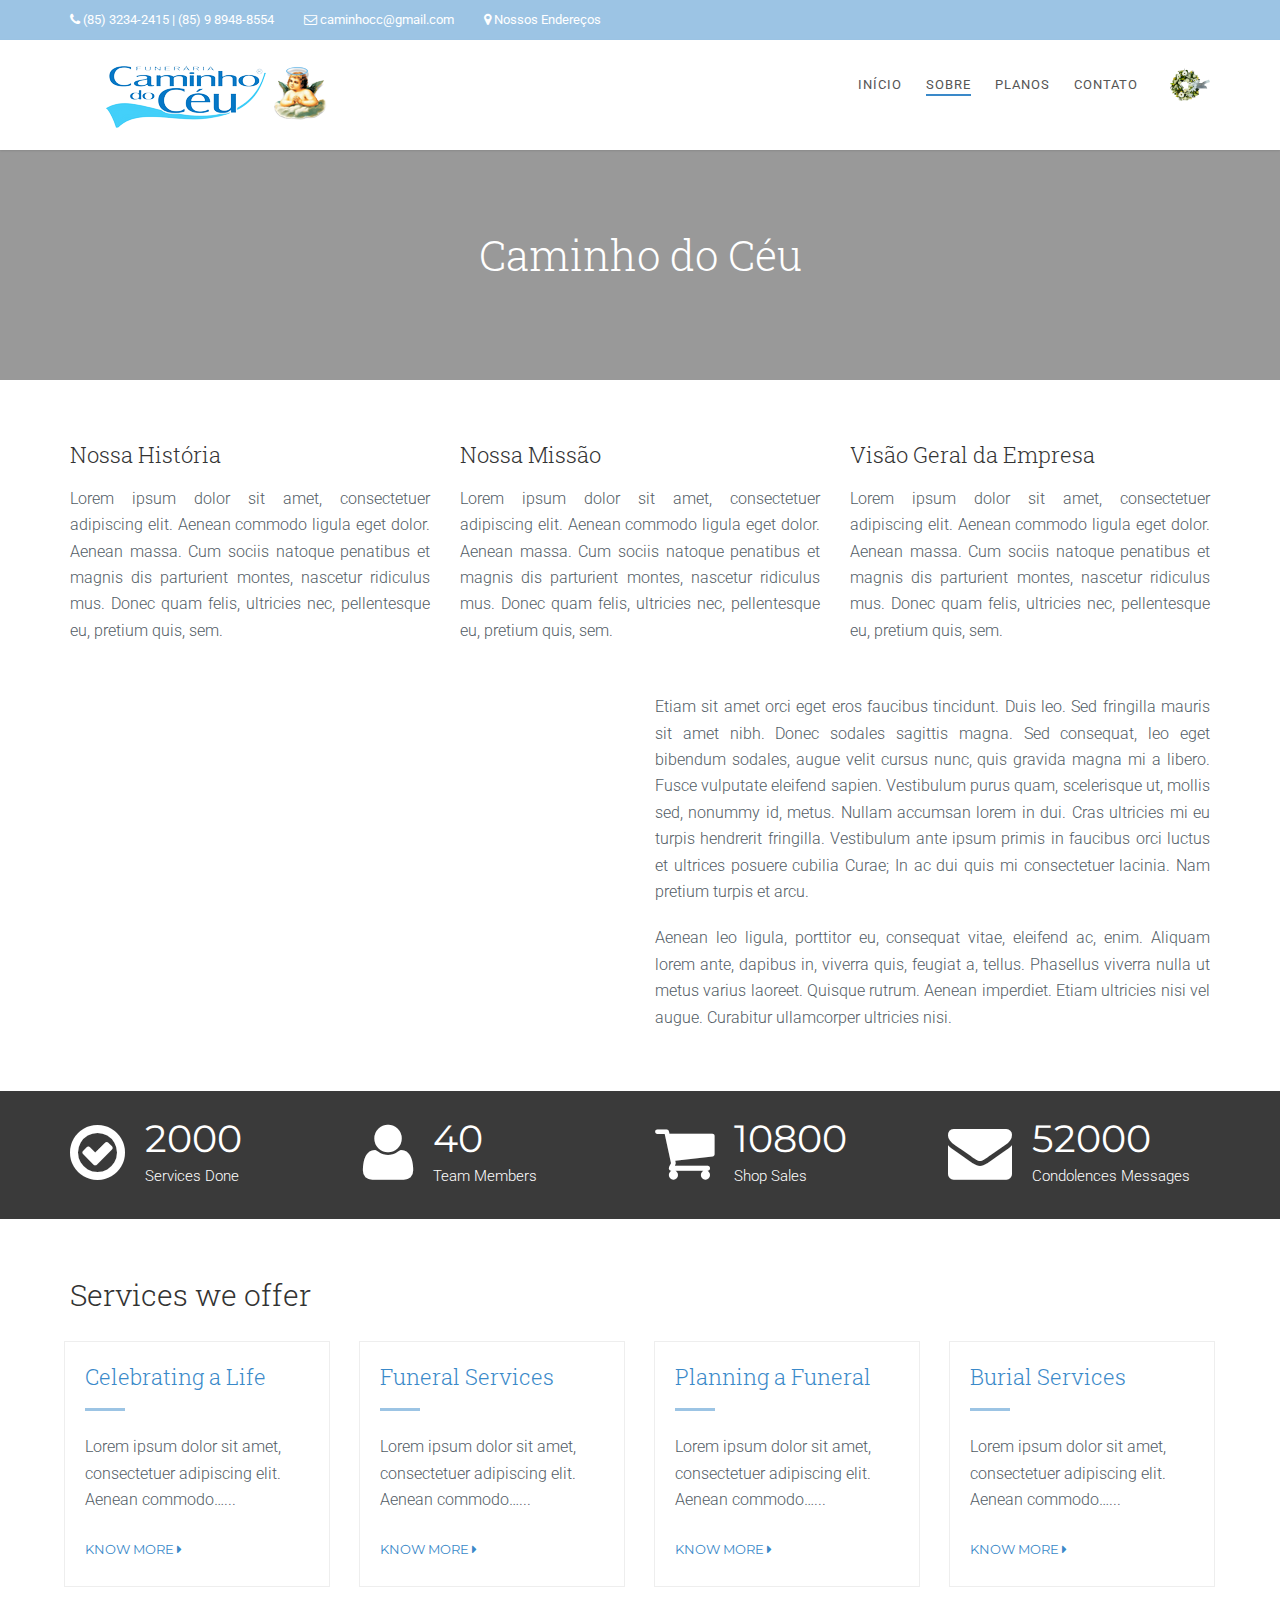
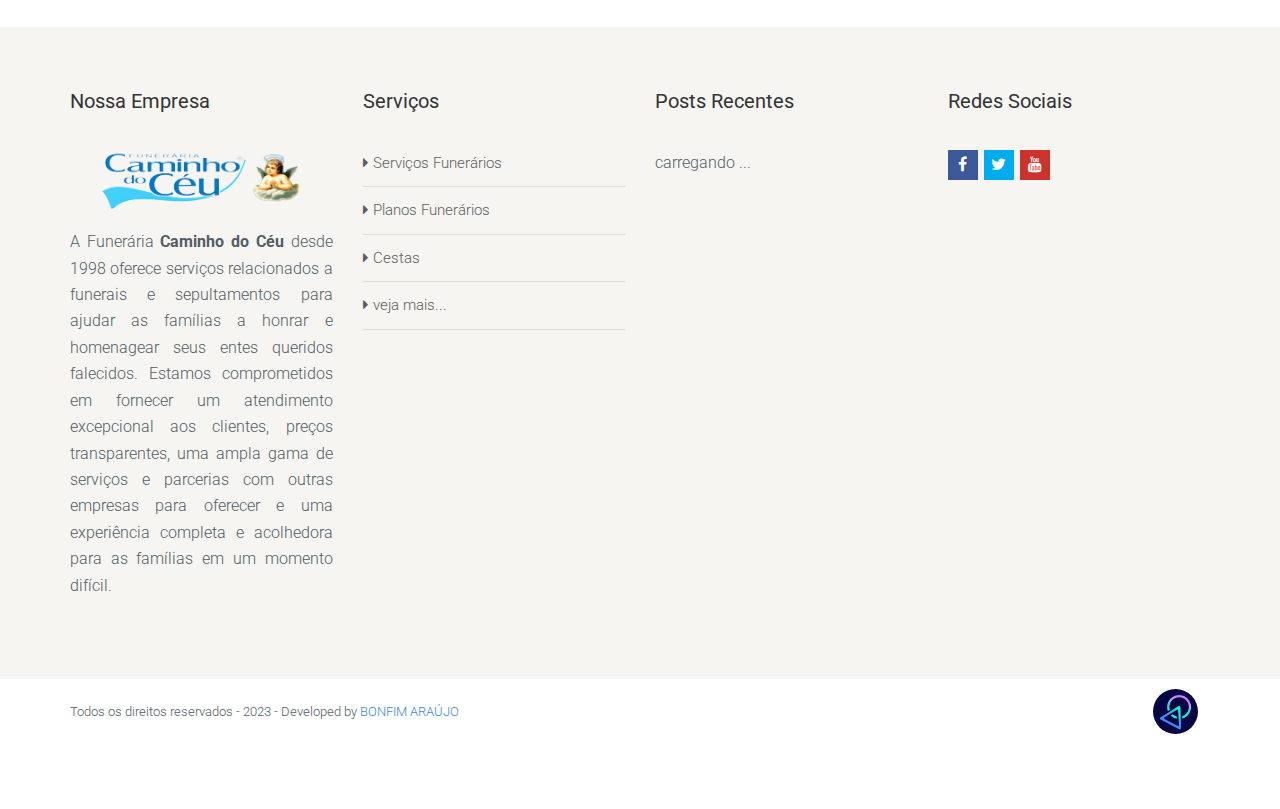
==== about.html @ 75773ca4 "Update about.html" ====
<!DOCTYPE html>
<!--https://preview.imicreation.com/obsequy/about-us.html-->
<html class="no-js" lang="pt-BR">
  <head>
    <!-- NECESSIDADES BÁSICAS DA PÁGINA
  ================================================== -->
    <meta http-equiv="Content-Type" content="text/html; charset=utf-8" />
    <title>Sobre | Caminho do Céu</title>
    <meta name="description" content="Funerária Caminho do Céu" />
    <meta name="keywords" content="" />
    <meta name="author" content="@BONFIM ARAÚJO - B.Click - Designer" />

    <!-- ESPECIFICAÇÕES MOBILE
  ================================================== -->
    <meta name="viewport" content="width=device-width, initial-scale=1.0" />
    <!-- CSS
  ================================================== -->
    <link href="css/bootstrap.css" rel="stylesheet" type="text/css" />
    <!-- Bootstrap -->
    <link href="css/bootstrap-theme.css" rel="stylesheet" type="text/css" />
    <!-- Bootstrap Theme -->
    <link href="css/style.css" rel="stylesheet" type="text/css" />
    <!-- Style Css -->
    <link
      href="vendor/magnific/magnific-popup.css"
      rel="stylesheet"
      type="text/css"
    />
    <!-- Magnific Popup -->
    <link
      href="vendor/owl-carousel/css/owl.carousel.css"
      rel="stylesheet"
      type="text/css"
    />
    <!-- Owl Carousel -->
    <link
      href="vendor/owl-carousel/css/owl.theme.css"
      rel="stylesheet"
      type="text/css"
    />
    <!-- Owl Carousel Theme -->
    <!-- ESTILO DE CORES -->
    <link
      class="alt"
      href="colors/color7.css"
      rel="stylesheet"
      type="text/css"
    />
    <link
      href="style-switcher/css/style-switcher.css"
      rel="stylesheet"
      type="text/css"
    />
    <link href="css/custom.css" rel="stylesheet" type="text/css" />
    <link rel="shortcut icon" href="images/FaviCon.png" type="image/x-icon" />
    <!-- CUSTOM STYLESHEET PARA STYLING ~ fonts Google -->
    <link rel="preconnect" href="https://fonts.googleapis.com" />
    <link rel="preconnect" href="https://fonts.gstatic.com" crossorigin />
    <link
      href="https://fonts.googleapis.com/css2?family=Great+Vibes&display=swap"
      rel="stylesheet"
    />
    <!-- SCRIPTS
  ================================================== -->
    <script src="js/modernizr.js"></script>
    <!-- Modernizr -->
    <script type="text/javascript">
      function rolar(objID) {
        this.location = "#" + objID;
      }
    </script>
    <!--## SCRIPT DE ROLAGEM ## -->
  </head>

  <body class="home">
    <div class="body">
      <!-- INÍCIO topbar -->
      <header class="topbar">
        <!-- INÍCIO container -->
        <div class="container">
          <div class="header-info-col">
            <i class="fa fa-phone"></i>
            <strong>(85) 3234-2415 | (85) 9 8948-8554</strong>
          </div>
          <div class="header-info-col">
            <i class="fa fa-envelope-o"></i>
            <strong
              ><a href="mailto:caminhocc@gmail.com" title=""
                >caminhocc@gmail.com</a
              ></strong
            >
          </div>
          <div onclick="rolar('address_');" class="header-info-col">
            <i class="fa fa-map-marker"></i>
            <strong><a>Nossos Endereços</a></strong>
          </div>
        </div>
        <!-- FIM container -->
      </header>
      <!-- FIM topbar -->
      <!-- INÍCIO header (CABERÇALHO) -->
      <header class="site-header-wrapper">
        <div
          id="undefined-sticky-wrapper"
          class="sticky-wrapper"
          style="height: 90px;"
        >
          <div class="site-header" style="">
            <!-- INÍCIO container -->
            <div class="container">
              <!-- INÍCIO site logo (LOGO) -->
              <div class="site-logo">
                <a href="index.html" title="CaminhoDoCeu" class="default-logo">
                  <img src="images/logo_header204x46.png" alt="CdC"
                /></a>

                <a
                  href="index.html"
                  title="CaminhoDoCeu"
                  class="default-retina-logo"
                  ><img
                    src="images/logo_header2x_292x66.png"
                    alt="CdC"
                    width="204"
                    height="46"
                /></a>
              </div>
              <!-- FIM site logo -->

              <a href="#" id="menu-toggle" class="">
                <i class="fa fa-bars"></i>
              </a>
              <div class="search-module">
                <div class="search-module-opened">
                  <form id="searchform" action="#">
                    <div class="input-group input-group-sm">
                      <input
                        type="text"
                        name="s"
                        id="s"
                        class="form-control input-sm"
                      />
                      <span class="input-group-btn"
                        ><button
                          name="submit"
                          type="submit"
                          class="btn btn-lg btn-default"
                        >
                          <i class="fa fa-search"></i></button
                      ></span>
                    </div>
                  </form>
                </div>
              </div>
              <!-- INICIO main navigation (MENU) -->
              <nav class="main-navigation pull-right">
                <ul class="dd-menu sf-menu sf-js-enabled">
                  <li class="">
                    <a href="index.html" title="Inicio"><span>Início</span></a>
                  </li>
                  <li class="active">
                    <a href="about.html" title="Sobre"><span>Sobre</span></a>
                  </li>
                  <li class="" onclick="rolar('planos_');">
                    <a title="Planos"><span>Planos</span></a>
                  </li>
                  <li class="" onclick="rolar('contato_');">
                    <a title="Contato"><span>Contato</span></a>
                  </li>
                  &nbsp
                  <img
                    style="margin-left: 20px;"
                    src="images/flower-e1476975452944.png"
                    alt=""
                  />
                </ul>
              </nav>
              <!-- FIM main navigation  (MENU) -->
              <!-- INICIO main navigation (MENU) -->
              <nav class="main-navigation pull-right" style="display: none;">
                <ul class="dd-menu sf-menu sf-js-enabled">
                  <li class="active">
                    <a href="index.html" title="Inicio"><span>Início</span></a>
                  </li>
                  <li class="">
                    <a href="about.html" title="Sobre"><span>Sobre</span></a>
                  </li>
                  <li class="" onclick="rolar('planos_');">
                    <a title="Planos"><span>Planos</span></a>
                  </li>
                  <li class="" onclick="rolar('contato_');">
                    <a title="Contato"><span>Contato</span></a>
                  </li>
                  &nbsp<img
                    style="margin-left: 20px;"
                    src="images/flower-e1476975452944.png"
                    alt=""
                  />
                </ul>
              </nav>
              <!-- FIM main navigation  (MENU) -->
            </div>
            <!-- FIM container -->
          </div>
        </div>
      </header>
      <!-- FIM header (CABERÇALHO) -->

      <body class="home" style="background-image: none;">
        <div class="body">
          <!-- end header -->
          <!-- start hero area -->
          <div class="hero-area">
            <!-- start page banner -->
            <div
              class="page-banner page-banner-image parallax"
              style="background: url(images/bg_page_banner_image.jpg);"
            >
              <!-- start container -->
              <div class="container">
                <h1>Caminho do Céu</h1>
              </div>
              <!-- end container -->
            </div>
            <!-- end page banner -->
          </div>
          <!-- end hero area -->
          <!-- Start body content -->
          <div class="main" role="main">
            <div id="content" class="content full padding-tb60">
              <!-- start container -->
              <div class="container">
                <div class="row">
                  <div class="col-md-4 col-sm-4">
                    <h3>Nossa História</h3>
                    <p style="text-align: justify;">
                      Lorem ipsum dolor sit amet, consectetuer adipiscing elit.
                      Aenean commodo ligula eget dolor. Aenean massa. Cum sociis
                      natoque penatibus et magnis dis parturient montes,
                      nascetur ridiculus mus. Donec quam felis, ultricies nec,
                      pellentesque eu, pretium quis, sem.
                    </p>
                  </div>
                  <div class="col-md-4 col-sm-4">
                    <h3>Nossa Missão</h3>
                    <p style="text-align: justify;">
                      Lorem ipsum dolor sit amet, consectetuer adipiscing elit.
                      Aenean commodo ligula eget dolor. Aenean massa. Cum sociis
                      natoque penatibus et magnis dis parturient montes,
                      nascetur ridiculus mus. Donec quam felis, ultricies nec,
                      pellentesque eu, pretium quis, sem.
                    </p>
                  </div>
                  <div class="col-md-4 col-sm-4">
                    <h3>Visão Geral da Empresa</h3>
                    <p style="text-align: justify;">
                      Lorem ipsum dolor sit amet, consectetuer adipiscing elit.
                      Aenean commodo ligula eget dolor. Aenean massa. Cum sociis
                      natoque penatibus et magnis dis parturient montes,
                      nascetur ridiculus mus. Donec quam felis, ultricies nec,
                      pellentesque eu, pretium quis, sem.
                    </p>
                  </div>
                </div>
                <!-- end row -->
                <div class="spacer-30"></div>
                <!-- start row -->
                <div class="row">
                  <div class="col-md-6 col-sm-6">
                    <img src="images/img_girl.jpg" alt="" />
                    <div class="spacer-35"></div>
                  </div>
                  <div class="col-md-6 col-sm-6">
                    <p style="text-align: justify;">
                      Etiam sit amet orci eget eros faucibus tincidunt. Duis
                      leo. Sed fringilla mauris sit amet nibh. Donec sodales
                      sagittis magna. Sed consequat, leo eget bibendum sodales,
                      augue velit cursus nunc, quis gravida magna mi a libero.
                      Fusce vulputate eleifend sapien. Vestibulum purus quam,
                      scelerisque ut, mollis sed, nonummy id, metus. Nullam
                      accumsan lorem in dui. Cras ultricies mi eu turpis
                      hendrerit fringilla. Vestibulum ante ipsum primis in
                      faucibus orci luctus et ultrices posuere cubilia Curae; In
                      ac dui quis mi consectetuer lacinia. Nam pretium turpis et
                      arcu.
                    </p>
                    <p style="text-align: justify;">
                      Aenean leo ligula, porttitor eu, consequat vitae, eleifend
                      ac, enim. Aliquam lorem ante, dapibus in, viverra quis,
                      feugiat a, tellus. Phasellus viverra nulla ut metus varius
                      laoreet. Quisque rutrum. Aenean imperdiet. Etiam ultricies
                      nisi vel augue. Curabitur ullamcorper ultricies nisi.
                    </p>
                  </div>
                </div>
                <!-- end row -->
                <div class="spacer-40"></div>
              </div>
              <!-- end container -->
              <!-- start counters -->
              <div class="counters dgray-bg padding-tb30">
                <!-- start container -->
                <div class="container">
                  <!-- start row -->
                  <div class="row">
                    <div class="col-lg-3 col-md-3 col-sm-3">
                      <div class="fact-ico">
                        <i class="fa fa-check-circle-o fa-4x"></i>
                      </div>
                      <div class="timer" data-perc="9000">
                        <span class="count">2000</span>
                      </div>
                      <span class="fact">Services Done</span>
                    </div>
                    <div class="col-lg-3 col-md-3 col-sm-3">
                      <div class="fact-ico">
                        <i class="fa fa-user fa-4x"></i>
                      </div>
                      <div class="timer" data-perc="96">
                        <span class="count">40</span>
                      </div>
                      <span class="fact">Team Members</span>
                    </div>
                    <div class="col-lg-3 col-md-3 col-sm-3">
                      <div class="fact-ico">
                        <i class="fa fa-shopping-cart fa-4x"></i>
                      </div>
                      <div class="timer" data-perc="1500">
                        <span class="count">10800</span>
                      </div>
                      <span class="fact">Shop Sales</span>
                    </div>
                    <div class="col-lg-3 col-md-3 col-sm-3">
                      <div class="fact-ico">
                        <i class="fa fa-envelope fa-4x"></i>
                      </div>
                      <div class="timer" data-perc="1500">
                        <span class="count">52000</span>
                      </div>
                      <span class="fact">Condolences Messages</span>
                    </div>
                  </div>
                  <!-- end row -->
                </div>
                <!-- end container -->
              </div>
              <!-- end counters -->
              <!-- start container -->
              <div class="container">
                <div class="spacer-55"></div>
                <h2 class="margin-25">Services we offer</h2>
                <!-- start row -->
                <div class="row">
                  <ul
                    class="grid-holder isotope gallery-items"
                    style="position: relative; overflow: hidden; height: 286px;"
                  >
                    <li
                      class="col-md-3 col-sm-6 grid-item service-grid-item format-standard isotope-item"
                      style="
                        position: absolute;
                        left: 0px;
                        top: 0px;
                        transform: translate(0px, 0px);
                      "
                    >
                      <div class="grid-item-inner">
                        <div class="grid-item-content">
                          <h3 class="post-title">
                            <a href="single-service.html">Celebrating a Life</a>
                          </h3>
                          <hr class="sm" />
                          <p>
                            Lorem ipsum dolor sit amet, consectetuer adipiscing
                            elit. Aenean commodo…...
                          </p>
                          <a class="basic-link" href="single-service.html"
                            >Know More <i class="icon icon-arrow-right"></i
                          ></a>
                        </div>
                      </div>
                    </li>
                    <li
                      class="col-md-3 col-sm-6 grid-item service-grid-item format-standard isotope-item"
                      style="
                        position: absolute;
                        left: 0px;
                        top: 0px;
                        transform: translate(295px, 0px);
                      "
                    >
                      <div class="grid-item-inner">
                        <div class="grid-item-content">
                          <h3 class="post-title">
                            <a href="single-service.html">Funeral Services</a>
                          </h3>
                          <hr class="sm" />
                          <p>
                            Lorem ipsum dolor sit amet, consectetuer adipiscing
                            elit. Aenean commodo…...
                          </p>
                          <a class="basic-link" href="single-service.html"
                            >Know More <i class="icon icon-arrow-right"></i
                          ></a>
                        </div>
                      </div>
                    </li>
                    <li
                      class="col-md-3 col-sm-6 grid-item service-grid-item format-standard isotope-item"
                      style="
                        position: absolute;
                        left: 0px;
                        top: 0px;
                        transform: translate(590px, 0px);
                      "
                    >
                      <div class="grid-item-inner">
                        <div class="grid-item-content">
                          <h3 class="post-title">
                            <a href="single-service.html">Planning a Funeral</a>
                          </h3>
                          <hr class="sm" />
                          <p>
                            Lorem ipsum dolor sit amet, consectetuer adipiscing
                            elit. Aenean commodo…...
                          </p>
                          <a class="basic-link" href="single-service.html"
                            >Know More <i class="icon icon-arrow-right"></i
                          ></a>
                        </div>
                      </div>
                    </li>
                    <li
                      class="col-md-3 col-sm-6 grid-item service-grid-item format-standard isotope-item"
                      style="
                        position: absolute;
                        left: 0px;
                        top: 0px;
                        transform: translate(885px, 0px);
                      "
                    >
                      <div class="grid-item-inner">
                        <div class="grid-item-content">
                          <h3 class="post-title">
                            <a href="single-service.html">Burial Services</a>
                          </h3>
                          <hr class="sm" />
                          <p>
                            Lorem ipsum dolor sit amet, consectetuer adipiscing
                            elit. Aenean commodo…...
                          </p>
                          <a class="basic-link" href="single-service.html"
                            >Know More <i class="icon icon-arrow-right"></i
                          ></a>
                        </div>
                      </div>
                    </li>
                  </ul>
                </div>
                <!-- end row -->
                
             
             
          </div>
          <!-- end body content -->
          
      </body>

      <!-- INICIO footer (RODAPE)-->
      <footer class="footer">
        <!-- INICIO site footer -->
        <div class="site-footer">
          <!-- INICIO container -->
          <div class="container">
            <!-- INICIO row -->
            <div class="row">
              <div class="col-md-3 footer_widget">
                <h5>Nossa Empresa</h5>
                <!-- INICIO footer logo -->
                <div class="footer-logo margin-20">
                  <a href="index.html" title="CdC"
                    ><img src="images/logo_header204x46.png" alt="Obsequy"
                  /></a>
                </div>
                <!-- FIM footer logo -->
                <p style="text-align: justify;">
                  A Funerária <strong>Caminho do Céu</strong> desde 1998 oferece
                  serviços relacionados a funerais e sepultamentos para ajudar
                  as famílias a honrar e homenagear seus entes queridos
                  falecidos. Estamos comprometidos em fornecer um atendimento
                  excepcional aos clientes, preços transparentes, uma ampla gama
                  de serviços e parcerias com outras empresas para oferecer e
                  uma experiência completa e acolhedora para as famílias em um
                  momento difícil.
                </p>
              </div>
              <div class="col-md-3 footer_widget">
                <h5>Serviços</h5>
                <!-- INICIO menu services -->
                <div class="menu-services">
                  <ul>
                    <li>
                      <a
                        href="https://api.whatsapp.com/send?phone=5585989488554&text=Ola!%20bom%20dia,%20gostaria%20de%20sabre%20mais%20sobre%20os%20planos."
                        title="Burial Services"
                        >Serviços Funerários</a
                      >
                    </li>
                    <li>
                      <a
                        href="https://api.whatsapp.com/send?phone=5585989488554&text=Ola!%20bom%20dia,%20gostaria%20de%20sabre%20mais%20sobre%20os%20planos."
                        title="Funeral Services"
                        >Planos Funerários</a
                      >
                    </li>
                    <li>
                      <a
                        href="https://api.whatsapp.com/send?phone=5585989488554&text=Ola!%20bom%20dia,%20gostaria%20de%20sabre%20mais%20sobre%20os%20planos."
                        title="Planning a Funeral"
                        >Cestas</a
                      >
                    </li>
                    <li>
                      <a
                        href="https://api.whatsapp.com/send?phone=5585989488554&text=Ola!%20bom%20dia,%20gostaria%20de%20sabre%20mais%20sobre%20os%20planos."
                        title="Catering Services"
                        >veja mais...</a
                      >
                    </li>
                  </ul>
                </div>
                <!-- FIM menu services -->
              </div>
              <div class="col-md-3 footer_widget">
                <h5>Posts Recentes</h5>
                <p style="">carregando ...</p>
                <!-- INICIO recent post -->
                <!--<div class="recent-post">
                            <ul>
                                <li>
                                
                                    <div class="recent-post-imgb">
                                        <a href="single-post.html" title="recent post"><img
                                                src="images/img_recent_post.jpg" alt="recent post"></a>
                                    </div>
                                    
                                    <div class="recent-post-txtb">
                                        <h6><a href="single-post.html" title="Why you should plan ahead">Why you
                                                should plan ahead</a></h6>
                                        <span>Posted on November 8, 2016</span>
                                    </div>
                                  
                                </li>
                                <li>
                             
                                    <div class="recent-post-imgb">
                                        <a href="single-post.html" title="recent post"><img
                                                src="images/img_recent_post2.jpg" alt="recent post"></a>
                                    </div>
                                   
                                    <div class="recent-post-txtb">
                                        <h6><a href="single-post.html" title="What to do when a death occurs">What
                                                to do when a death occurs</a></h6>
                                        <span>Posted on November 8, 2016</span>
                                    </div>
                                   
                                </li>
                                <li>
                                   
                                    <div class="recent-post-imgb">
                                        <a href="single-post.html" title="recent post"><img
                                                src="images/img_recent_post3.jpg" alt="recent post"></a>
                                    </div>
                                    
                                    <div class="recent-post-txtb">
                                        <h6><a href="single-post.html"
                                                title="Funeral Etiquettes you should remember">Funeral Etiquettes
                                                you should remember</a></h6>
                                        <span>Posted on November 8, 2016</span>
                                    </div>
                                  
                                </li>
                            </ul>
                        </div>-->
                <!-- FIM recent post -->
                <div class="spacer-30"></div>
              </div>
              <div class="col-md-3 footer_widget">
                <h5>Redes Sociais</h5>
                <!-- INICIO tweets -->
                <!-- INICIO social icons colored (REDES_SOCIAIS)-->
                <div class="social-icons-colored pull-left">
                  <ul>
                    <li class="facebook">
                      <a title="facebook"><i class="fa fa-facebook"></i></a>
                    </li>
                    <li class="twitter">
                      <a title="twitter"><i class="fa fa-twitter"></i></a>
                    </li>
                    <li class="youtube">
                      <a title="youtube"><i class="fa fa-youtube"></i></a>
                    </li>
                  </ul>
                </div>
                <!-- FIM social icons colored (REDES_SOCIAIS)-->
                <!-- FIM tweets -->
              </div>
            </div>
            <!-- FIM row -->
          </div>
          <!-- FIM container -->
        </div>
        <!-- FIM site footer  (RODAPE)-->
        <!-- INICIO site footer bottom -->
        <div class="site-footer-bottom">
          <!-- INICIO container -->
          <div class="container">
            <!-- INICIO row -->
            <div class="row">
              <div class="col-md-6 col-sm-6">
                <p>
                  Todos os direitos reservados - 2023 - Developed by
                  <a href="https://www.instagram.com/bonfimaraujo18/">
                    BONFIM ARAÚJO</a
                  >
                </p>
              </div>
              <div class="col-md-6 col-sm-6">
                <div class="social-icons-colored pull-right">
                  <ul>
                    <li class="bclick">
                      <a
                        href="https://www.instagram.com/bclick85/"
                        title="instagram"
                        ><img
                          class="bclickimg"
                          src="images/bclick.jpg"
                          alt="bclick"
                      /></a>
                    </li>
                  </ul>
                </div>
              </div>
            </div>
            <!-- FIM row -->
          </div>
          <!-- FIM container -->
        </div>
        <!-- FIM site footer bottom -->
      </footer>
      <!-- FIM footer RODAPE-->
      <a id="back-to-top"><i class="fa fa-arrow-up"></i></a>
    </div>
    <script src="js/jquery-2.2.3.min.js"></script>
    <!-- Jquery Library Call -->
    <script src="vendor/magnific/jquery.magnific-popup.min.js"></script>
    <!-- Maginific Popup Plugin -->
    <script src="js/ui-plugins.js"></script>
    <!-- UI Plugins -->
    <script src="js/helper-plugins.js"></script>
    <!-- Helper Plugins -->
    <script src="vendor/owl-carousel/js/owl.carousel.min.js"></script>
    <!-- Owl Carousel -->
    <script src="js/bootstrap.js"></script>
    <!-- UI -->
    <script src="js/init.js"></script>
    <!-- All Scripts -->
    <script src="vendor/flexslider-js/jquery.flexslider.js"></script>
    <!-- FlexSlider -->
    <script src="js/jquery.mb.YTPlayer.js"></script>
    <script src="style-switcher/js/jquery_cookie.js"></script>
    <script src="style-switcher/js/script.js"></script>
  </body>
</html>
---- css/style.css ----
/*------------------------------------------------------------------
[Master Stylesheet]
Project:	Obsequy
Version:	1.0
Author:	imithemes 
-------------------------------------------------------------------*/
/* Stylesheets and Google fonts import */
@import url("font-awesome.css");
@import url("line-icons.css");
@import url("animations.css");
@import url('https://fonts.googleapis.com/css?family=Montserrat:400,700|Roboto+Slab:100,300,400,700|Roboto:300,300i,400,400i,700,700i');

/*------------------------------------------------------------------
[Table of contents]

0. CSS Reset
1. Basic Styles
2. Typography
3. Margin Bottom Sets
4. Padding Sets
5. Spacers Sets
6. Multi purpose Elements
7. Site Structure & Appearance
	2.1 Topbar
	2.2 Site Header
		2.2.1 Site Logo
	2.3 Hero Slider
	2.4 Main
		2.4.1 Banner
		2.4.2 Fillform
		2.4.3 Hero Area
		2.4.4 Carousel Banner
	2.5 Footer
		2.5.1 Menu Services
		2.5.2 Recent Post
8. Shortcodes Styling
9. Responsive Media Queries
-------------------------------------------------------------------*/

/*-------------------------------------------------------------------------------------------*/
/* 0. CSS Reset */
/*-------------------------------------------------------------------------------------------*/
html, body, div, span, applet, object, iframe, h1, h2, h3, h4, h5, h6, p, blockquote, pre, a, abbr, acronym, address, big, cite, code, del, dfn, em, img, ins, kbd, q, s, samp, small, strike, strong, sub, sup, tt, var, b, u, i, center, dl, dt, dd, ol, ul, li, fieldset, form, label, legend, table, caption, tbody, tfoot, thead, tr, th, td, article, aside, canvas, details, embed, figure, figcaption, footer, header, hgroup, menu, nav, output, ruby, section, summary, time, mark, audio, video {
	margin: 0;
	padding: 0;
	border: 0;
	font: inherit;
	font-size: 100%;
}
/* HTML5 display-role reset for older browsers */
article, aside, details, figcaption, figure, footer, header, hgroup, menu, nav, section {
	display: block;
}
body {
	line-height: 1;
}
ol, ul {
	list-style: none;
}
blockquote, q {
	quotes: none;
}
blockquote:before, blockquote:after, q:before, q:after {
	content: '';
	content: none;
}
table {
	border-spacing: 0;
	border-collapse: collapse;
}
* {
    -webkit-box-sizing: border-box;
    -moz-box-sizing: border-box;
    box-sizing: border-box;
	outline:none;
}
iframe{
	border:0;
}

/* ==================================================
   1. Basic Styles
================================================== */

html, body {
	height: 100%;
}

html, hmtl a{
	width:100%;
	font-size: 100%; 
	-webkit-text-size-adjust: 100%; 
	-ms-text-size-adjust: 100%;
}
a{
	color:#555;
	text-decoration: none;
	cursor: pointer;
	-webkit-transition:all 0.3s ease 0.2s;
	-moz-transition:all 0.3s ease 0.2s;
	-ms-transition:all 0.3s ease 0.2s;
	-o-transition:all 0.3s ease 0.2s;
	transition:all 0.3s ease 0.1s;
}
a:hover,
a:active,
a:focus{
	text-decoration:none;
	outline: 0;
	color:#5e5e5e;
}
a img {
	border: none;
}
a > img {
	vertical-align: middle;	
}
.gray-bg{
	background:#f6f5f2;
}
.gray-text{
	color:#CDCBCB;
}
.lgray-bg{
	background:#fff6e9;
}
.dgray-bg, .notice-bar{
	background:#3a3a3a;
}
.dgray-bg h1, .dgray-bg h2, .dgray-bg h3, .dgray-bg h4, .dgray-bg h5, .dgray-bg h6, .dgray-bg p{
	color:#fff;
}
img {
	max-width: 100%;	
}
img, object, embed, audio, video {
	max-width: 100%;
}
img {
	height: auto;
}
strong, .strong {
  	font-weight: 700;
}
p {
	margin: 0 0 20px;
}
i, em, .italic{
	font-style:italic;
}
.uppercase{
	text-transform:uppercase;
}
.align-left{
	float:left;
	margin:5px 25px 20px 0px!important;
}
.align-right{
	float:right;
	margin:5px 0 20px 25px!important;
}
.text-align-left {
	text-align: left;
}
.text-align-center {
	text-align: center;
}
.text-align-right {
	text-align: right;	
}
.color-text {
    color: #ffffff;
}
.through{
	text-decoration:line-through;
}
.border-radius{
	-webkit-border-radius:100%;
	-moz-border-radius:100%;
	border-radius:100%;
}
::-webkit-input-placeholder,
:-moz-placeholder,
::-moz-placeholder,
:-ms-input-placeholder {
   color: #999;
}
iframe{
	border:0;
}

/* ==================================================
   2. Typography
================================================== */

h1,
h2,
h3,
h4,
h5,
h6{
	margin:0 0 15px 0;
	color:#333;
	font-weight:300;
	line-height:1.4em;
	font-family: 'Roboto Slab', serif;
}
h1{
	font-size:42px;
}
h2{
	font-size:30px;
}
h2 small{
	display:block;
	letter-spacing:.1em;
	text-transform:uppercase;
	font-size:45%
}
h3{
	font-size:22px;
}
h4{
	font-size:18px;
}
h5{
	font-size:13px;
}
h6{
	font-size:13px;
}
h1.huge{
	font-weight:700;
	font-size:60px;
}
h1.short, h2.short, h3.short, h4.short, h5.short, h6.short, p.short{
	margin-bottom:0;
}
h1.long, h2.long, h3.long, h4.long, h5.long, h6.long, p.long{
	margin-bottom:35px;
}
h1.spaced, h2.spaced, h3.spaced, h4.spaced, h5.spaced, h6.spaced {
    margin-top: 22px;
}
h1 a, h2 a, h3 a, h4 a, h5 a, h6 a{
	text-decoration:none;
}
h1 .label, h2 .label, h3 .label, h4 .label, h5 .label, h6 .label{
	font-size:11px;
	position:relative;
	top:-6px;
}
.huge{
	font-size:10em;
}
blockquote {
    background:#f6f5f2;
    border-left:4px solid #7c4c4c;
    margin-bottom:30px;
    padding:30px;
}
blockquote:before {
	display:none;
}
blockquote.aligncenter{
	text-align:center;
}
blockquote cite{
	font-weight:700;
	margin-top:20px;
	display:block;
}
blockquote cite:before{
	content:"- ";
}
p.lead{
	font-size:21px;
	line-height:32px;
}
p.md{
	font-size:16px;
}
p.lg{
	font-size:30px;
}
.lighter p{
	color:#ccc;
}
p.small{
	font-size:10px;
	line-height:13px;
}
.big{
	font-size:200%;
	line-height:1.5em;
}
.thin{
	font-weight:300;
}
p.drop-caps:first-child:first-letter {
    float: left;
    margin-top: 5px;
    margin-right: 5px;
    padding: 4px;
    font-size: 75px;
    line-height: 60px;
}
p.drop-caps.secondary:first-child:first-letter {
    margin-right: 10px;
    padding: 6px 12px;
    border-radius: 4px;
    color: rgb(255, 255, 255);
}
hr{
	display:block;
	clear:both;
	width:100%;
	height:1px;
	border:0;
	background:#E8E8E8;
}
hr.sm{
	border:0 none;
    display:inline-block;
    height:3px;
    margin:0 0 15px;
    position:relative;
    width:40px;
}
hr.md{
	display:inline-block;
	margin:15px 0;
	width:100px;
	height:2px;
	border:0;
}
hr.fw{
	display:block;
	clear:both;
	margin:30px 0;
	width:100%;
	height:1px;
	border:0;
	background:#eee;
}
hr.fw.cont{
	margin:20px 0;
}
ul.checks, ul.angles, ul.carets, ul.chevrons, ul.icons{
	margin:0;
	list-style-type:none;
	margin-bottom:20px;
}
ul.checks > li, ul.angles > li, ul.carets > li, ul.chevrons > li, ul.icons > li{
	margin:5px 0;
}
ul.checks > li > i, ul.angles > li > i, ul.carets > li > i, ul.chevrons > li > i, ul.icons > li > i{
	margin-right:2px;
}
ul.inline{
	margin:10px 0;
}
ul.inline > li{
	display:inline-block;
	margin-right:10px;
}
ul.inline > li i.fa{
	margin-right:2px;
}
ul.nav-list-primary > li a{
	display:block;
	padding:8px;
	border-bottom:1px solid #eee;
	color:#666666;
	text-decoration:none;
}
ul.nav-list-primary > li a:hover{
	text-decoration:none;
}
ul{
	margin:10px 0 10px 20px;
	list-style-type:disc;
}
ol{
	margin:10px 0 10px 30px;
	list-style-type: decimal;
}
ul ul, ol ul{
	margin:10px 0 10px 20px;
}
ul ul{
	list-style-type:circle;
}
dl{
	margin:10px 0;
}
dl dt{
	font-weight:700;
}
address.ico i{
	display:inline-block;
	float:none;
	clear:both;
	padding-top: 3px;
}
address.ico p{
	margin:0;
	padding-bottom:10px;
}
address.ico span{
	display:inline-block;
	padding-left:20px;
}
address{ font-size: 13px;}
.cursive{
	font-style:italic;
	text-transform:none;
	font-weight:400;
	letter-spacing:0;
}
label {
  display: inline-block;
  margin-bottom: 5px;
  font-weight:400;
  color:#666;
}

/* ==================================================
   3. Margin Bottom Sets
================================================== */

.margin-0{
	margin-bottom:0 !important;
}
.margin-5{
	margin-bottom:5px !important;
}
.margin-10{
	margin-bottom:10px !important;
}
.margin-15{
	margin-bottom:15px !important;
}
.margin-20{
	margin-bottom:20px !important;
}
.margin-25{
	margin-bottom:25px !important;
}
.margin-30{
	margin-bottom:30px !important;
}
.margin-35{
	margin-bottom:35px !important;
}
.margin-40{
	margin-bottom:40px !important;
}
.margin-45{
	margin-bottom:45px !important;
}
.margin-50{
	margin-bottom:50px !important;
}
.margin-60{
	margin-bottom:60px !important;
}
.margin-70{
	margin-bottom:70px !important;
}
.margin-80{
	margin-bottom:80px !important;
}
.push-top{
	margin-top:15px;
}

/* ==================================================
   4. Padding Sets
================================================== */
.padding-b0{
	padding-bottom:0!important;
}
.padding-tb0{
	padding-top:0!important;
	padding-bottom:0!important;
}
.padding-tb20{
	padding-top:20px;
	padding-bottom:20px;
}
.padding-tb30{
	padding-top:30px;
	padding-bottom:30px;
}
.padding-t75{
	padding-top:75px;
}
.padding-tb35{
	padding-top:35px;
	padding-bottom:35px;
}
.padding-tb45{
	padding-top:35px;
	padding-bottom:35px;
}
.padding-tb45{
	padding-top:45px;
	padding-bottom:45px;
}
.padding-tb50{
	padding-top:50px;
	padding-bottom:50px;
}
.padding-tb55{
	padding-top:55px;
	padding-bottom:55px;
}
.padding-tb60{
	padding-top:60px;
	padding-bottom:60px;
}
.padding-tb70{
	padding-top:70px;
	padding-bottom:70px;
}
.padding-tb75{
	padding-top:75px;
	padding-bottom:75px;
}
.padding-tb100{
	padding-top:100px;
	padding-bottom:100px;
}
.padding-tb125{
	padding-top:125px;
	padding-bottom:125px;
}
.padding-tb250{
	padding-top:250px;
	padding-bottom:250px;
}
.padding-all0{
	padding:0px !important;
}
.padding-all25{
	padding:25px;
}
.padding-all27{
	padding:27px;
}
.padding-all30{
	padding:30px;
}
.padding-all40{
	padding:40px;
}
/* ==================================================
   5. Spacers Sets
================================================== */
.spacer-10{
	height:10px;
	clear:both;
	width:100%;
}
.spacer-20{
	height:20px;
	clear:both;
	width:100%;
}
.spacer-25{
	height:25px;
	clear:both;
	width:100%;
}
.spacer-30{
	height:30px;
	clear:both;
	width:100%;
}
.spacer-35{
	height:35px;
	clear:both;
	width:100%;
}
.spacer-40{
	height:40px;
	clear:both;
	width:100%;
}
.spacer-45{
	height:45px;
	clear:both;
	width:100%;
}
.spacer-50{
	height:50px;
	clear:both;
	width:100%;
}
.spacer-55{
	height:55px;
	clear:both;
	width:100%;
}
.spacer-60{
	height:60px;
	clear:both;
	width:100%;
}
.spacer-70{
	height:70px;
	clear:both;
	width:100%;
}
.spacer-75{
	height:75px;
	clear:both;
	width:100%;
}
.spacer-80{
	height:80px;
	clear:both;
	width:100%;
}
.spacer-90{
	height:90px;
	clear:both;
	width:100%;
}
.spacer-95{
	height:95px;
	clear:both;
	width:100%;
}
.spacer-100{
	height:100px;
	clear:both;
	width:100%;
}
/* ==================================================
   6. Multi purpose Elements
================================================== */
.overlay-black{
	background:rgba(0,0,0,.7);
	position:absolute;
	width:100%;
	height:100%;
	z-index:0;
	top:0;
	left:0;
}
.overlay-white{
	background:rgba(255,255,255,.99);
}
.checkers-overlay{
	background:url(../images/checkers.png) repeat;
}
.pattern-overlay{
	background:url(../images/pattern.png) repeat;
}
.overlay-accent{
	position:absolute;
	width:100%;
	height:100%;
	z-index:0;
	top:0;
	left:0;
	opacity:.8;
}
.meta-data{
	color:#999;
    display:block;
    font-size:13px;
    font-weight:400;
    line-height:16px;
    text-transform:uppercase;
}
.meta-data a{
	color:#999;
}
.meta-data a:hover{
	text-decoration:none;
}
.meta-data > span{
	display:inline-block;
}
.meta-data i{
	margin-right:4px;
}
.meta-data > span:last-child{
	margin-right:0;
}
p.meta-data{
	font-size:16px;
	line-height:1.7em;
}
.isotope, .isotope .isotope-item {
	-webkit-transition-duration: 0.8s;
	-moz-transition-duration: 0.8s;
	-ms-transition-duration: 0.8s;
	-o-transition-duration: 0.8s;
	transition-duration: 0.8s;
}
.isotope {
	-webkit-transition-property: height, width;
	-moz-transition-property: height, width;
	-ms-transition-property: height, width;
	-o-transition-property: height, width;
	transition-property: height, width;
}
.isotope .isotope-item {
	-webkit-transition-property: -webkit-transform, opacity;
	-moz-transition-property: -moz-transform, opacity;
	-ms-transition-property: -ms-transform, opacity;
	-o-transition-property: -o-transform, opacity;
	transition-property: transform, opacity;
}
.isotope.no-transition, .isotope.no-transition .isotope-item, .isotope .isotope-item.no-transition {
	-webkit-transition-duration: 0s;
	-moz-transition-duration: 0s;
	-ms-transition-duration: 0s;
	-o-transition-duration: 0s;
	transition-duration: 0s;
}
.media-box{
	position:relative;
	z-index:1;
	display:block;
	max-width:100%;
}
.format-gallery .media-box{
	display:block;
}
.magnific-image{
	position:relative;
	display:block;
	width:100%;
	height:100%;
	margin-bottom:20px;
}
.media-box .zoom, .magnific-image .zoom{
	position:absolute;
	width:100%;
	height:100%;
	text-align:center;
	font-size:1.5em;
	z-index:99;
	left:0;
	top:0;
	margin:0;
	background-color:rgba(0,0,0,.4);
	opacity:0;
	-webkit-transition:all 0.3s ease 0.2s;
	-moz-transition:all 0.3s ease 0.2s;
	-ms-transition:all 0.3s ease 0.2s;
	-o-transition:all 0.3s ease 0.2s;
	transition:all 0.3s ease 0.1s;
	overflow:hidden;
}
.media-box .zoom .icon, .magnific-image .zoom .icon{
	width:44px;
	height:44px;
	line-height:42px;
	text-align:center;
	position:absolute;
	font-size:1em;
	left:50%;
	margin:0 0 -22px -22px;
	color:#fff;
	bottom:50%;
	-webkit-transition:all 0.3s ease 0.2s;
	-moz-transition:all 0.3s ease 0.2s;
	-ms-transition:all 0.3s ease 0.2s;
	-o-transition:all 0.3s ease 0.2s;
	transition:all 0.3s ease 0.1s;
}
.media-box:hover, .magnific-image:hover{
	opacity:.9
}
.magnific-image:hover .zoom .icon, .media-box:hover .zoom .icon{
	bottom:50%;
	-webkit-transition: bottom .3s .2s;
	-moz-transition: bottom .3s .2s;
	-ms-transition: bottom .3s .2s;
	-o-transition: bottom .3s .2s;
	transition: bottom .3s .2s;
}
.media-box:hover .zoom, .magnific-image:hover .zoom{
	opacity:1;
	-webkit-transition: opacity .3s .2s;
	-moz-transition: opacity .3s .2s;
	-ms-transition: opacity .3s .2s;
	-o-transition: opacity .3s .2s;
	transition: opacity .3s .2s;
}
.media-box .media-box-wrapper{
	padding:30px;
}
.social-icons{
	margin:0;
	list-style-type:none;
}
.social-icons li{
	display:inline-block;
	margin-right:10px;
}
.social-icons.pull-right li{
	margin-left:10px;
	margin-right:0;
}
.social-icons li:last-child{
	margin-right:0;
}
.social-icons li a{
	text-align:center;
	color:#fff;
	display:block;
}
.social-icons li.facebook a:hover{
	color:#3B5998;
}
.social-icons li.bclick a:hover{
	color:#3B5998;
}
.bclickimg {
	color:#3B5998;
	border-radius: 50%;
    margin-left: -40px;
	margin-top:-10px;
	height:150%;
	max-width: 150%;;
}
.social-icons li.twitter a:hover{
	color:#00ACED;
}
.social-icons li.behance a:hover{
	color:#1769FF;
}
.social-icons li.delicious a:hover{
	color:#3274D1;
}
.social-icons li.deviantart a:hover{
	color:#4B5D50;
}
.social-icons li.digg a:hover{
	color:#14589E;
}
.social-icons li.dribbble a:hover{
	color:#EA4C89;
}
.social-icons li.foursquare a:hover{
	color:#2398C9;
}
.social-icons li.github a:hover{
	color:#4183C4;
}
.social-icons li.google a:hover{
	color:#245DC1;
}
.social-icons li.googleplus a:hover{
	color:#D14836;
}
.social-icons li.instagram a:hover{
	color:#3F729B;
}
.social-icons li.jsfiddle a:hover{
	color:#4679A4;
}
.social-icons li.linkedin a:hover{
	color:#007FB1;
}
.social-icons li.pinterest a:hover{
	color:#CB2027;
}
.social-icons li.reddit a:hover{
	color:#FF4500;
}
.social-icons li.skype a:hover{
	color:#00AFF0;
}
.social-icons li.tumblr a:hover{
	color:#2C4762;
}
.social-icons li.vimeo a:hover{
	color:#44BBFF;
}
.social-icons li.youtube a:hover{
	color:#CD332D;
}
.social-icons li.flickr a:hover{
	color:#0063DB;
}
.social-icons-colored li.facebook a{
	color:#3B5998;
}
.social-icons-colored li.twitter a{
	color:#00ACED;
}
.social-icons-colored li.behance a{
	color:#1769FF;
}
.social-icons-colored li.delicious a{
	color:#3274D1;
}
.social-icons-colored li.deviantart a{
	color:#4B5D50;
}
.social-icons-colored li.digg a{
	color:#14589E;
}
.social-icons-colored li.dribbble a{
	color:#EA4C89;
}
.social-icons-colored li.foursquare a{
	color:#2398C9;
}
.social-icons-colored li.github a{
	color:#4183C4;
}
.social-icons-colored li.google a{
	color:#245DC1;
}
.social-icons-colored li.googleplus a{
	color:#D14836;
}
.social-icons-colored li.instagram a{
	color:#3F729B;
}
.social-icons-colored li.jsfiddle a{
	color:#4679A4;
}
.social-icons-colored li.linkedin a{
	color:#007FB1;
}
.social-icons-colored li.pinterest a{
	color:#CB2027;
}
.social-icons-colored li.reddit a{
	color:#FF4500;
}
.social-icons-colored li.skype a{
	color:#00AFF0;
}
.social-icons-colored li.tumblr a:hover{
	color:#2C4762;
}
.social-icons-colored li.vimeo a{
	color:#44BBFF;
}
.social-icons-colored li.youtube a{
	color:#CD332D;
}
.social-icons-colored li.flickr a{
	color:#0063DB;
}

.social-icons-colored.social-icons-inverted li.facebook a{
	background-color:#3B5998;
}
.social-icons-colored.social-icons-inverted li.twitter a{
	background-color:#00ACED;
}
.social-icons-colored.social-icons-inverted li.behance a{
	background-color:#1769FF;
}
.social-icons-colored.social-icons-inverted li.delicious a{
	background-color:#3274D1;
}
.social-icons-colored.social-icons-inverted li.deviantart a{
	background-color:#4B5D50;
}
.social-icons-colored.social-icons-inverted li.digg a{
	background-color:#14589E;
}
.social-icons-colored.social-icons-inverted li.dribbble a{
	background-color:#EA4C89;
}
.social-icons-colored.social-icons-inverted li.foursquare a{
	background-color:#2398C9;
}
.social-icons-colored.social-icons-inverted li.github a{
	background-color:#4183C4;
}
.social-icons-colored.social-icons-inverted li.google a{
	background-color:#245DC1;
}
.social-icons-colored.social-icons-inverted li.googleplus a{
	background-color:#D14836;
}
.social-icons-colored.social-icons-inverted li.instagram a{
	background-color:#3F729B;
}
.social-icons-colored.social-icons-inverted li.jsfiddle a{
	background-color:#4679A4;
}
.social-icons-colored.social-icons-inverted li.linkedin a{
	background-color:#007FB1;
}
.social-icons-colored.social-icons-inverted li.pinterest a{
	background-color:#CB2027;
}
.social-icons-colored.social-icons-inverted li.reddit a{
	background-color:#FF4500;
}
.social-icons-colored.social-icons-inverted li.skype a{
	background-color:#00AFF0;
}
.social-icons-colored.social-icons-inverted li.tumblr a:hover{
	background-color:#2C4762;
}
.social-icons-colored.social-icons-inverted li.vimeo a{
	background-color:#44BBFF;
}
.social-icons-colored.social-icons-inverted li.youtube a{
	background-color:#CD332D;
}
.social-icons-colored.social-icons-inverted li.flickr a{
	background-color:#0063DB;
}
.social-icons-colored.social-icons-inverted li a{
	width:30px;
	height:30px;
	text-align:center;
	color:#fff;
	line-height:30px;
}
.social-icons-colored.social-icons-inverted li a:hover{
	color:#fff;
}
.social-icons-rounded a{
	border-radius:100%;
}
.social-icons.social-icons-colored li a:hover{
	opacity:.8;
}
.flexslider .slides > li {
	display: none;
	-webkit-backface-visibility:hidden;
}
.slides:after {
	content: ".";
	display: block;
	clear: both;
	visibility: hidden;
	line-height: 0;
	height: 0;
} 
html[xmlns] .slides {
	display: block;
} 
* html .slides {
	height: 1%;
}
.flexslider .slides {
	zoom: 1;
	margin:0;
	list-style-type:none;
}  
.flexslider{
	position:relative;
	z-index:1;
	width:100%;
	overflow:hidden;
	background-image:url(../images/loader.gif) no-repeat center center;
}
#info-content .flexslider{
	overflow: visible;
}
.flex-viewport{
	width:100%;
}
.flexslider > ul.slides{
	height:100%;
}
.flexslider ul.slides li{
	width:100%;
	overflow:hidden;
	position:relative;
	background-attachment:scroll!important
}
.flexslider ul.slides li > a{
	display:block;
}
.flexslider .flex-control-nav{
	width:100%;
	text-align:center;
	position:absolute;
	z-index:111;
	left:0;
	bottom:10px;
	padding:0;
	margin:0;
}
.heroflex.flexslider .flex-control-nav{
	bottom:-40px;
	-webkit-transition:all 0.3s ease 0.2s;
	-moz-transition:all 0.3s ease 0.2s;
	-ms-transition:all 0.3s ease 0.2s;
	-o-transition:all 0.3s ease 0.2s;
	transition:all 0.3s ease 0.1s;
}
.heroflex.flexslider:hover .flex-control-nav{
	bottom:10px;
	-webkit-transition: bottom .3s .2s;
	-moz-transition: bottom .3s .2s;
	-ms-transition: bottom .3s .2s;
	-o-transition: bottom .3s .2s;
	transition: bottom .3s .2s;
}
.flexslider .flex-control-nav li{
	display:inline;
}
.flexslider .flex-control-nav a{
	width:12px;
	height:12px;
	border-radius:100%;
	background-color:#ffffff;
	display:inline-block;
	margin:0 6px;
	text-indent:-9999px;
	text-decoration:none;
}
.flexslider .flex-nav-prev a, .flexslider .flex-nav-next a{
	background:rgba(34,34,34,.7);
	color:#F9F9F9;
	margin-bottom:10px;
	position:absolute;
	top:50%;
	right:10px;
	font-size:14px;
	line-height:25px;
	width:25px;
	height:25px;
  	font-family: FontAwesome;
  	font-style: normal;
  	font-weight: normal;
  	-webkit-font-smoothing: antialiased;
  	-moz-osx-font-smoothing: grayscale;
  	text-decoration:none;
	display:none;
	text-align:center;
	margin-top:-13px;
	z-index:9;
}
.flexslider .flex-nav-prev a:hover, .flexslider .flex-nav-next a:hover{
	background:rgba(34,34,34,1);
}
.flexslider .flex-nav-prev a{
	left:10px;
	right:auto;
}
.flexslider .flex-nav-prev a:before{
  content: "\f104";
}
.flexslider .flex-nav-next a:before{
  content: "\f105";
}
#info-content .flexslider .flex-nav-prev a, #info-content .flexslider .flex-nav-next a{
	background:none;
	right:-10px;
	left:auto;
	opacity:0;
	display:block;
}
#info-content .flexslider .flex-nav-prev a{
	margin-top:-3px;
}
#info-content .flexslider .flex-nav-prev a:before{
  content: "\f0d7";
}
#info-content .flexslider .flex-nav-next a:before{
  content: "\f0d8";
}
.heroflex.flexslider .flex-nav-prev a, .heroflex.flexslider .flex-nav-next a{
	width:70px;
	height:70px;
	right:-70px;
	margin-top:-35px;
	-webkit-transition:all 0.3s ease 0.2s;
	-moz-transition:all 0.3s ease 0.2s;
	-ms-transition:all 0.3s ease 0.2s;
	-o-transition:all 0.3s ease 0.2s;
	transition:all 0.3s ease 0.1s;
	font-size:30px;
	line-height:70px;
	display:block;
	text-align:center;
	z-index:2
}
.flexslider:hover .flex-nav-prev a, .flexslider:hover .flex-nav-next a{
	display:block;
}
.heroflex.flexslider ul.slides li > a{
	display:block;
	height:100%;
	width:100%;
}
.heroflex.flexslider .flex-nav-prev a{
	left:-70px;
}
.heroflex.flexslider:hover .flex-nav-prev a{
	left:10px;
	-webkit-transition: left .3s .2s;
	-moz-transition: left .3s .2s;
	-ms-transition: left .3s .2s;
	-o-transition: left .3s .2s;
	transition: left .3s .2s;
}
.heroflex.flexslider:hover .flex-nav-next a{
	right:10px;
	-webkit-transition: right .3s .2s;
	-moz-transition: right .3s .2s;
	-ms-transition: right .3s .2s;
	-o-transition: right .3s .2s;
	transition: right .3s .2s;
}
.flex-direction-nav{
	margin:0;
	list-style-type:none;
}
.basic-link .icon-arrow-right{
	position:relative;
	bottom:-3px;
	margin-left:2px;
}

.basic-link:hover{
	color:#555;
	text-decoration:none;
}
.basic-link.inverted{
	text-transform:uppercase;
	margin-top:10px;
}
.basic-link.backward .fa-angle-right{
	display:none;
}
.grid-filter{
	margin:0 0 50px 0;
}
.grid-filter-lable{
	display:inline-block;
	margin-right:20px;
	text-transform:uppercase
}
.sort-source{
	list-style-type:none;
	display:inline-block;
	margin:0;
}
.sort-source li{
	display:inline-block;
}
.sort-source li:after{
	content:"/";
	color:#ccc;
}
.sort-source.nav-pills li:after{
	content:"";
}
.sort-source li:last-child:after{
	content:"";
}
.sort-source li a{
	color:#999;
	margin:0 10px;
}
.sort-source.nav-pills li a{
	margin:0;
}
.sort-source.nav-pills li.active a{
	color:#fff;
}
.sort-source li:first-child a{
	margin-left:0;
}
.sort-source li a:hover{
	color:#222;
}
.sort-destination{
	margin:0;
	list-style-type:none;
}
.selectpicker{
	font-weight:400;
	padding-top: 5px;
	padding-bottom: 7px;
}
.selectpicker.btn-default{
	background:#fff;
	padding-left:14px;
	text-transform:none;
	font-size:14px;
	color:#999;
	line-height:1.2em;
	padding-top:8px;
	border: 1px solid #ccc;
	letter-spacing:0;
	text-shadow: none;
	height:35px;
}
.input-lg .selectpicker.btn-default{
	height:46px;
}
.selectpicker.btn-default:focus, .selectpicker.btn-default:active{
	box-shadow:none;
	background:#fff;
}
.btn-group.bootstrap-select.open .dropdown-toggle{
	background:none;
	box-shadow:none;
}
.selectpicker.btn-default .caret{
	margin-top:0!important;
}
.bootstrap-select.btn-group .dropdown-menu li.selected a{
	color:#fff;
}
.bootstrap-select.btn-group .dropdown-menu li.selected a:hover{
	color:#666;
}
.input-lg .selectpicker{
	padding-top:12px;
	padding-bottom:11px;
}
.bootstrap-select.form-control{
	margin-bottom:20px!important;
}
.dgray-bg .icon-box-inline p{
	color:rgba(255,255,255,.4);
}
.carousel-wrapper{
	min-height:150px;
	overflow:hidden;
}
.owl-carousel .owl-wrapper-outer{
	padding-top:0;
}
.widget .owl-carousel .owl-wrapper-outer{
	padding-top:10px;
}
.light-title{
	color:#fff!important;
}
.position-relative{
	position:relative;
}
#message{
	margin-top:20px;
}
.block-style1{
	padding:40px;
	background-position:right bottom;
	background-repeat:no-repeat;
	height:500px
}
.block-style1 em{
	opacity:.7;
}
.line-height-48 {
	line-height:48px;
}
.cta{
	padding:35px 0;
}
.cta h3{
	font-size:24px;
	line-height:48px;
}

/* ==================================================
   7. Site Structure & Appearance
================================================== */
body{
	background-color:#fff;
	color:#525c65;
	font-size:16px;
	font-weight:300;
	font-family:"Roboto", sans-serif;
	line-height:1.65em;
	background-attachment:fixed;
	overflow-x:hidden;
	width:100%;
	height:100%;
}
body.boxed{
	background-color:#333;
}
body.boxed .body{
	position:relative;
	margin:0 auto;
	overflow:hidden;
	width:100%;
	max-width:1200px;
	height:auto;
	background-color:#ffffff;
	-webkit-box-shadow:0 0 2px rgba(0,0,0,.2);
	-moz-box-shadow:0 0 2px rgba(0,0,0,.2);
	box-shadow:0 0 2px rgba(0,0,0,.2);
}
@media (min-width: 1200px) {
	body.boxed .site-header{
		width:1200px;
		left:50%;
		margin-left:-600px;
	}
}
.form-control,
.textarea {
	background:#fff;
	border:1px solid #e2e2e2;
	height:42px;
	line-height:42px;
	padding:5px 12px;
	margin-bottom:27px;
	color:#5c5c5c;
	font-size:16px;
}
.textarea {
	width:100%;
	min-height:137px;
	line-height:normal;
	margin:0 0 25px 0 !important;
	resize:vertical;
}
.button {
	border:none;
	width:138px;
	height:49px;
	line-height:49px;
	display:block;
	color:#fff;
	font-size:12px;
	font-weight:700;
	text-align:center;
	text-transform:uppercase;
	letter-spacing:1px;
	-webkit-transition:all 0.3s ease 0.2s;
	-moz-transition:all 0.3s ease 0.2s;
	-ms-transition:all 0.3s ease 0.2s;
	-o-transition:all 0.3s ease 0.2s;
	transition:all 0.3s ease 0.1s;
}
.button:hover {
	background:#8c5959;
	color:#fff;
}
/* 2.1 Topbar */
.topbar {
    min-height:40px;
    color:#fff;
}
.topbar strong {
	font-weight:400;
}
.topbar .header-info-col {
    line-height:40px;
    margin-right:30px;
    float:left;
    color:#fff;
    font-size:13px;
}
.topbar .header-info-col a {
    color:#fff;
}
.topbar-menu {
    margin:0;
    float:right;
}
.topbar-menu li {
    display:inline-block;
    line-height:40px;
    font-size:13px;
    font-weight:400;
    position:relative;
}
.topbar-menu li:after {
    content:"/";
    margin:0 12px;
}
.topbar-menu li:last-child:after {
    display:none;
    margin-right:0;
}
.topbar-menu a {
    color:#fff;
    display:inline-block;
}
.topbar-menu li > ul {
    background:#f6f5f2;
    min-width:100%;
    margin:0;
    display:none;
    left:-12px;
    position:absolute;
    top:100%;
    z-index:1111;
}
.topbar-menu li:hover > ul {
    display:block;
}
.topbar-menu li > ul li {
    display:block;
    float:none;
    line-height:normal;
    margin:0;
}
.topbar-menu li > ul li a {
    border-bottom:1px solid #eee;
    display:block;
    padding:10px;
    color:#555;
}
.topbar-menu li > ul li::after {
    display:none;
}
/* 2.2 Site Header */
.site-header {
    background:#fff;
    box-shadow:0 1px 2px rgba(0, 0, 0, 0.1);
    transition:all 0.3s ease 0.1s;
    width:100%;
    z-index:999;
    position:relative;
}
.is-sticky .site-header {
    background:rgba(255, 255, 255, 0.9);
    z-index:999;
}
/* 2.2.1 Site Logo */
.site-logo {
    padding:22px 0;
    float:left;
}
.default-logo{
	display:block;
}
.default-retina-logo {
    display: none;
}
.search-module-trigger, 
.cart-module-trigger {
    width:30px;
    line-height:90px;
    margin-left:15px;
    float:right;
    text-align:right;
    position:relative;
}
.search-module-opened, .cart-module-opened {
    top:90px;
}
.search-module-opened, .cart-module-opened {
    background:#fff;
    border:1px solid #ddd;
    display:none;
    max-width:250px;
    padding:15px;
    position:absolute;
    right:15px;
    top:100%;
    z-index:999;
}
.search-module-opened .input-group .form-control {
    height:38px;
}
.search-module-opened .btn-default,
.cart-module-opened .btn-default {
	height:38px !important;
}
.dd-menu{
	margin:0;
	list-style-type:none;
	display:block;
}
#menu-toggle {
    line-height:90px;
    margin-left:25px;
	display:none;
    float:right;
    color:#333;
    font-size:24px;
}
.dd-menu > li {
    display:inline-block;
    margin-left:20px;
    float:none ;
    font-size:13px;
    font-weight:400;
    position:relative;
}
.dd-menu > li > a {
    line-height:90px;
    color:#555;
    display:block;
    letter-spacing:1px;
    text-transform:uppercase;
    transition:all 0.3s ease 0.1s;
	position:relative;
}
.dd-menu > li > a > i {
    font-size: 10px;
}
.dd-menu > li > ul > li a:hover{
	color:#fff!important;
}
.dd-menu li span {
	position:relative;
}
.dd-menu li span:after {
	content:"";
	width:0;
	height:2px;
	margin:auto;
	display:block;
	position:absolute;
	bottom:-4px;
	left:0;
	right:0;
	color:transparent;
	-webkit-transition:all 0.3s ease 0.2s;
	-moz-transition:all 0.3s ease 0.2s;
	-ms-transition:all 0.3s ease 0.2s;
	-o-transition:all 0.3s ease 0.2s;
	transition:all 0.3s ease 0.1s;
}
.dd-menu li:hover span:after,
.dd-menu li.active span:after {
	width:100%;
}
.dd-menu > li:hover > a > span:before, .dd-menu > li.current-menu-item > a > span:before, .dd-menu > li.current-menu-parent > a > span:before {
    opacity: 0.8;
    transform: translateZ(0px) scaleX(1);
}
.dd-menu > li ul {
    background:#222;
    display:none;
    height:auto;
    left:-20px;
    list-style-type:none;
    margin:0;
    min-width:210px;
    position:absolute;
    top:100%;
    z-index:999;
}
.dd-menu > li ul:before {
	-moz-border-bottom-colors:none;
    -moz-border-left-colors:none;
    -moz-border-right-colors:none;
    -moz-border-top-colors:none;
    border-color:transparent transparent #222;
    border-image:none;
	border-style:solid;
    border-width:8px;
    content:" ";
    height:0;
    left:35px;
    margin:-15px 0 0;
    pointer-events:none;
    position:absolute;
    top:auto;
    width:0;
}
.dd-menu > li > ul li {
    line-height:normal;
    font-size:14px;
    position:relative;
}
.dd-menu > li > ul > li > a, 
.dd-menu > li > ul > li > ul > li > a, 
.dd-menu > li > ul > li > ul > ul > li > a {
    border-bottom:1px solid rgba(0, 0, 0, 0.08);
    display:block;
    padding:10px 20px;
    color:#f6f5f2;
    text-decoration:none;
}
.dd-menu > li > ul li ul {
    border:0 none;
    left:100% !important;
    list-style-type:none;
    margin:0 0 0 10px;
    min-width:150px;
    position:absolute;
    top:0 !important;
}
.dd-menu > li ul li ul:before {
    -moz-border-bottom-colors:none;
    -moz-border-left-colors:none;
    -moz-border-right-colors:none;
    -moz-border-top-colors:none;
    border-color:transparent #7c4c4c transparent transparent;
    border-image:none;
    border-style:solid;
    border-width:8px;
    content:" ";
    height:0;
    left:0;
    margin:13px 0 0 -15px;
    pointer-events:none;
    position:absolute;
    top:auto;
    width:0;
}

/* 2.3 Hero Slider */
.hero-slider {
	position:relative;
}
.hero-slider .slides li {
	background-position:center center !important;
	background-repeat:no-repeat !important;
	-webkit-background-size:cover !important;
	-moz-background-size:cover !important;
	background-size:cover !important;
	min-height:500px;
}
.hero-caption {
	background:rgba(255, 255, 255, 0.80);
	width:475px;
	padding:23px 25px 30px 25px;
	top:110px;
	position:relative;
}
.hero-caption h1 {
	line-height:60px;
	color:#474747;
	font-size:45px;
	font-weight:400;
}
.hero-caption p {
	line-height:22px;
	margin-bottom:30px;
	font-size:17px;
	font-weight:300;
}
.btn-services {
	height:41px;
	line-height:17px;
	padding:12px 35px;
	display:inline-block;
	color:#fff;
	font-size:17px;
	font-weight:500;
	text-align:center;
	-moz-border-radius:20px;
	-webkit-border-radius:20px;
	border-radius:20px;
}
.btn-services:hover {
	background:#d69433;
	color:#fff;
}
.hero-slider.heroflex.flexslider .flex-nav-prev a, 
.hero-slider.heroflex.flexslider .flex-nav-next a {
	width:40px;
	height:40px;
	line-height:40px;
	font-size:15px;
}

/* 2.4 Main */
.main {
	width:100%;
}
.white-text {
	color:#fff;
}
.bg-white {
	background:#fff;
}
.text-underline {
	text-decoration:underline;
}
.btn-all {
	background:#fafafa;
	border:1px solid #fff;
	-moz-border-radius:5px;
	-webkit-border-radius:5px;
	border-radius:5px;
	padding:10px 20px;
	display:block;
	color:#666;
	font-size:14px;
	text-align:center;
}
.btn-all:hover {
	background:#f0f0f0;
	border-color:#f0f0f0;
	color:#5e5e5e;
}
.btn-all i {
	margin-left:0.5em;
}
.row.no-gutters {
   margin-right:0;
   margin-left:0;
}
.row.no-gutters > [class^="col-"],
.row.no-gutters > [class*=" col-"] {
   padding-right:0;
   padding-left:0;
}
.obituary-grid-item {
    position:relative;
}
.obituary-grid-item .grid-item-inner::before, 
.obituary-carousel-item::before {
    background:rgba(0, 0, 0, 0) linear-gradient(rgba(0, 0, 0, 0) 0%, rgba(0, 0, 0, 0.6) 100%) repeat scroll 0 0;
    width:100%;
    height:50%;
    bottom:0;
    content:"";
    left:0;
    position:absolute;
    z-index:2;
}
.media-block {
	position:relative;
	display:block;
}
.media-block:before {
	content:"";
	background-color:rgba(0, 0, 0, 0.4);
	width:100%;
	height:100%;
	top:0;
	left:0;
	position:absolute;
	opacity:0;
	display:block;
	z-index:99;
	-webkit-transition:all 0.3s ease 0.2s;
	-moz-transition:all 0.3s ease 0.2s;
	-ms-transition:all 0.3s ease 0.2s;
	-o-transition:all 0.3s ease 0.2s;
	transition:all 0.3s ease 0.1s;
}
.media-block:hover:before {
	opacity:1;
	transition: opacity 0.3s ease 0.2s;
}
.media-block:after {
	content:"\f14c";
	font-family:'FontAwesome';
	width:44px;
	height:44px;
	line-height:44px;
	margin:-22px 0 0 -22px;
	text-align:center;
	top:50%;
	left:50%;
	position:absolute;
	font-size:1.5em;
	color:#fff;
	z-index:999;
	opacity:0;
}
.media-block:hover:after {
	opacity:1;
	transition: opacity 0.3s ease 0.2s;
}
.obituary-grid-item .grid-item-content {
    width:100%;
	height:auto !important;
    padding:20px;
    color:#fff;
    text-align:center;
    position:absolute;
    bottom:0;
    left:0;
    z-index:2;
}
.obituary-grid-item h3 {
    color:#fff;
    margin-bottom:0;
    text-transform:uppercase;
}
.obituary-grid-item hr.sm {
    margin-bottom:6px;
}
.obituary-grid-item .meta-data {
    color:#dbe2e8;
    font-size:12px;
}
.carousel-area {
	padding:22px 30px 30px 30px;
}
.carousel-area h2 {
	padding-top:8px;
	margin-bottom:20px;
}
.carousel-area .owl-carousel .owl-wrapper-outer {
	padding-top:0;
}
.carousel-wrapper img {
	width:100%;
}
.carousel-wrapper-outer {
	overflow:hidden;
}
.carousel-area .carousel-wrapper {
	padding-top:0;
	overflow:visible;
}
.carousel-area .owl-theme .owl-buttons div {
	background:#f6f5f2;
	width:39px;
	height:45px;
	line-height:45px;
	padding:0;
	margin:0;
	font-size:12px;
	color:#666;
	display:block;
	top:-68px;
}
.carousel-area .owl-theme .owl-buttons div:hover {
	background:#f0efed;
	color:#666;
}
.carousel-area .owl-theme .owl-buttons div.owl-prev {
	right:40px;
	left:auto;
}
.carousel-area .owl-theme .owl-buttons div.owl-next {
	right:0px;
}
/* 2.4.1 Banner */
.banner {
	min-height:200px;
	position:relative;
}
.banner:before {
	content:"";
	background-color:rgba(124, 76 , 76, 0.80);
	width:100%;
	height:100%;
	left:0;
	top:0;
	position:absolute;
}
.banner-caption {
	width:100%;
	left:0;
	top:50%;
	-moz-transform:translateY(-50%);
	-webkit-transform:translateY(-50%);
	transform:translateY(-50%);
	position:absolute;
}
.banner-caption h2 {
	margin-bottom:0;
	color:#fff;
}
.service-grid-item .grid-item-content {
    background:#fff;
    border:1px solid #eee;
	height:auto !important;
    padding:20px;
}
.read-more {
	font-size:13px;
	font-weight:400;
	text-transform:uppercase;
}
.read-more::after {
    -moz-osx-font-smoothing:grayscale;
    content:"\f0da";
    display:inline-block;
    font-family:FontAwesome;
    font-size:inherit;
    margin-left:5px;
    position:relative;
    text-rendering:auto;
}

.border-heading {
	border-top:1px solid #ebebeb;
	font-size:36px;
	text-align:center;
}
.border-heading span {
	background:#fff;
	padding:20px 30px;
	display:inline-block;
	top:-45px;
	margin-bottom:-45px;
	position:relative;
}
.gray-bg .border-heading span{
	background:#f6f5f2;
}
.testimonial-grid-item {
    padding:50px 0 20px 0;
}
.testimonial-grid-item .meta-data {
	color:#999;
}
.testimonial-outer {
    background:#fff;
    border-radius:3px;
    box-shadow:0 0 15px rgba(0, 0, 0, 0.05);
    position:relative;
}
.testimonial-image {
    width:100%;
    margin-bottom:-60px;
    text-align:center;
    top:-40px;
    position:relative;
}
.testimonial-image img {
	-moz-border-radius:100%;
	-webkit-border-radius:100%;
	border-radius:100%;
    box-shadow:0 0 15px rgba(0, 0, 0, 0.12);
    height:80px;
    width:80px;
}
.testimonial-inner {
    padding:50px 30px 30px;
    text-align:center;
}
.testimonial-outer h4 {
    margin-bottom:0;
}
.testimonial-outer .meta-data {
    font-size:11px;
}
.owl-theme .owl-page span {
	background:#eceae4;
	border:none !important;
}
.post-grid-item .grid-item-content {
    background:#fff;
    border:1px solid #eee;
    padding:20px;
	margin-bottom:1px;
	overflow:hidden;
	position:relative;
}
.grid-post-date {
    background:#f6f5f2;
    width:60px;
    height:100%;
    color:#999;
    left:0;
    padding-top:25px;
    position:absolute;
    text-align:center;
    top:0;
}
.grid-post-date .post-date {
    line-height:21px;
    font-size:28px;
    font-weight:700;
}
.grid-post-date .post-month {
    line-height:12px;
    display:block;
    font-size:12px;
    text-transform:uppercase;
}
.grid-item-content-in {
    padding-left:60px;
}
.post-grid-item h3 {
    margin-bottom:10px;
}
p.meta-data {
    font-size: 16px;
    line-height: 1.7em;
}
.grid-holder {
    list-style-type:none;
    margin:0;
	width:101%;
	margin-left:-.5%
}
.isotope .grid-item {
    margin-bottom:40px;
}
.team-grid-item .grid-item-content {
    background:#fff;
    border:1px solid #eee;
    padding:20px 25px 25px;
}
.team-grid-item h3, .team-list-item h3 {
    margin-bottom:4px;
}
.team-item-excerpt {
    margin-top:15px;
}
.team-grid-item .social-icons-rounded, 
.team-list-item .social-icons-rounded {
    margin:20px 0 0 0;
}
.team-grid-item .social-icons-colored li.facebook a,
.team-grid-item .social-icons-colored li.linkedin a,
.team-grid-item .social-icons-colored li.twitter a {
	background:none;
	color:#555;
}
.team-grid-item .social-icons-colored li.facebook a:hover {
	background:#3b5998;
}
.team-grid-item .social-icons-colored li a:hover {
	color:#fff !important;
}
.team-grid-item .social-icons-colored li.linkedin a:hover {
	background:#007fb1;
}
.team-grid-item .social-icons-colored li.twitter a:hover {
	background:#00aced;
}
.team-grid-item .social-icons-colored li.phone a:hover {
	background:#00aced;
}
.single-team-post .push-top {
    margin-top:17px;
}
.team-grid-item p, .team-list-item p {
    margin-bottom:5px;
}
.post-media {
    margin-bottom:30px;
}
.widget {
    margin-bottom:40px;
}
.widget .textwidget img {
	border:1px solid #eee;
}
.widgettitle {
    margin-bottom:24px;
    position:relative;
}
.twitter-widget ul{
	margin:0;
	list-style-type:none;
}
.twitter-widget ul li{
	padding-bottom:10px;
	margin-bottom:10px;
	border-bottom:1px solid rgba(0, 0, 0, 0.1);
}
.twitter-widget ul li:last-child{
	border-bottom:0;
	padding-bottom:0;
	margin-bottom:0;
}
.twitter-widget ul li:nth-child(odd){
	display:none;
}
.widget_custom_category ul {
	list-style:none;
	margin:0;
}
.widget_custom_category li {
	border-bottom:1px solid #eee;
    margin-bottom:10px;
    padding-bottom:10px;
}
.widget_custom_category li:last-child {
	border-bottom:none;
}
.widget_custom_category li a {
	color:#5e5e5e;
    display:inline-block;
    position:relative;
}
.widget_custom_category li a:before {
	content:"\f0da";
	font-family:FontAwesome;
	font-style:normal;
    font-weight:normal;
    margin-right:5px;
    text-decoration:none;
}
.widget_custom_category li .fa-chevron-right::before {
	display:none;
}
.post-content table {
	border:1px solid #eee;
	-moz-border-radius:4px;
	-webkit-border-radius:4px;
    border-radius:4px;
    width:100%;
    margin:20px 0;
}
.post-content table th, .post-content table td {
    border-left:1px solid #eee;
    border-top:1px solid #eee;
	width:33.3%;
    line-height:18px;
    padding:8px;
    text-align:left;
    vertical-align:top;
}
.post-content table thead:first-child tr:first-child th:first-child, 
.post-content table tbody:first-child tr:first-child td:first-child {
    border-radius:4px 0 0;
}
.post-content table thead:first-child tr:first-child th, 
.post-content table tbody:first-child tr:first-child th, 
.post-content table tbody:first-child tr:first-child td {
    border-top:0 none;
}
.obituary-grid-item .grid-item-inner {
    position:relative;
}
#condolences .post-comments {
	border-bottom:none !important;
}
.obituary-list-item, 
.post-list-item, 
.team-list-item {
    border-bottom:1px solid #eee;
    margin-bottom:40px;
    padding-bottom:40px;
}
.single-team-post {
    border-bottom:none;
    margin-bottom:0;
    padding-bottom:0;
}
.obituary-list-item h3, 
.post-list-item h3, 
.post-grid-item h3 {
    margin-bottom: 10px;
}
.obituary-list-item:last-child, 
.team-list-item:last-child {
    border-bottom:none;
    margin-bottom:0;
    padding-bottom:0;
}
.nav-tabs > li {
	margin-bottom:-1px;
}
.nav-tabs > li > a:before {
    bottom:-1px;
    box-shadow:0 1px 6px rgba(0, 0, 0, 0.4);
    content:"";
    width:100%;
    display:block;
    height:1px;
    left:0;
    position:absolute;
	
}
.nav-tabs > li.active > a {
	color:#fff !important;
}
.comments {
    list-style-type:none;
    margin:0;
    padding-top:25px;
}
.comments li {
    border-bottom:1px solid #eee;
    margin-bottom:35px;
}
.comments li .post-comment-block {
    padding-bottom:15px;
}
.comments li .img-thumbnail {
    border:1px solid #fff;
    border-radius:100%;
    box-shadow:0 0 1px rgba(0, 0, 0, 0.2);
    width:80px;
    margin-left:0;
    margin-right:20px;
    float:left;
}
.post-comment-content {
    padding-left:100px;
}
.comments li h5 {
    margin-bottom:5px;
    font-size:16px;
    font-weight:700;
}
.comments li .meta-data {
    margin-bottom:12px;
	color:#999;
}
.comment-respond .form-control {
	margin-bottom:15px;
}
.obituary-photographs {
    list-style-type:none;
}
.obituary-photographs li {
    margin-bottom:30px;
	width: 259px;
}

.woocommerce .products ul, 
.woocommerce ul.products {
	list-style:none;
	margin:40px 0 1em 0;
	padding:0;
	float:none;
}
.woocommerce ul.products li.product, 
.woocommerce-page ul.products li.product {
    width:22.05%;
    padding: 0;
    margin:0 2.5% 2.992em 0;
    float:left;
    text-align:center;
    position: relative;
}
.woocommerce ul.products li.product .onsale {
    left:auto;
    margin:-0.5em -0.5em 0 0;
    right:0;
    top:0;
	box-shadow: none;
    padding:0 4px !important;
    text-shadow: none !important;
}
.woocommerce span.onsale {
	-moz-border-radius:100%;
	-webkit-border-radius:100%;
    border-radius:100%;
    color:#fff;
    font-size:0.857em;
    font-weight:700;
    left:-0.5em;
    line-height:3.236;
    margin:0;
    min-height:3.236em;
    min-width:3.236em;
    padding:0.202em;
    position:absolute;
    text-align:center;
    top:-0.5em;
}
.woocommerce ul.products li.product h3 {
    font-size: 1em;
    margin: 0;
    padding: 0.5em 0;
}
.woocommerce ul.products li.product .price {
    display:block;
    font-size:0.857em;
    font-weight:400;
    margin-bottom:0.5em;
}
.woocommerce ul.products li.product .price del {
    color:inherit;
    display:block;
    opacity:0.5;
}
.woocommerce ul.products li.product .price ins {
    background:none;
    font-weight:700;
}
.woocommerce ul.products li.product .button {
	background: #fff none repeat scroll 0 0;
    border: 1px solid #ccc;
    border-radius: 3px;
    box-shadow: none;
	width:auto;
	height:auto;
	line-height:1;
    color: #333;
    font-size: 12px;
    font-weight: bold;
    letter-spacing: 0.07em;
    padding: 9px 10px;
    text-shadow: none;
    text-transform: uppercase;
    margin-top:1em;
	display:inline-block;
	cursor:pointer;
	position:relative;
	overflow:visible;
	white-space:nowrap;
}
.woocommerce ul.products li.product a {
    text-decoration:none;
}
.woocommerce ul.products li.product .button:hover {
	background:#ebebeb;
	border:1px solid #adadad;
	color:#333;
}
.np-links {
    border-top:1px solid #eee;
    margin-top:30px;
    padding-bottom:30px;
    padding-top:30px;
}
.prev-post-link {
    padding-left:30px;
}
.pn-link {
    position:relative;
}
.pn-link a {
    display:block;
}
.pn-link a:before {
	color:#999;
    content:"\f060";
    font-family:"FontAwesome";
    left:0;
    position:absolute;
    top:0;
}
.next-post-link {
    padding-right:30px;
}
.pn-link.next-post-link a::before {
    content:"\f061";
    left:auto;
    right:0;
}
.pn-link span {
    color:#999;
    display:block;
    font-size:12px;
    line-height:15px;
} 
.obituary-list-item .meta-data, .post-list-item .meta-data, .post-grid-item .meta-data {
    margin-bottom: 20px;
}
.meta-data > div {
    display:inline-block;
    margin-right:20px;
	color:#999;
}
.meta-data i {
    margin-right:3px;
	color:#999;
}
.meta-data a {
    color:#999;
}
.input-group {
    border-collapse:separate;
    display:table;
    position:relative;
}
.widget_search .form-control {
	width:78%;
	height:44px;
	float:left;
	color:#555;
	font-size:14px;
}
.widget_search .input-group-btn .btn {
	padding:7px 20px;
}
.widget_recent_entries ul,
.widget_recent_comments ul,
.widget_archive ul,
.widget_categories ul,
.widget_meta ul {
	list-style:none;
	margin:0;
	padding:0;
}
.widget_recent_entries li,
.widget_recent_comments li,
.widget_archive li,
.widget_categories li,
.widget_meta li {
	border-bottom: 1px solid #eee;
    margin-bottom: 10px;
    padding-bottom: 10px;
}
.widget_recent_entries ul li a:before, 
.widget_recent_comments ul li:before,
.widget_archive ul li a:before,
.widget_categories ul li a:before,
.widget_meta ul li a:before {
	content:"\f0f6";
    font-family: FontAwesome;
    margin-right:7px;
    text-decoration:none;
}
.widget_recent_comments ul li:before {
	content:"\f075";
}
.widget_archive ul li a:before,
.widget_categories ul li a:before,
.widget_meta ul li a:before {
	content:"\f0da";
}
.widget_recent_entries li a,
.widget_recent_comments li a,
.widget_archive li a,
.widget_categories li a,
.widget_meta li a {
	color:#5e5e5e;
    position:relative;
}
.widget_categories li .fa-chevron-right {
	display:none;
}
.post-caption {
    background:#fff;
    border:1px solid #eee;
    max-width:100%;
	margin-right:20px;
    padding:5px;
    text-align:center;
}
.post-caption-text {
    line-height:1.5;
    margin:9px 0;
    padding-right:10px;
    font-size:12px;
    font-style:italic;
}
.post-caption p.post-caption-text {
    line-height:17px;
    margin:0;
    padding:5px 4px 0;
    font-size:11px;
}
.tagcloud a {
    background:#666;
    border-radius:3px;
    color:#fff;
    display:inline-block;
    font-size:13px;
    margin-bottom:10px;
    padding:4px 11px;
    text-decoration:none;
}
.single-post.post-comments {
    border-top:1px solid #eee;
	padding:30px 0;
	margin-bottom:30px;
}
.post-comments {
    border-bottom:1px solid #eee;
}
.single-post.post-comments .comments li {
	border-bottom:none;
	margin-bottom:0;
}
.single-post.post-comments .post-comment-block {
	padding-bottom:0;
}
.comment-respond .form-control {
	font-size:14px;
	color:#555;
	padding:10px 12px;
}
.woocommerce-result-count.pull-left,
.woocommerce-ordering pull-right {
	margin-bottom:1em;
}
.give-icon-question {
	margin-left:3px;
}
.tooltip-inner {
    background-color:#000;
    border-radius:4px;
	max-width:280px;
	line-height:16px;
	font-weight:700;
    color:#fff;
    padding:7px 10px;
    text-align:left;
}
.video-section .overlay {
	background-color:rgba(71, 71, 71, 0.20);
	min-height:496px; 
}
#controlBar_bgndVideo {
	display:none !important;
}
/* 2.4.2 Fillform */
.fillform {
	background:#fff;
	padding:54px 50px 70px 50px;
	margin-bottom:30px;
	border-radius:3px;
}
.services-wrapper p strong {
	font-weight:700;
}
.services-wrapper p span {
	display:block;
}
.services-wrapper p a {
	color:#fff;
}
.services-wrapper p a:hover {
	text-decoration:underline;
}
/* 2.4.3 Hero Area */
.hero-area {
	color:#fff;
	text-align:center;
	position:relative;
}
.page-banner{
	padding:35px 0;
}
.page-banner-image:before {
	background:#000;
	content:'';
	opacity:0.4;
	width:100%;
	height:100%;
	position:absolute;
	left:0;
	top:0;
	z-index:11;
}
.page-banner-image {
	height:250px;
}
.hero-area .col-md-12 {
	position:static;
}
.hero-area .page-banner-image h1 {
	-moz-transform:translateY(-50%);
	-webkit-transform:translateY(-50%);
	transform:translateY(-50%);
	width:100%;
	color:#fff;
	position:absolute;
	left:0;
	top:50%;
	z-index:99;
}
.page-banner {
	background:#f6f5f2;
}
.page-banner h1 {
	color:#555;
}
.page-banner h1 small {
    display:block;
    font-size:18px;
    line-height:34px;
	font-weight:300;
}
.counters .timer,
.counters .fact,
.counters i {
	color:#fff !important;
}
.counters .fact {
	font-size:15px;
}
.counters .timer {
	font-family: 'Montserrat', sans-serif;
	font-weight:400 !important;
}
.accent-bg h2 {
	line-height:48px;
	margin-bottom:0;
}
.basic-link {
	font-family: Montserrat;
	line-height:32px;
	display:inline-block;
	font-style:normal;
	font-size:13px;
	font-weight:400;
	text-transform:uppercase;
}
.basic-link i {
	display:none;
}
/* 2.4.4 Carousel Banner */
.carousel-banner {
	background-repeat:no-repeat !important;
	background-position:center top !important;
	-webkit-background-size:cover !important;
	-khtml-background-size:cover !important;
	-moz-background-size:cover !important;
	-o-background-size:cover !important;
	background-size:cover !important;
	height:472px;
}
.carousel-banner .carousel-wrapper {
	width:718px;
	margin:0 auto;
	padding-top:55px;
}
.team-grid-item .grid-item-content {
	background:#fff;
	border:1px solid #eee;
	padding:20px 25px 25px 25px;
}
.team-grid-item h3 {
	margin-bottom:4px;
}
.social-icons, .social-icons-colored {
	list-style:none;
	margin:0;
}
.contact-form-wrapper {
	background:#fff;
	box-shadow:0 0 10px rgba(0, 0, 0, 0.2);
	padding:30px 40px 50px 40px;
}
.pull-top {
	margin-bottom:-100px;
	position:relative;
	top:-100px;
}
.post-content-banner-in {
	background-repeat:repeat !important;
	height:321px;
}
.service-list-item {
	background:#fff;
	box-shadow:0 0 15px rgba(0, 0, 0, 0.05);
	padding:30px;
	margin-bottom:40px;
	border-radius:3px;
}
.pagination {
	border:1px solid #ddd;
	margin:0;
	border-radius:0;
}
.pagination ul {
	list-style:none;
	margin:0;
}
.pagination li {
	border-left:1px solid #ddd;
	float:left;
}
.pagination li:first-child {
	border-left:none;
}
.pagination li a {
	padding:10px 15px;
	display:block;
	color:#666;
}
.pagination li a:hover {
	background:#eee;
}
.pagination li.active a {
	background:#7c4c4c;
	color:#fff;
}
.testimonial-image {
    margin-bottom: -60px;
    position: relative;
    text-align: center;
    top: -40px;
    width: 100%;
}
.testimonial-image .fa {
    font-size: 60px;
    margin-top: 10px;
}
.carousel-area2 .carousel-wrapper-outer {
	padding-top:23px;
}
.carousel-area2 .carousel-area .owl-theme .owl-buttons div.owl-prev,
.carousel-area2 .carousel-area .owl-theme .owl-buttons div.owl-next {
	margin-top:-1px;
}

.accordion2 .accordion-group {
	margin-bottom:2px;
}
.accordion2 .accordion-heading .accordion-toggle.active,
.accordion2 .accordion-heading.accordionize .accordion-toggle i, 
.accordion2 .accordion-heading.togglize .accordion-toggle i {
	color:#666;
}
.accordion2 .accordion-heading .accordion-toggle,
.accordion2 .accordion-inner {
	background:#f8f8f8;
	border:1px solid #f0f0f0;
	padding:9px 20px 9px 46px;
	margin-bottom:0;
	color:#666;
}
.accordion2 .accordion-inner  {
	padding:14px 20px;
	margin-top:2px;
}
.accordion2 .accordion-heading.accordionize .accordion-toggle i, 
.accordion2 .accordion-heading.togglize .accordion-toggle i {
	left:20px;
	font-size:20px;
	margin-top:-8px;
}
.accordion2 .accordion-heading:hover .accordion-toggle,
.accordion2 .accordion-heading:hover .accordion-toggle.inactive {
	background:#f0f0f0;
	color:#666;
}
.menu-services-links {
	border:1px solid #eee;
}
.menu-services-links ul {
	list-style:none;
	margin:0;
}
.menu-services-links li {
	border-top:1px solid #eee;
	line-height:60px;
}
.menu-services-links:first-child {
	border-top:none;
}
.menu-services-links li a {
	border-left:4px solid transparent;
	padding:0 20px;
	display:block;
	color:#666;
}
.menu-services-links li a:hover,
.menu-services-links li.active a,
.menu-services-links li.active a:hover {
	background:#f6f5f2;
	border-left:4px solid #7c4c4c;
	color:#666;
}

.nav-tabs2 {
	border-bottom:1px solid #eee;
	margin-bottom:30px;
}
.nav-tabs2 li {
	border-left:1px solid #eee;
	border-right:1px solid #eee;
	border-top:1px solid #eee;
	float:left;
	line-height:44px;
	font-weight:700;
}
.nav-tabs2 li:first-child {
	border-right:none;
}
.nav-tabs2 li a {
	background:#f8f8f8;
	padding:0 16px;
}
.nav-tabs2 li.active a {
	background:#fff;
}
.tab-content2 h3 {
	font-size:24px;
}
.tab-content2-column {
	margin-bottom:55px;
}
.tab-content2 {
	border:none;
	padding:0;
}
.tab-content2 strong {
	margin-bottom:2px;
	display:block;
	color:#333;
	font-size:22px;
	font-weight:300;
}
.rating {
	margin:-9px 0 13px 0;
}
.rating ul {
	list-style:none;
	margin:-5px 0 0 0;
}
.rating li {
	float:left;
}
.rating li a:after {
	content:"\f006";
	display:block;
	color:#7c4c4c;
	font-size:17px;
	font-family:'FontAwesome';
}
.rating li:hover a:after,
.rating li.active a:after {
	content:"\f005";
}
.flower-images .onsale {
	background:#f1ad48;
	width:44px;
	height:44px;
	line-height:44px;
	display:block;
	color:#fff;
	font-size:14px;
	font-weight:700;
	border-radius:100%;
	text-align:center;
}
.flower-info .price {
	margin-bottom:20px;
	display:inline-block;
	margin-right:2px;
	color:#cbdbc4;
	font-size:22px;
	text-decoration:line-through;
}
.flower-info .price2 {
	margin-bottom:20px;
	color:#77a47c;
	font-size:22px;
	font-weight:700;
	text-decoration:underline;
}
.flower-info .form-control {
	border:1px solid #e2e2e2;
	width:51px;
	float:left;
	margin:0 4px 0 0;
	text-align:center;
}
.flower-info .button {
	width:108px;
	height:30px;
	line-height:30px;
	margin-bottom:65px;
	border-radius:3px;
}
.flower-info  span a {
	color:#7c4c4c;
}


/* 2.5 Footer */
.footer_widget h5 {
	margin-bottom:35px;
	font-size:20px;
	font-weight:400;
}
.site-footer {
	background:#f6f5f2;
	padding:60px 0;
}
.site-footer a{
	color:#5e5e5e;
}
/* 2.5.1 Menu Services */
.menu-services {
	margin-bottom:30px;
}
.menu-services ul,
.recent-post ul {
	list-style:none;
	margin:0;
}
.menu-services li {
	padding-bottom:10px;
	margin-bottom:10px;
}
.menu-services li {
	border-bottom:1px solid rgba(0, 0, 0, 0.1);
}
.menu-services li a {
	color:#5e5e5e;
	font-size:15px;
}
.menu-services li a:before,
.basic-link:after {
	-moz-osx-font-smoothing: grayscale;
    font-family: FontAwesome;
    font-style: normal;
    font-weight: normal;
    margin-right: 5px;
    text-decoration: none;
	content:"\f0da";
}
/* 2.5.2 Recent Post */
.recent-post li {
	border-top:1px solid rgba(0, 0, 0, 0.1);
	padding-top:11px;
	margin-bottom:11px;
}
.recent-post li:first-child {
	border-top:none;
	padding-top:0;
}
.recent-post-imgb {
	background:#fff;
	width:70px;
	float:left;
	margin:5px 20px 0 0;
	position:relative;
}
.recent-post-imgb img {
	border:1px solid #eee;
	padding:4px;
}
.recent-post-imgb:before {
	background:rgba(0, 0, 0, 0.4);
	content:'';
	width:100%;
	height:100%;
	margin:0;
	text-align:center;
	opacity:0;
	transition:all 0.3s ease 0.1s;
	cursor:pointer;
	position:absolute;
	left:0;
	top:0;
	z-index:4;
}
.recent-post-imgb:after {
	content:"\f14c";
}
.recent-post-imgb:after {
	-moz-osx-font-smoothing:grayscale;    
	font-family: FontAwesome;
	width:44px;
	height:44px;
	line-height:44px;
	margin:-22px 0 0 -22px;
	color:#fff;
	font-size:1.5em;
	text-align:center;
	text-decoration:none;
	font-weight:normal;
	font-style:normal;
	opacity:0;
	cursor:pointer;
	position:absolute;
	left:50%;
	top:50%;
	z-index:5;
}
.recent-post-imgb:hover:before,
.recent-post-imgb:hover:after {
	opacity:1;
	transition:opacity 0.3s ease 0.2s;
}
.recent-post-txtb {
	overflow:hidden;
}
.recent-post-txtb h6 {
	margin-bottom:0;
	font-weight:400;
	font-size:15px;
}
.recent-post-txtb span {
	line-height:12px;
	color:#999;
	font-size:11px;
	font-weight:400;
	text-transform:uppercase;
}
.site-footer-bottom{
	padding:20px 0;
}
.site-footer-bottom p {
    margin-bottom:0;
    font-size:13px;
}
.social-icons-colored ul {
	list-style:none;
	margin:0;
}
.social-icons-colored li {
	margin-left:2px;
	display:inline-block;
}
.social-icons-colored li:first-child {
	margin-left:0;
}
.social-icons-colored li a {
	width:30px;
	height:30px;
	line-height:30px;
	display:block;
	color:#fff !important;
	font-size:16px;
	text-align:center;
}
.social-icons-colored li a:hover {
	opacity:0.8;
}
.social-icons-colored li.facebook a {
	background:#3b5998;
}
.social-icons-colored li.twitter a {
	background:#00aced;
}
.social-icons-colored li.youtube a {
	background:#cd332d;
}
.submit:hover {
	background:#7c4c4c;
	opacity:0.9;
}
#back-to-top{
	background:#fff;
    border:1px solid #f6f5f2;
    border-radius:100%;
    width:50px;
    bottom:15px;
    color:#333;
    display:block;
    font-size:22px;
    height:50px;
    line-height:48px;
    overflow:hidden;
    position:fixed;
    right:-50px;
    text-align:center;
    z-index:1111;
	-webkit-transition:all 0.3s ease 0.2s;
	-moz-transition:all 0.3s ease 0.2s;
	-ms-transition:all 0.3s ease 0.2s;
	-o-transition:all 0.3s ease 0.2s;
	transition:all 0.3s ease 0.1s;
}

/* Fonts */
.btn-all, .read-more, .recent-post h6 {
	font-family: 'Montserrat', sans-serif;
}

.footer_widget h5, .recent-post h6 {
    font-family: "Roboto",sans-serif;
}

.accordion2 .accordion-heading .accordion-toggle, .tab-content2 strong {
	font-family: "Roboto Slab";
}

.header:before, .header:after, .tab-nav:before, .tab-nav:after, .post-comment-block:before, .post-comment-block:after, .give-donation-level-button-wrap:before, .give-donation-level-button-wrap:after, .give-gateway-radio-list:before,  .give-gateway-radio-list:after, .fillform2-row:before, .fillform2-row:after, .give_terms_agreement:before, .give_terms_agreement:after, .give-final-total-wrap:before, .give-final-total-wrap:after, .woocommerce ul.products:before, .woocommerce ul.products:after, .rating:before, .rating:after {
	content:'';
	display:table;
}
.header:after, .tab-nav:after, .post-comment-block:after, .give-donation-level-button-wrap:after, .give-gateway-radio-list:after, .fillform2-row:after, .give_terms_agreement:after, .give-final-total-wrap:after, .woocommerce ul.products:after, .rating:after {
	clear:both;
}

/* ==================================================
   8. Shortcodes Styling
================================================== */
.fact-ico{
	float:left;
	margin:0 20px 0 0;
}
.fact{
	margin-top:10px;
	display:block;
	color:#666;
	font-size:18px;
}
.fact.padding-l0{
	padding-left:0;
}
.counters .timer{
	display:-block;
	color:#333;
	font-weight:700;
	font-size:38px;
	margin-top:5px;
}
.counters .timer.timer-huge{
	 font-size:80px;
	 line-height:80px
}
.parallax-light .fact-ico, .parallax-light .timer, .parallax-light h1, .parallax-light h2, .parallax-light h3, .parallax-light h4, .parallax-light h5, .parallax-light h6, .parallax-light .subhead{
	color:#fff;
	position:relative;
	z-index:2;
}
.parallax-light .fact, .parallax-light p{
	color:rgba(255,255,255,.7);
	margin-bottom:0;
}
.parallax-light .icon-box.ibox-light.ibox-plain .ibox-icon i{
	color:#fff;
}
.parallax-text-block{
	padding:40px;
	background:#fff;
	width:360px;
	box-shadow:0 0 10px rgba(0,0,0,.2);
}
.icon-box{
	margin-bottom:30px;
}
.icon-box.ibox-plain.ibox-small{
	padding-left:26px
}
.icon-box .ibox-icon{
	display:block;
	position: absolute;
	width:50px;
	height:50px;
	top:0;
	left:0
}
.icon-box .ibox-icon a,.icon-box .ibox-icon i,.icon-box .ibox-icon img{
	display:block;
	position:relative;
	width:100%;
	height:100%;
	color:#fff
}
.icon-box .ibox-icon i,.icon-box .ibox-icon img{
	border-radius:50%;
}
.icon-box .ibox-icon i{
	font-style:normal;
	font-size:20px;
	text-align:center;
	line-height:64px
}
.icon-box .before-heading{
	font-size:14px
}
.icon-box.ibox-large{
	padding:0 0 0 115px
}
.icon-box.ibox-large .ibox-icon {
	width:96px;
	height:96px;
}
.icon-box.ibox-outline .ibox-icon {
	border:1px solid;
	border-radius:50%;
	padding:3px;
}
.icon-box.ibox-outline .ibox-icon i {
	line-height:46px;
}
.icon-box.ibox-outline.ibox-large .ibox-icon {
	padding:4px;
}
.icon-box.ibox-rounded .ibox-icon,.icon-box.ibox-rounded .ibox-icon i,.icon-box.ibox-rounded .ibox-icon img {
	border-radius:3px!important;
}
.icon-box.ibox-rounded.ibox-large .ibox-icon,.icon-box.ibox-rounded.ibox-large .ibox-icon i,.icon-box.ibox-rounded.ibox-large .ibox-icon img {
	border-radius:4px!important;
}
.icon-box.ibox-light .ibox-icon i,.icon-box.ibox-light .ibox-icon img {
	border:1px solid #eee;
	background-color:#f9f9f9;
	color:#444;
}
.icon-box.ibox-light .ibox-icon i {
	line-height:62px;
}
.icon-box.ibox-light.ibox-large .ibox-icon i {
	line-height:96px;
}
.icon-box.ibox-light.ibox-outline.ibox-large .ibox-icon i {
	line-height:84px;
}
.icon-box.ibox-dark.ibox-outline .ibox-icon {
	border-color:#444;
}
.icon-box.ibox-dark .ibox-icon i,.icon-box.ibox-dark .ibox-icon img {
	background-color:#3d4143;
}
.icon-box.ibox-border .ibox-icon {
	border:1px solid;
	border-radius:50%;
	padding:0;
}
.icon-box.ibox-border .ibox-icon i,.icon-box.ibox-border .ibox-icon img {
	border:none;
	background-color:transparent!important;
}
.icon-box.ibox-border.ibox-dark .ibox-icon {
	border-color:#3d4143;
}
.icon-box.ibox-plain .ibox-icon {
	border:none!important;
	height:auto!important;
}
.icon-box.ibox-plain .ibox-icon i,.icon-box.ibox-plain .ibox-icon img {
	border:none!important;
	background-color:transparent!important;
	border-radius:0;
}
.icon-box.ibox-plain .ibox-icon i {
	font-size:48px;
	line-height:1!important;
}
.icon-box.ibox-plain.ibox-image .ibox-icon {
	width:auto;
}
.icon-box.ibox-plain.ibox-image .ibox-icon img {
	width:auto;
	display:inline-block;
}
.icon-box.ibox-plain.ibox-small {
	padding-left:42px;
}
.icon-box.ibox-plain.ibox-small .ibox-icon {
	width:28px;
}
.icon-box.ibox-plain.ibox-small h3 {
	font-size:15px;
	line-height:26px;
	margin-bottom:10px;
}
.icon-box.ibox-plain.ibox-small p {
	margin-left:-42px;
}
.icon-box.ibox-plain.ibox-small .ibox-icon i {
	font-size:28px;
}
.icon-box.ibox-plain.ibox-small .ibox-icon img {
	height:28px;
}
.icon-box.ibox-plain.ibox-large .ibox-icon i {
	font-size:72px;
}
.icon-box.ibox-center {
	text-align:center;
	padding:0;
}
.icon-box.ibox-center .ibox-icon {
	position:relative;
	width:96px;
	height:96px;
	margin:0 auto 30px;
}
.icon-box.ibox-center.ibox-outline .ibox-icon i {
	line-height:88px;
}
.icon-box.ibox-center p {
	margin-top:15px;
}
.icon-box.ibox-center.ibox-large .ibox-icon {
	width:128px;
	height:128px;
}
.icon-box.ibox-center.ibox-large .ibox-icon i {
	font-size:70px;
	line-height:128px;
}
.icon-box.ibox-center.ibox-large.ibox-outline .ibox-icon i {
	line-height:118px;
}
.icon-box.ibox-center.ibox-light .ibox-icon i {
	line-height:94px;
}
.icon-box.ibox-center.ibox-light.ibox-outline.ibox-large .ibox-icon i {
	line-height:114px;
}
.icon-box.ibox-center.ibox-large.ibox-border .ibox-icon i {
	line-height:126px!important;
}
.icon-box.ibox-center.ibox-plain .ibox-icon i {
	font-size:48px;
}
.icon-box.ibox-center.ibox-large.ibox-plain .ibox-icon i {
	font-size:112px;
}
.icon-box.ibox-center.ibox-large.ibox-plain .ibox-icon img {
	height:128px;
}
.icon-box.ibox-center.ibox-small .ibox-icon {
	width:64px;
	height:64px;
}
.icon-box.ibox-center.ibox-small .ibox-icon i {
	font-size:28px;
	line-height:64px;
}
.icon-box.ibox-center.ibox-small.ibox-outline .ibox-icon i {
	line-height:58px;
}
.icon-box.ibox-center.ibox-small.ibox-plain .ibox-icon i {
	font-size:56px;
}
.icon-box.ibox-center.ibox-small p {
	font-size:14px;
	margin-top:10px;
}
.icon-box.ibox-center.ibox-plain.ibox-small p {
	margin-left:0;
}
.icon-box.ibox-right {
	text-align:right;
	padding:0 80px 0 0;
}
.icon-box.ibox-right.ibox-large {
	padding-right:115px;
}
.icon-box.ibox-right .ibox-icon {
	left:auto;
	right:0;
}
.icon-box.ibox-right.ibox-plain.ibox-small {
	padding:0 42px 0 0;
}
.icon-box.ibox-right.ibox-plain.ibox-small p {
	margin:0 -42px 0 0;
}
.icon-box h3+.ibox-icon {
	margin-top:20px!important;
}
.icon-box h3 span.subtitle {
	display:block;
	margin-top:5px;
	color:#444;
	text-transform:none;
}
.icon-box.ibox-center:not(.ibox-bg) h3:after {
	content:'';
	display:block;
	width:30px;
	border-top:2px solid #505050;
	-webkit-transition:width .3s ease;
	-o-transition:width .3s ease;
	transition:width .3s ease;
	margin:20px auto;
}
.icon-box.ibox-center:not(.ibox-bg):hover h3:after {
	width:50px;
}
.icon-box.ibox-center.noborder:not(.ibox-bg) h3:after,.icon-box.ibox-center.nobottomborder:not(.ibox-bg) h3:after {
	display:none;
}
.icon-box.ibox-center.ibox-italic p {
	font-style:italic;
}
.icon-box.ibox-bg.ibox-center {
	margin-top:68px;
	background-color:#fff;
	border:1px solid #eee;
	border-radius:5px;
	padding:68px 30px 30px;
}
.icon-box.ibox-bg.ibox-center:first-child {
	margin-top:48px;
}
.icon-box.ibox-bg.ibox-center.ibox-large {
	margin-top:84px;
	padding-top:84px;
}
.icon-box.ibox-bg.ibox-center.ibox-large:first-child {
	margin-top:64px;
}
.icon-box.ibox-bg.ibox-center .ibox-icon {
	position:absolute;
	top:-48px;
	left:50%;
	margin:0 0 0 -48px;
}
.icon-box.ibox-bg.ibox-center.ibox-large .ibox-icon {
	top:-64px;
	left:50%;
	margin-left:-64px;
}
.icon-box.ibox-bg.ibox-center.ibox-border .ibox-icon,.icon-box.ibox-bg.ibox-center.ibox-outline .ibox-icon,.icon-box.ibox-bg.ibox-center.ibox-plain .ibox-icon {
	background-color:#FFF;
}
.icon-box .ibox-icon i {
	z-index:1;
	-webkit-transition:background-color .3s,color .3s;
	-o-transition:background-color .3s,color .3s;
	transition:background-color .3s,color .3s;
}
.icon-box .ibox-icon i:after {
	pointer-events:none;
	position:absolute;
	width:100%;
	height:100%;
	border-radius:50%;
	content:'';
	-webkit-box-sizing:content-box;
	-moz-box-sizing:content-box;
	box-sizing:content-box;
	top:-3px;
	left:-3px;
	box-shadow:0 0 0 2px #3d4143;
	-webkit-transition:0 .3s,opacity .3s;
	-webkit-transform:scale(.8);
	-moz-transition:0 .3s,opacity .3s;
	-moz-transform:scale(.8);
	-ms-transform:scale(.8);
	transition:transform .3s,opacity .3s;
	transform:scale(.8);
	opacity:0;
	padding:3px;
}
.icon-box .ibox-icon i:hover,.icon-box:hover .ibox-icon i {
	background-color:#3d4143;
	color:#fff;
}
.icon-box.ibox-outline:hover .ibox-icon{
	border-color:#3d4143;
}
.icon-box {
	position:relative;
	margin-top:20px;
	padding:0 0 0 80px;
}
.icon-box:first-child {
	margin-top:0;
}
.icon-box .ibox-icon {
	display:block;
	position:absolute;
	width:50px;
	height: 50 px;
	top:0;
	left:0;
}
.icon-box .ibox-icon a,.icon-box .ibox-icon i,.icon-box .ibox-icon img {
	display:block;
	position:relative;
	width:100%;
	height:100%;
	color:#fff;
}
.icon-box .ibox-icon i,.icon-box .ibox-icon img {
	border-radius:50%;
}
.icon-box .ibox-icon i {
	font-style:normal;
	font-size:28px;
	text-align:center;
	line-height:64px;
}
.icon-box h3 {
	font-size:21px;
	font-family:"Roboto", sans-serif;
	margin-bottom:12;
	font-weight:300;
}
.icon-box p {
	margin:8px 0 0;
}
.icon-box .before-heading {
	font-size:14px;
}
.icon-box.ibox-large {
	padding:0 0 0 115px;
}
.icon-box.ibox-large .ibox-icon i,.icon-box.ibox-center .ibox-icon i {
	font-size:42px;
	line-height:96px;
}
.icon-box.ibox-outline.ibox-large .ibox-icon i,.icon-box.ibox-center.ibox-light.ibox-outline .ibox-icon i {
	line-height:86px;
}
.icon-box.ibox-light.ibox-outline .ibox-icon,.icon-box.ibox-border.ibox-light .ibox-icon {
	border-color:#eee;
}
.icon-box.ibox-light.ibox-outline .ibox-icon i,.icon-box.ibox-center.ibox-light.ibox-outline.ibox-small .ibox-icon i {
	line-height:54px;
}
.icon-box.ibox-border .ibox-icon i,.icon-box.ibox-center.ibox-small.ibox-border .ibox-icon i {
	line-height:62px!important;
}
.icon-box.ibox-border.ibox-large .ibox-icon i,.icon-box.ibox-center.ibox-border .ibox-icon i {
	line-height:94px!important;
}
.icon-box.ibox-border.ibox-light .ibox-icon i,.icon-box.ibox-border.ibox-light .ibox-icon img,.icon-box.ibox-plain.ibox-light .ibox-icon i,.icon-box.ibox-plain.ibox-light .ibox-icon img {
	color:#888;
}
.icon-box.ibox-border.ibox-dark .ibox-icon i,.icon-box.ibox-border.ibox-dark .ibox-icon img,.icon-box.ibox-plain.ibox-dark .ibox-icon i,.icon-box.ibox-plain.ibox-dark .ibox-icon img {
	color:#444;
}
.icon-box.ibox-plain .ibox-icon img,.icon-box.ibox-center.ibox-small.ibox-plain .ibox-icon img {
	height:64px;
}
.icon-box.ibox-plain.ibox-large .ibox-icon img,.icon-box.ibox-center.ibox-plain .ibox-icon img {
	height:96px;
}
.ibox-rounded .ibox-icon i:after,.ibox-border.ibox-rounded .ibox-icon i:after {
	border-radius:3px;
}
.icon-box.ibox-white .ibox-icon{
	border-color:#fff!important;
}
.icon-box.ibox-white .ibox-icon i{
	color:#fff!important;
}
.icon-box.ibox-white h3{
	color:#fff;
}
.icon-box.ibox-white p{
	color:#fff;
	opacity:.7;
}
.parallax{
	background-attachment: fixed!important;
	background-position:center center;
	-webkit-background-size:cover;
	-moz-background-size:cover;
	background-size:cover;
	background-repeat:no-repeat;
	position:relative;
}
.touch .parallax, .page-banner.parallax{
	background-attachment:scroll!important;
}
.pricing-table {
	margin-top: 50px;	
	margin-bottom: 50px;
}
.pricing-table:after { 
	display: block; 
	visibility: hidden; 
	clear: both; 
	height: 0;
	content: "";
}
.pricing-table > div:first-child .pricing-column-content, .pricing-table > div:first-child h3 {
	border-left: 1px solid #eee!important;
}
.pricing-column {
	float: left;
	overflow: hidden;
	padding: 0px;
	background-color: #fff;
	text-align: center;
	-webkit-transition: box-shadow 0.2s linear;
	-moz-transition: box-shadow 0.2s linear;
	-o-transition: box-shadow 0.2s linear;
	transition: box-shadow 0.2s linear;
}
.pricing-column .features{
	padding:0;
	margin-bottom:0;
	background:none;
}
.pricing-column .features a{
	color:#5e5e5e;
}
.pricing-column .pricing-column-content {
	padding: 0px 0px 20px 0px;
	border-right: 1px solid #eee;
	border-bottom: 1px solid #eee;
}
.pricing-column.highlight {
	z-index: 1;
	margin: -20px 0 0 -1px;
	background-color: #ffffff;
}
.pricing-column.highlight .pricing-column-content, .pricing-column.highlight h3  {
	border: none;
}
.pricing-column.highlight h3 .highlight-reason {
	display: block;
    color: rgba(0,0,0,0.4);
    text-transform: uppercase;
    letter-spacing: 1.5px;
    font-size: 12px;
}
.pricing-column.highlight .pricing-column-content {
	border-right: 1px solid #eee;
	border-bottom: 1px solid #eee;
	border-left: 1px solid #eee;
}
.pricing-table .popover{
	text-align:center;
}
.pricing-column ul li {
	padding: 10px 25px;
	border-bottom: 1px solid #eee;
	color: #666666!important;
	list-style: none;
	line-height: 18px;
}
.pricing-column ul li a{
	margin-left:10px;
}
.pricing-column ul li:first-child {
	border-top: 1px solid #eee;
}
.pricing-column ul li:nth-child(2n+1) {
	background-color: #F9F8F5;
}
.pricing-column.highlight h3 {
	margin-bottom: 0px!important;
	padding: 15px 0px;
	color: #ffffff!important;
}
.toggle .pricing-column h3 {
	font-size: 26px!important;
}
.pricing-column h3 {
	margin-bottom: 0px;
	padding: 18px 0px 18px 0px;
	border-top: 1px solid #eee;
	border-right: 1px solid #eee;
	border-bottom: 1px solid #eee;
	background-color: #ffffff;
	font-size: 26px;
	line-height: 28px;
}
.pricing-column h4 {
	margin-bottom: 0px;
	margin-left: -22px;
	padding: 20px 30px 6px 30px;	
	color: #333333;
	font-size: 54px!important;
	line-height: 42px!important;
}
.pricing-column h4 .dollar-sign {
	position: relative;
	top: -14px;
	right: -6px;
	font-size: 22px;
	line-height: 22px;
}
.pricing-column .interval {
	display: block;
	padding-bottom: 17px;
	min-height: 38px;
	color: #999999;
}
.pricing-column ul {
	margin-left: 0px;
}
.pricing-column .btn{
	margin-top:25px;
}
.pricing-column.highlight .btn{
	margin-bottom:20px;
}
.pricing-table.six-cols > div {
	width: 16.5%;
}
.pricing-table.five-cols > div {
	width: 20%;
}
.pricing-table.four-cols > div {
	width: 25%;
}
.pricing-table.three-cols > div {
	width: 33.2%;
}
.pricing-table.two-cols > div {
	width: 50%;
}

/* ==================================================
   9. Responsive Media Queries
================================================== */
@media (min-width:1200px){
}
@media (min-width: 992px) and (max-width: 1199px) {
	.fact-ico {
		margin:0 20px 10px 0;
	}
	.post-content-banner-in {
		height:inherit;
		padding-bottom:50px;
	}
}
@media only screen and (max-width: 992px) {
	.site-header {
		position:relative;
	}
	.site-header .col-md-12 {
		position:static;
	}
	.main-navigation{
		border-top:1px solid #e6e6e6;
		display:none;
		position:absolute;
		width:100%;
		float:none;
		background:#fff;
		top:100%;
		left:0;
		margin-top:0;
	}
	.main-navigation .container{
		width:100%;
	}
	.dd-menu > li{
		width:100%;
		float:none;
		display:block;
		margin-left:0;
	}
	#menu-toggle{
		display:inline-block;
		float:right;
	}
	.dd-menu > li > a {
		border-bottom:1px solid #e6e6e6;
		border-right:0 none;
		color:#333;
		font-size:15px;
		line-height:50px !important;
		padding-left:25px;
	}
	.dd-menu > li > a > span:after {
		display:none;
	}
	.dd-menu > li > a:hover{
		color:#7c4c4c;
	}
	.dd-menu > li ul, .dd-menu > li > ul li ul{
		position:static;
	}
	.hide-br{
		display:none;
	}
	h1.huge{
		font-size:35px;
	}
	.pricing-column.highlight {
		margin: 0;
  	}
	.pricing-table > div:third-child .pricing-column-content, .pricing-table > div:nth-child(2n+1) h3 {
		border-left: 1px solid #eeeeee!important;
	}
  	.pricing-column ul li:first-child {
	  	border-top: 1px solid #eeeeee;
  	}
  	.pricing-column ul li:nth-child(2n+1) {
	  	background-color: #f8f8f8;
  	}
  	.pricing-column.highlight .btn{
	  	margin-bottom:0;
  	}
	.pricing-table.six-cols > div {
		width: 50%;
	}
	.pricing-table.five-cols > div {
		width: 50%;
	}
	.pricing-table.four-cols > div {
		width: 50%;
	}
	.pricing-table.three-cols > div {
		width: 50%;
	}
	.pricing-table.two-cols > div {
		width: 50%;
	}
	h2.size-24 {
		font-size:19px;
	}
	.obituary-photo-frame img {
		width:100%;
	}
	.widget_search .form-control {
		width:92%;
	}
	.contact-form-wrapper.pull-top {
		top:inherit;
		margin-bottom:0;
	}
	.post-content-banner-in {
		height:inherit;
	}
}
@media (min-width: 768px) and (max-width: 991px) {
	.fact-ico {
		float:none;
		margin:0 auto 20px auto;
	}
	.team-carousel .carousel-wrapper {
		padding-top:70px !important;
		top:-60px !important;
		position:relative;
	}
	.team-carousel .owl-theme .owl-buttons div {		
		background:#f6f5f2 !important;
		display:block !important;
		top:-55px !important;
		color:#666 !important;
	}
	.team-carousel .owl-theme .owl-buttons div:hover {
		background:#f0efed !important;
		color:#666;
	}
	.team-carousel .owl-theme .owl-buttons div.owl-prev {
		left:89% !important;
	}
	.team-carousel.owl-theme .owl-buttons div.owl-next {
		right:-6px !important;
	}
	.post-content-banner-in {
		padding-bottom:50px;
	}
}
@media only screen and (max-width: 767px) {
	/* Isotope */
	.isotope {
		overflow: visible !important;
		height: auto !important;
	}
	.isotope-item {
		position: static !important;
		margin-right: auto;
		margin-left: auto;
		width: auto;
		float:none;
		-webkit-transform: none !important;
		-moz-transform: none !important;
		-ms-transform: none !important;
		-o-transform: none !important;
		transform: none !important;
	}
	.isotope-hidden {
		display: none !important;
	}
	.pricing-table.six-cols > div {
		margin:0 auto 30px;
		width: 100%;
	}
	.pricing-table.five-cols > div {
		margin:0 auto 30px;
		width: 100%;
	}
	.pricing-table.four-cols > div {
		margin:0 auto 30px;
		width: 100%;
	}
	.pricing-table.three-cols > div {
		margin:0 auto 30px;
		width: 100%;
	}
	.pricing-table.two-cols > div {
		margin:0 auto 30px;
		width: 100%;
	}
	.topbar {
		padding-bottom:10px;
	}
	.topbar-menu {
		float:none;
	}
	.topbar .header-info-col {
		line-height:25px;
		float:none;
	}
	.cart-module-trigger {
		display:none;
	}
	.hero-caption {
		width:375px;
		top:22px;
	}
	.hero-caption h1 {
		line-height:30px;
		margin-bottom:0;
		font-size:18px;
	}
	.hero-caption p {
		line-height:22px;
		margin-bottom:0;
		font-size:13px;
	}
	.hero-slider .slides li {
		min-height:240px;
	}
	h1 {
		font-size:28px;
	}
	.carousel-area h2 {
		font-size:22px;
	}
	.carousel-wrapper-outer {
		padding-bottom:77px;
	}
	.carousel-area .owl-theme .owl-buttons div {
		top:auto;
		bottom:-77px;
	}
	.carousel-area .owl-theme .owl-buttons div.owl-prev {
		left:50%;
		margin-left:-24px;
	}
	.carousel-area .owl-theme .owl-buttons div.owl-next {
		right:50%;
		margin-right:-65px;
	}
	.border-heading {
		font-size:22px;
	}
	h2.size-24 {
		font-size:24px;
		line-height:24px !important;
	}
	.btn-shoping-now.pull-right {
		float:left !important;
		margin-top:30px;
	}
	.gallery-items .grid-item-inner img {
		width:100%;
	}
	.obituary-info-tabs > li {
		margin-bottom:10px;
		margin-right:10px;
	}
	.woocommerce ul.products li.product, .woocommerce-page ul.products li.product {
		width:auto;
		float:none;
		margin:0 0 20px 0;
	}
	.media-box.grid-featured-img {
		margin-bottom:20px;
	}
	.widget_search .form-control {
		width:87%;
	}
	.woocommerce-result-count.pull-left,
	.woocommerce-ordering.pull-right {
		float:none !important;
	}
	
	.page-banner-image {
		height:145px;
	}
	.page-banner h1, .page-banner-text {
		font-size:26px;
	}
	.fact-ico {
		float: none;
		margin:20px 0;
		margin-right: 0;
		text-align: center;
	}
	.counters .timer,
	.counters .fact {
		text-align:center;
	}
	.counters .fact {
		margin-bottom:50px;
	}
	.carousel-banner .carousel-wrapper {
		width:auto;
	}
	.carousel-banner {
		height:inherit !important;
	}
	.team-carousel .carousel-wrapper {
		min-height:inherit;
		padding-bottom:65px !important;
	}
	.team-carousel .owl-theme .owl-buttons div,
	.carousel-area2 .owl-theme .owl-buttons div {		
		background:#f6f5f2 !important;
		display:block !important;
		top:inherit !important;
		bottom:-45px !important;
		color:#666 !important;
	}
	.team-carousel .owl-theme .owl-buttons div:hover {
		background:#f0efed !important;
		color:#666;
	}
	.team-carousel .owl-theme .owl-buttons div.owl-prev {
		left:40% !important;
	}
	.team-carousel .owl-theme .owl-buttons div.owl-next,
	.carousel-area2 .owl-theme .owl-buttons div.owl-next {
		right:40% !important;
	}
	.give-donation-level-button-wrap li {
		margin-bottom:5px;
	}
	.fillform2-row .col1, .fillform2-row .col2 {
		width:auto;
		float:none;
	}
	.video-box {
		margin-top:30px;
	}
	.listings-block .service-list-item .media-box img {
		width:100%;
	}
	.carousel-area2 .carousel-wrapper-outer  {
		padding-bottom:95px !important;
	}
	.carousel-area2 .owl-theme .owl-buttons div {
		bottom:-74px !important;
	}
	.carousel-area2 .owl-theme .owl-buttons div.owl-prev {
		left:41% !important;
	}
	.pagination {
		margin-bottom:35px;
	}
	.copyrights-col-left{
		margin-bottom:15px;
	}
	.copyrights-col-left, .copyrights-col-right{
		text-align:center;
	}
	.fact, .timer{
		text-align:center;
	}
	#sidebar-col{
		margin-top:40px;
	}
}
@media only screen and (max-width: 480px) {
	.hero-caption {
		width:290px;
		display:none;
	}
	.hero-caption p br {
		display:none;
	}
	.widget_search .form-control {
		width:81%;
	}
	
	.carousel-banner {
		height:inherit;
	}
	.team-carousel .owl-theme .owl-buttons div.owl-prev {
		left:35% !important;
	}
	.team-carousel .owl-theme .owl-buttons div.owl-next,
	.carousel-area2 .owl-theme .owl-buttons div.owl-next {
		right:35% !important;
	}
	.carousel-area2 .owl-theme .owl-buttons div.owl-prev {
		left:37% !important;
	}
}
@media
only screen and (-webkit-min-device-pixel-ratio: 2),
only screen and (   min--moz-device-pixel-ratio: 2),
only screen and (     -o-min-device-pixel-ratio: 2/1),
only screen and (        min-device-pixel-ratio: 2),
only screen and (                min-resolution: 192dpi),
only screen and (                min-resolution: 2dppx) { 
	.default-logo{
		display:none;
	}
	.default-retina-logo{
		display:block;
	}
}
---- colors/color7.css ----
a, a:hover, .text-primary, .btn-primary .badge, .btn-link,a.list-group-item.active > .badge,.nav-pills > .active > a > .badge, p.drop-caps:first-letter, .accent-color, .nav-np .next:hover, .nav-np .prev:hover, .basic-link, .pagination > li > a:hover,.pagination > li > span:hover,.pagination > li > a:focus,.pagination > li > span:focus, .icon-box-inline span, .pricing-column h3, .post .post-title a:hover, a, .post-actions .comment-count a:hover, .pricing-column .features a:hover, .list-group-item a:hover, .icon-box.ibox-plain .ibox-icon i,.icon-box.ibox-plain .ibox-icon img, .icon-box.ibox-border .ibox-icon i,.icon-box.ibox-border .ibox-icon img, address strong, ul.checks > li > i, ul.angles > li > i, ul.carets > li > i, ul.chevrons > li > i, ul.icon > li > i, .widget li .meta-data a:hover, .sort-source li.active a, #menu-toggle:hover, .site-footer .footer_widget a:hover, .megamenu-sub-title i, .fact-ico, .widget_categories ul li a:hover, .widget_archive ul li a:hover, .widget_recent_entries ul li a:hover, .widget_recent_entries ul li a:hover, .widget_recent_comments ul li a:hover, .widget_links ul li a:hover, .widget_meta ul li a:hover, .widget.recent_posts ul li h5 a:hover, .widget_links ul li.active a, .dd-menu > li a:hover, .dd-menu > li.current-menu-item > a, .dd-menu > li.current-menu-parent > a, .widget a:hover, .testimonial-image .fa, .woocommerce ul.products li.product .price, .menu-services li a:hover{
	color:#3A89C9;
}
.accent-color{
	color:#3A89C9!important;
}
p.drop-caps.secondary:first-letter, .btn-primary,
.btn-primary.disabled,
.btn-primary[disabled],
fieldset[disabled] .btn-primary,
.btn-primary.disabled:hover,
.btn-primary[disabled]:hover,
fieldset[disabled] .btn-primary:hover,
.btn-primary.disabled:focus,
.btn-primary[disabled]:focus,
fieldset[disabled] .btn-primary:focus,
.btn-primary.disabled:active,
.btn-primary[disabled]:active,
fieldset[disabled] .btn-primary:active,
.btn-primary.disabled.active,
.btn-primary[disabled].active,
fieldset[disabled] .btn-primary.active,
.dropdown-menu > .active > a,
.dropdown-menu > .active > a:hover,
.dropdown-menu > .active > a:focus,
.nav-pills > li.active > a,
.nav-pills > li.active > a:hover,
.nav-pills > li.active > a:focus,
.pagination > .active > a,
.pagination > .active > span,
.pagination > .active > a:hover,
.pagination > .active > span:hover,
.pagination > .active > a:focus,
.pagination > .active > span:focus,
.label-primary,
.progress-bar-primary,
a.list-group-item.active,
a.list-group-item.active:hover,
a.list-group-item.active:focus,
.panel-primary > .panel-heading, .carousel-indicators .active, .flex-control-nav a:hover, .flex-control-nav a.flex-active, .media-box .media-box-wrapper, .icon-box.icon-box-style1:hover .ico, .owl-theme .owl-page.active span, .owl-theme .owl-controls.clickable .owl-page:hover span, .ibox-effect.ibox-dark .ibox-icon i:hover,.ibox-effect.ibox-dark:hover .ibox-icon i,.ibox-border.ibox-effect.ibox-dark .ibox-icon i:after, .icon-box .ibox-icon i,.icon-box .ibox-icon img, .icon-box .ibox-icon i,.icon-box .ibox-icon img, .icon-box.ibox-dark.ibox-outline:hover .ibox-icon i, .pricing-column.highlight h3, .fblock-image-overlay, .overlay-accent, .tagcloud a:hover, .nav-tabs > li.active > a, .nav-tabs > li.active > a:hover, .nav-tabs > li.active > a:focus, .social-share-bar .share-buttons-tc li a, .dd-menu > li ul, .social-icons-colored li.envelope a:hover, .social-icons-inverted li.envelope a, .dd-menu li span:after, .btn-services{
  background-color: #3A89C9;
}
.donate-button, .woocommerce a.button.alt:hover, .woocommerce button.button.alt:hover, .woocommerce input.button.alt:hover, .woocommerce #respond input#submit.alt:hover, .woocommerce #content input.button.alt:hover, .woocommerce-page a.button.alt:hover, .woocommerce-page button.button.alt:hover, .woocommerce-page input.button.alt:hover, .woocommerce-page #respond input#submit.alt:hover, .woocommerce-page #content input.button.alt:hover, .woocommerce a.button.alt:active, .woocommerce button.button.alt:active, .woocommerce input.button.alt:active, .woocommerce #respond input#submit.alt:active, .woocommerce #content input.button.alt:active, .woocommerce-page a.button.alt:active, .woocommerce-page button.button.alt:active, .woocommerce-page input.button.alt:active, .woocommerce-page #respond input#submit.alt:active, .woocommerce-page #content input.button.alt:active, .wpcf7-form .wpcf7-submit, .accent-bg, .accent-overlay:before{
  background-color: #3A89C9!important;
}
p.demo_store, .woocommerce a.button.alt, .woocommerce button.button.alt, .woocommerce input.button.alt, .woocommerce #respond input#submit.alt, .woocommerce #content input.button.alt, .woocommerce-page a.button.alt, .woocommerce-page button.button.alt, .woocommerce-page input.button.alt, .woocommerce-page #respond input#submit.alt, .woocommerce-page #content input.button.alt, .wpcf7-form .wpcf7-submit, .woocommerce .widget_price_filter .ui-slider .ui-slider-handle, .woocommerce-page .widget_price_filter .ui-slider .ui-slider-handle, .woocommerce .widget_layered_nav ul li.chosen a, .woocommerce-page .widget_layered_nav ul li.chosen a{
  background: #3A89C9;
}
.btn-primary:hover,
.btn-primary:focus,
.btn-primary:active,
.btn-primary.active{
  background: #3A89C9;
  opacity:.9
}
.nav .open > a,
.nav .open > a:hover,
.nav .open > a:focus,
.pagination > .active > a,
.pagination > .active > span,
.pagination > .active > a:hover,
.pagination > .active > span:hover,
.pagination > .active > a:focus,
.pagination > .active > span:focus,
a.thumbnail:hover,
a.thumbnail:focus,
a.thumbnail.active,
a.list-group-item.active,
a.list-group-item.active:hover,
a.list-group-item.active:focus,
.panel-primary,
.panel-primary > .panel-heading, .btn-primary.btn-transparent, .icon-box.icon-box-style1 .ico, .icon-box-inline span, .icon-box.ibox-border .ibox-icon, .icon-box.ibox-outline .ibox-icon, .icon-box.ibox-dark.ibox-outline:hover .ibox-icon, .nav-tabs > li.active > a, .nav-tabs > li.active > a:hover, .nav-tabs > li.active > a:focus{
	border-color:#3A89C9;
}
.panel-primary > .panel-heading + .panel-collapse .panel-body, .woocommerce .woocommerce-info, .woocommerce-page .woocommerce-info, .woocommerce .woocommerce-message, .woocommerce-page .woocommerce-message{
	border-top-color:#3A89C9;
}
.panel-primary > .panel-footer + .panel-collapse .panel-body, .dd-menu > li > a:before, .dd-menu > li ul:before{
	border-bottom-color:#3A89C9;
}
.dd-menu > ul > li > ul li:hover, blockquote, #sidebar-col .widget_nav_menu ul li.current-menu-item a, #sidebar-col .widget_nav_menu ul li a:hover{
	border-left-color:#3A89C9;
}
.dd-menu > li ul li ul:before{
	border-right-color:#3A89C9;
}
.ibox-border.ibox-effect.ibox-dark .ibox-icon i:hover,.ibox-border.ibox-effect.ibox-dark:hover .ibox-icon i {
	box-shadow:0 0 0 1px #3A89C9;
}
.ibox-effect.ibox-dark .ibox-icon i:after {
	box-shadow:0 0 0 2px #3A89C9;
}
@media only screen and (max-width: 992px) {
	.dd-menu > li:hover > a, .dd-menu > li:hover > a > i{
		color:#3A89C9;
	}
}

/* Secondary Color Set */
.topbar, hr.sm, .btn-secondary, .social-icons-colored li.phone a:hover, .social-icons-inverted li.phone a, .icon-box.ibox-secondary .ibox-icon i,.icon-box.ibox-secondary .ibox-icon img, .woocommerce span.onsale, .woocommerce-page span.onsale, .cart-module-footer{
	background:#9CC4E4;
}
.obituary-list-item .meta-data, .team-grid-item .meta-data, .team-list-item .meta-data, .icon-box.ibox-border.ibox-secondary .ibox-icon i,.icon-box.ibox-border.ibox-secondary .ibox-icon img,.icon-box.ibox-plain.ibox-secondary .ibox-icon i,.icon-box.ibox-plain.ibox-secondary .ibox-icon img{
	color:#9CC4E4;
}
.secondary-color{
	color:#9CC4E4!important;
}
.cta-fw, .secondary-bg, .secondary-overlay:before{
	background-color:#9CC4E4!important;
}
.icon-box.ibox-secondary.ibox-outline .ibox-icon, .icon-box.ibox-border.ibox-secondary .ibox-icon {
	border-color:#9CC4E4;
}
---- style-switcher/css/style-switcher.css ----
#switcher { left: 0; padding: 8px 0; position: fixed; top: 160px; z-index: 3000; }
.styleswitcher h4{color:#333; font-size:12px; font-weight:bold; text-transform:uppercase; margin:10px 0 10px 6px;}
.styleswitcher .arrow-box { top:20px; right:-40px; position: absolute; }
.switch-button { background:#fff;cursor:pointer; display: block; box-shadow:2px 1px 5px rgba(0, 0, 0, 0.1); -webkit-box-shadow:2px 1px 5px rgba(0, 0, 0, 0.1); -moz-box-shadow:2px 1px 5px rgba(0, 0, 0, 0.1); -o-box-shadow:2px 1px 5px rgba(0, 0, 0, 0.1); width:40px; height:40px; line-height:40px;text-align:center;font-size:21px; color:#333;} 
.styleswitcher { position: fixed; top: 20px; left: 0; width: auto; background:#FFF; padding:20px 10px 12px 10px; width:202px; z-index:3000; box-shadow:0px 10px 25px rgba(0, 0, 0, 0.3); -webkit-box-shadow:0px 10px 25px rgba(0, 0, 0, 0.3); -moz-box-shadow:0px 10px 25px rgba(0, 0, 0, 0.3); -o-box-shadow:0px 10px 25px rgba(0, 0, 0, 0.3);}
.styleswitcher p { margin:0; }
.styleswitcher small{font-size:9px; margin-left:6px;}
.styleswitcher ul { margin: 0 auto; padding: 0; width:100%; }
ul.background-selector img:hover, ul.background-selector1 img:hover{ cursor: pointer; }
.styleswitcher ul li { list-style: none; margin:0 4px 10px 8px; display:inline-block;}
.styleswitcher ul li a { float: left; width: 20px; height: 20px; text-decoration:none; border:1px solid #999; }
.styleswitcher ul li a:hover { border:1px solid #ccc;}
.styleswitcher ul li.nomargin { margin-bottom:2px; }
ul.background-selector img { height:20px; width:20px; border:1px solid #999; }
ul.background-selector1 li{margin-bottom:2px;}
ul.background-selector1 img { height:20px; width:20px; border:1px solid #999; }
ul.color-scheme li a:hover { opacity: 1; filter: alpha(opacity=100); }

ul.color-scheme li a{width:30px; height:30px; opacity:1; background-repeat:no-repeat; background-size:100%;}
ul.color-scheme li a:hover { opacity: 1; filter: alpha(opacity=100); }
ul.color-scheme li a.color7 { background-image: url(colors/color7.png); }
.styleswitcher ul.layouts{margin-bottom:10px;}
ul.layouts li{ margin-right:10px;}
ul.layouts li a{width:auto; height:auto;padding:1px 15px; border:1px solid #999; color:#666666;}
ul.layouts li a:hover{text-decoration:none;}
ul.layouts li.active a{border-width:2px; padding:0 10px;}
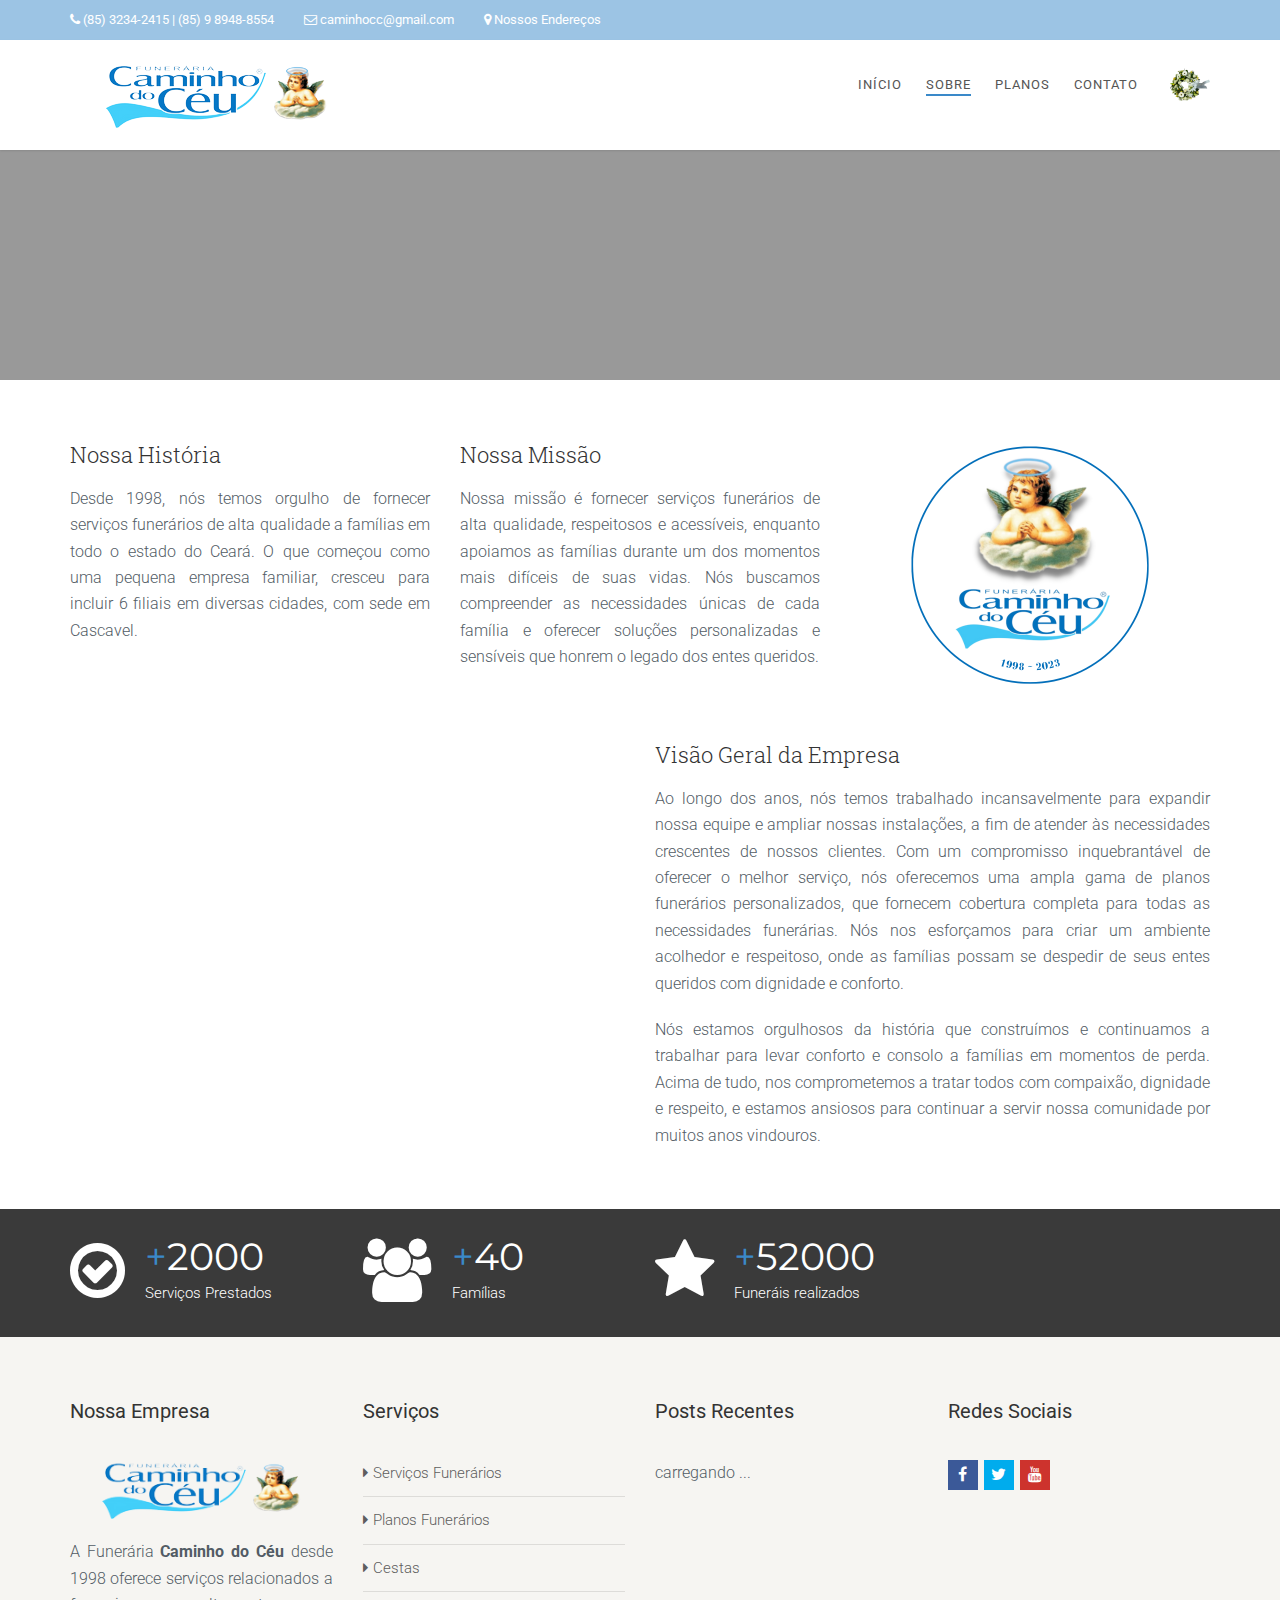
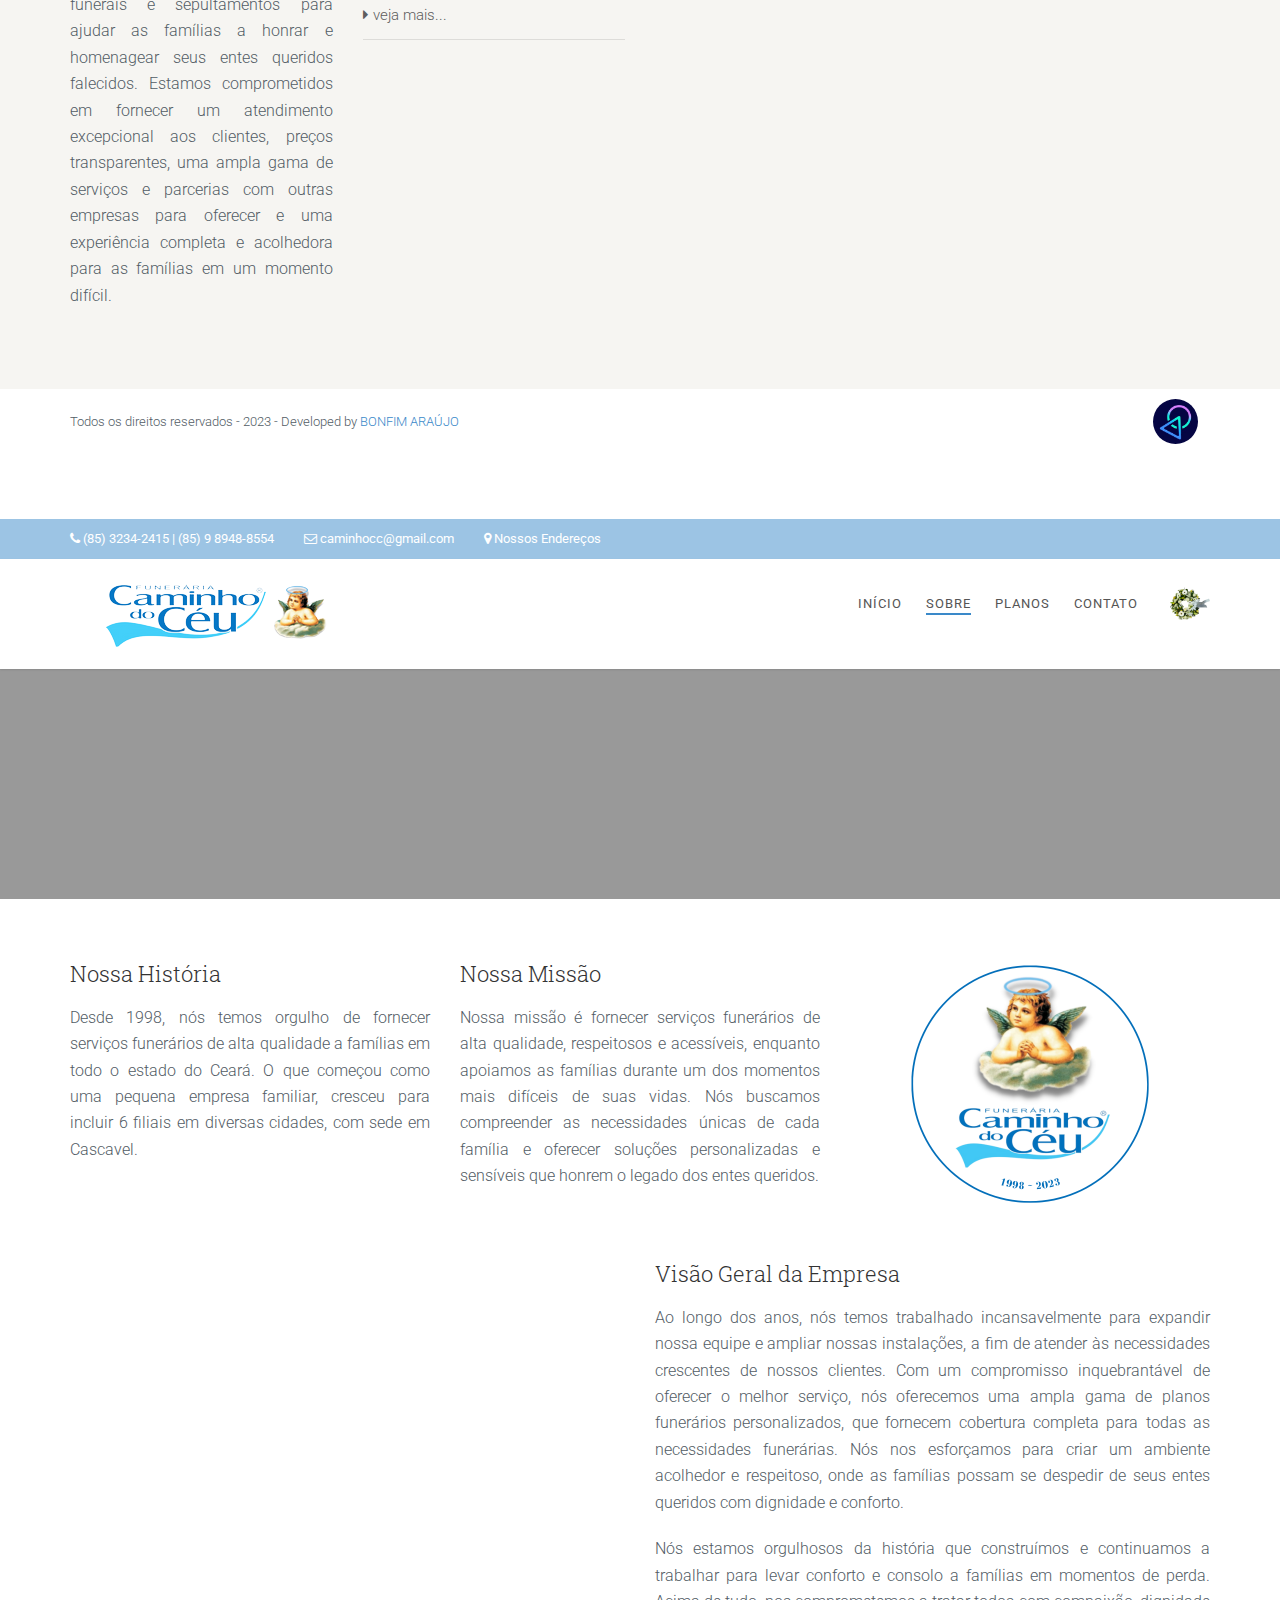
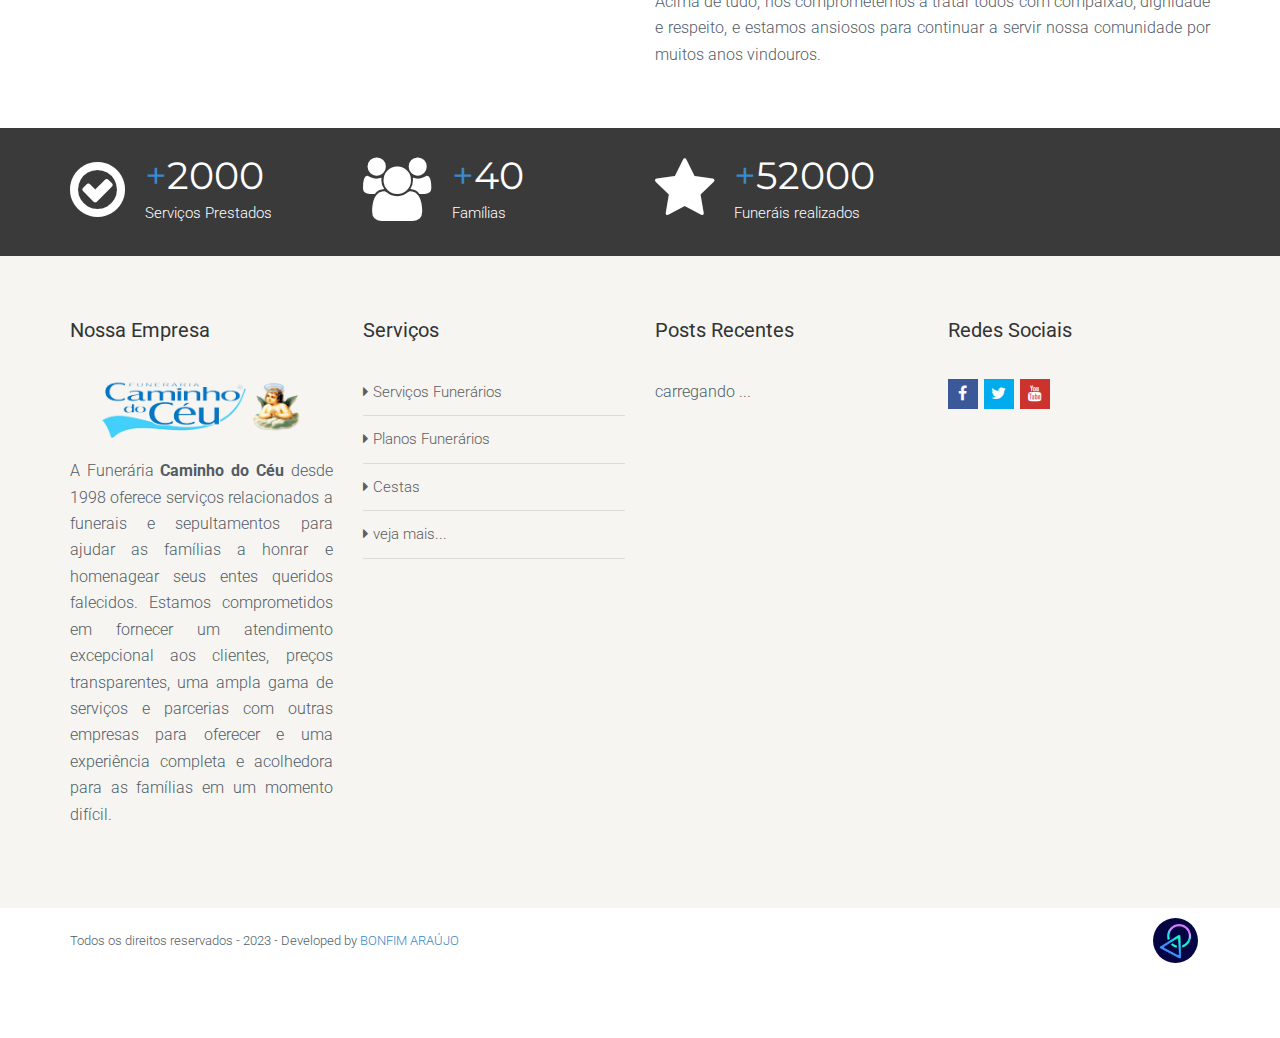
==== commit 2be2b4e1: "Update about.html" ====
--- a/about.html
+++ b/about.html
@@ -1,5 +1,5 @@
 <!DOCTYPE html>
-<!--https://preview.imicreation.com/obsequy/about-us.html-->
+
 <html class="no-js" lang="pt-BR">
   <head>
     <!-- NECESSIDADES BÁSICAS DA PÁGINA
@@ -9,68 +9,43 @@
     <meta name="description" content="Funerária Caminho do Céu" />
     <meta name="keywords" content="" />
     <meta name="author" content="@BONFIM ARAÚJO - B.Click - Designer" />
+    <meta charset="utf-8"/>
 
     <!-- ESPECIFICAÇÕES MOBILE
   ================================================== -->
     <meta name="viewport" content="width=device-width, initial-scale=1.0" />
+
     <!-- CSS
   ================================================== -->
-    <link href="css/bootstrap.css" rel="stylesheet" type="text/css" />
-    <!-- Bootstrap -->
-    <link href="css/bootstrap-theme.css" rel="stylesheet" type="text/css" />
-    <!-- Bootstrap Theme -->
-    <link href="css/style.css" rel="stylesheet" type="text/css" />
-    <!-- Style Css -->
-    <link
-      href="vendor/magnific/magnific-popup.css"
-      rel="stylesheet"
-      type="text/css"
-    />
-    <!-- Magnific Popup -->
-    <link
-      href="vendor/owl-carousel/css/owl.carousel.css"
-      rel="stylesheet"
-      type="text/css"
-    />
-    <!-- Owl Carousel -->
-    <link
-      href="vendor/owl-carousel/css/owl.theme.css"
-      rel="stylesheet"
-      type="text/css"
-    />
-    <!-- Owl Carousel Theme -->
+    <link href="css/bootstrap.css" rel="stylesheet" type="text/css" /><!-- Bootstrap -->
+    <link href="css/bootstrap-theme.css" rel="stylesheet" type="text/css" /><!-- Bootstrap Theme -->
+    <link href="css/style.css" rel="stylesheet" type="text/css" /><!-- Style Css -->
+    <link href="vendor/magnific/magnific-popup.css" rel="stylesheet" type="text/css"/><!-- Magnific Popup -->
+    <link href="vendor/owl-carousel/css/owl.carousel.css" rel="stylesheet" type="text/css"/><!-- Owl Carousel -->
+    <link href="vendor/owl-carousel/css/owl.theme.css" rel="stylesheet" type="text/css"/><!-- Owl Carousel Theme -->
+    
     <!-- ESTILO DE CORES -->
-    <link
-      class="alt"
-      href="colors/color7.css"
-      rel="stylesheet"
-      type="text/css"
-    />
-    <link
-      href="style-switcher/css/style-switcher.css"
-      rel="stylesheet"
-      type="text/css"
-    />
+    <link class="alt" href="colors/color7.css" rel="stylesheet" type="text/css"/>
+    <link href="style-switcher/css/style-switcher.css" rel="stylesheet" type="text/css"/>
     <link href="css/custom.css" rel="stylesheet" type="text/css" />
     <link rel="shortcut icon" href="images/FaviCon.png" type="image/x-icon" />
+    
     <!-- CUSTOM STYLESHEET PARA STYLING ~ fonts Google -->
     <link rel="preconnect" href="https://fonts.googleapis.com" />
     <link rel="preconnect" href="https://fonts.gstatic.com" crossorigin />
-    <link
-      href="https://fonts.googleapis.com/css2?family=Great+Vibes&display=swap"
-      rel="stylesheet"
-    />
+    <link href="https://fonts.googleapis.com/css2?family=Great+Vibes&display=swap" rel="stylesheet"/>
+
     <!-- SCRIPTS
   ================================================== -->
-    <script src="js/modernizr.js"></script>
-    <!-- Modernizr -->
+    <script src="js/modernizr.js"></script><!-- Modernizr -->
     <script type="text/javascript">
       function rolar(objID) {
         this.location = "#" + objID;
       }
     </script>
     <!--## SCRIPT DE ROLAGEM ## -->
-  </head>
+  
+ </head>
 
   <body class="home">
     <div class="body">
@@ -100,30 +75,17 @@
       <!-- FIM topbar -->
       <!-- INÍCIO header (CABERÇALHO) -->
       <header class="site-header-wrapper">
-        <div
-          id="undefined-sticky-wrapper"
-          class="sticky-wrapper"
-          style="height: 90px;"
-        >
+        <div id="undefined-sticky-wrapper" class="sticky-wrapper" style="height: 90px;">
           <div class="site-header" style="">
             <!-- INÍCIO container -->
             <div class="container">
               <!-- INÍCIO site logo (LOGO) -->
               <div class="site-logo">
                 <a href="index.html" title="CaminhoDoCeu" class="default-logo">
-                  <img src="images/logo_header204x46.png" alt="CdC"
-                /></a>
-
-                <a
-                  href="index.html"
-                  title="CaminhoDoCeu"
-                  class="default-retina-logo"
-                  ><img
-                    src="images/logo_header2x_292x66.png"
-                    alt="CdC"
-                    width="204"
-                    height="46"
-                /></a>
+                  <img src="images/logo_header204x46.png" alt="CdC"/></a>
+
+                <a href="index.html" title="CaminhoDoCeu" class="default-retina-logo">
+                  <img src="images/logo_header2x_292x66.png" alt="CdC" width="204" height="46"/></a>
               </div>
               <!-- FIM site logo -->
 
@@ -134,20 +96,11 @@
                 <div class="search-module-opened">
                   <form id="searchform" action="#">
                     <div class="input-group input-group-sm">
-                      <input
-                        type="text"
-                        name="s"
-                        id="s"
-                        class="form-control input-sm"
-                      />
-                      <span class="input-group-btn"
-                        ><button
-                          name="submit"
-                          type="submit"
-                          class="btn btn-lg btn-default"
-                        >
-                          <i class="fa fa-search"></i></button
-                      ></span>
+                      <input type="text" name="s" id="s" class="form-control input-sm"/>
+                      <span class="input-group-btn">
+                          <button name="submit" type="submit" class="btn btn-lg btn-default">
+                          <i class="fa fa-search"></i>
+                          </button></span>
                     </div>
                   </form>
                 </div>
@@ -168,11 +121,7 @@
                     <a title="Contato"><span>Contato</span></a>
                   </li>
                   &nbsp
-                  <img
-                    style="margin-left: 20px;"
-                    src="images/flower-e1476975452944.png"
-                    alt=""
-                  />
+                  <img style="margin-left: 20px;" src="images/flower-e1476975452944.png" alt=""/>
                 </ul>
               </nav>
               <!-- FIM main navigation  (MENU) -->
@@ -191,11 +140,7 @@
                   <li class="" onclick="rolar('contato_');">
                     <a title="Contato"><span>Contato</span></a>
                   </li>
-                  &nbsp<img
-                    style="margin-left: 20px;"
-                    src="images/flower-e1476975452944.png"
-                    alt=""
-                  />
+                  &nbsp<img style="margin-left: 20px;" src="images/flower-e1476975452944.png" alt=""/>
                 </ul>
               </nav>
               <!-- FIM main navigation  (MENU) -->
@@ -212,13 +157,18 @@
           <!-- start hero area -->
           <div class="hero-area">
             <!-- start page banner -->
-            <div
-              class="page-banner page-banner-image parallax"
-              style="background: url(images/bg_page_banner_image.jpg);"
-            >
+            <div class="page-banner page-banner-image parallax" 
+                style="background: url(images/bg_banner_about.png );
+                       position: relative;
+                       width: 105%;
+                       background-position: -59px 0%;
+                       -moz-background-size: cover;
+                       -webkit-background-size: 
+                       cover;background-size: 
+                       cover;cursor: pointer;">
               <!-- start container -->
               <div class="container">
-                <h1>Caminho do Céu</h1>
+                <h1></h1>
               </div>
               <!-- end container -->
             </div>
@@ -234,31 +184,26 @@
                   <div class="col-md-4 col-sm-4">
                     <h3>Nossa História</h3>
                     <p style="text-align: justify;">
-                      Lorem ipsum dolor sit amet, consectetuer adipiscing elit.
-                      Aenean commodo ligula eget dolor. Aenean massa. Cum sociis
-                      natoque penatibus et magnis dis parturient montes,
-                      nascetur ridiculus mus. Donec quam felis, ultricies nec,
-                      pellentesque eu, pretium quis, sem.
+                      Desde 1998, nós temos orgulho de fornecer serviços funerários 
+                      de alta qualidade a famílias em todo o estado do Ceará. O que 
+                      começou como uma pequena empresa familiar, cresceu para incluir 
+                      6 filiais em diversas cidades, com sede em Cascavel. 
                     </p>
                   </div>
                   <div class="col-md-4 col-sm-4">
                     <h3>Nossa Missão</h3>
                     <p style="text-align: justify;">
-                      Lorem ipsum dolor sit amet, consectetuer adipiscing elit.
-                      Aenean commodo ligula eget dolor. Aenean massa. Cum sociis
-                      natoque penatibus et magnis dis parturient montes,
-                      nascetur ridiculus mus. Donec quam felis, ultricies nec,
-                      pellentesque eu, pretium quis, sem.
+                      Nossa missão é fornecer serviços funerários de alta qualidade,
+                      respeitosos e acessíveis, enquanto apoiamos as famílias durante
+                      um dos momentos mais difíceis de suas vidas. Nós buscamos compreender 
+                      as necessidades únicas de cada família e oferecer soluções personalizadas 
+                      e sensíveis que honrem o legado dos entes queridos.
                     </p>
                   </div>
                   <div class="col-md-4 col-sm-4">
-                    <h3>Visão Geral da Empresa</h3>
-                    <p style="text-align: justify;">
-                      Lorem ipsum dolor sit amet, consectetuer adipiscing elit.
-                      Aenean commodo ligula eget dolor. Aenean massa. Cum sociis
-                      natoque penatibus et magnis dis parturient montes,
-                      nascetur ridiculus mus. Donec quam felis, ultricies nec,
-                      pellentesque eu, pretium quis, sem.
+                    <!--<h3>Visão Geral da Empresa</h3>-->
+                    <p style="text-align: center;">
+                     <img style="width: 250px; height: 250px"  class="about_img" src="images/since98.png" >
                     </p>
                   </div>
                 </div>
@@ -267,29 +212,38 @@
                 <!-- start row -->
                 <div class="row">
                   <div class="col-md-6 col-sm-6">
-                    <img src="images/img_girl.jpg" alt="" />
+                    <!--<img src="images/since98.png" alt="" />-->
+
+                    <!--GALERIA _ABOOUT-->
+                    <div class="galeria">
+                      <div class="imagen"></div>
+                      <div class="imagen"></div>
+                      <div class="imagen"></div>
+                      <div class="imagen"></div>
+                     </div>
+
+
                     <div class="spacer-35"></div>
                   </div>
                   <div class="col-md-6 col-sm-6">
+                        <h3>Visão Geral da Empresa</h3>
                     <p style="text-align: justify;">
-                      Etiam sit amet orci eget eros faucibus tincidunt. Duis
-                      leo. Sed fringilla mauris sit amet nibh. Donec sodales
-                      sagittis magna. Sed consequat, leo eget bibendum sodales,
-                      augue velit cursus nunc, quis gravida magna mi a libero.
-                      Fusce vulputate eleifend sapien. Vestibulum purus quam,
-                      scelerisque ut, mollis sed, nonummy id, metus. Nullam
-                      accumsan lorem in dui. Cras ultricies mi eu turpis
-                      hendrerit fringilla. Vestibulum ante ipsum primis in
-                      faucibus orci luctus et ultrices posuere cubilia Curae; In
-                      ac dui quis mi consectetuer lacinia. Nam pretium turpis et
-                      arcu.
+                      Ao longo dos anos, nós temos trabalhado incansavelmente 
+                      para expandir nossa equipe e ampliar nossas instalações, a fim de 
+                      atender às necessidades crescentes de nossos clientes.
+                      Com um compromisso inquebrantável de oferecer o melhor serviço, 
+                      nós oferecemos uma ampla gama de planos funerários personalizados, 
+                      que fornecem cobertura completa para todas as necessidades funerárias. 
+                      Nós nos esforçamos para criar um ambiente acolhedor e respeitoso, onde 
+                      as famílias possam se despedir de seus entes queridos com dignidade e 
+                      conforto.
                     </p>
                     <p style="text-align: justify;">
-                      Aenean leo ligula, porttitor eu, consequat vitae, eleifend
-                      ac, enim. Aliquam lorem ante, dapibus in, viverra quis,
-                      feugiat a, tellus. Phasellus viverra nulla ut metus varius
-                      laoreet. Quisque rutrum. Aenean imperdiet. Etiam ultricies
-                      nisi vel augue. Curabitur ullamcorper ultricies nisi.
+                      Nós estamos orgulhosos da história que construímos e continuamos 
+                      a trabalhar para levar conforto e consolo a famílias em momentos 
+                      de perda. Acima de tudo, nos comprometemos a tratar todos com compaixão, 
+                      dignidade e respeito, e estamos ansiosos para continuar a servir nossa 
+                      comunidade por muitos anos vindouros.
                     </p>
                   </div>
                 </div>
@@ -308,36 +262,27 @@
                         <i class="fa fa-check-circle-o fa-4x"></i>
                       </div>
                       <div class="timer" data-perc="9000">
-                        <span class="count">2000</span>
-                      </div>
-                      <span class="fact">Services Done</span>
+                        <a>+</a><span class="count">2000</span>
+                      </div>
+                      <span class="fact">Serviços Prestados</span>
                     </div>
                     <div class="col-lg-3 col-md-3 col-sm-3">
                       <div class="fact-ico">
-                        <i class="fa fa-user fa-4x"></i>
+                        <i class="fa fa-users fa-4x"></i>
                       </div>
                       <div class="timer" data-perc="96">
-                        <span class="count">40</span>
-                      </div>
-                      <span class="fact">Team Members</span>
+                        <a>+</a><span class="count">40</span>
+                      </div>
+                      <span class="fact">Famílias</span>
                     </div>
                     <div class="col-lg-3 col-md-3 col-sm-3">
                       <div class="fact-ico">
-                        <i class="fa fa-shopping-cart fa-4x"></i>
+                        <i class="fa fa-star fa-4x"></i>
                       </div>
                       <div class="timer" data-perc="1500">
-                        <span class="count">10800</span>
-                      </div>
-                      <span class="fact">Shop Sales</span>
-                    </div>
-                    <div class="col-lg-3 col-md-3 col-sm-3">
-                      <div class="fact-ico">
-                        <i class="fa fa-envelope fa-4x"></i>
-                      </div>
-                      <div class="timer" data-perc="1500">
-                        <span class="count">52000</span>
-                      </div>
-                      <span class="fact">Condolences Messages</span>
+                        <a>+</a><span class="count">52000</span>
+                      </div>
+                      <span class="fact">Funeráis realizados</span>
                     </div>
                   </div>
                   <!-- end row -->
@@ -346,122 +291,7 @@
               </div>
               <!-- end counters -->
               <!-- start container -->
-              <div class="container">
-                <div class="spacer-55"></div>
-                <h2 class="margin-25">Services we offer</h2>
-                <!-- start row -->
-                <div class="row">
-                  <ul
-                    class="grid-holder isotope gallery-items"
-                    style="position: relative; overflow: hidden; height: 286px;"
-                  >
-                    <li
-                      class="col-md-3 col-sm-6 grid-item service-grid-item format-standard isotope-item"
-                      style="
-                        position: absolute;
-                        left: 0px;
-                        top: 0px;
-                        transform: translate(0px, 0px);
-                      "
-                    >
-                      <div class="grid-item-inner">
-                        <div class="grid-item-content">
-                          <h3 class="post-title">
-                            <a href="single-service.html">Celebrating a Life</a>
-                          </h3>
-                          <hr class="sm" />
-                          <p>
-                            Lorem ipsum dolor sit amet, consectetuer adipiscing
-                            elit. Aenean commodo…...
-                          </p>
-                          <a class="basic-link" href="single-service.html"
-                            >Know More <i class="icon icon-arrow-right"></i
-                          ></a>
-                        </div>
-                      </div>
-                    </li>
-                    <li
-                      class="col-md-3 col-sm-6 grid-item service-grid-item format-standard isotope-item"
-                      style="
-                        position: absolute;
-                        left: 0px;
-                        top: 0px;
-                        transform: translate(295px, 0px);
-                      "
-                    >
-                      <div class="grid-item-inner">
-                        <div class="grid-item-content">
-                          <h3 class="post-title">
-                            <a href="single-service.html">Funeral Services</a>
-                          </h3>
-                          <hr class="sm" />
-                          <p>
-                            Lorem ipsum dolor sit amet, consectetuer adipiscing
-                            elit. Aenean commodo…...
-                          </p>
-                          <a class="basic-link" href="single-service.html"
-                            >Know More <i class="icon icon-arrow-right"></i
-                          ></a>
-                        </div>
-                      </div>
-                    </li>
-                    <li
-                      class="col-md-3 col-sm-6 grid-item service-grid-item format-standard isotope-item"
-                      style="
-                        position: absolute;
-                        left: 0px;
-                        top: 0px;
-                        transform: translate(590px, 0px);
-                      "
-                    >
-                      <div class="grid-item-inner">
-                        <div class="grid-item-content">
-                          <h3 class="post-title">
-                            <a href="single-service.html">Planning a Funeral</a>
-                          </h3>
-                          <hr class="sm" />
-                          <p>
-                            Lorem ipsum dolor sit amet, consectetuer adipiscing
-                            elit. Aenean commodo…...
-                          </p>
-                          <a class="basic-link" href="single-service.html"
-                            >Know More <i class="icon icon-arrow-right"></i
-                          ></a>
-                        </div>
-                      </div>
-                    </li>
-                    <li
-                      class="col-md-3 col-sm-6 grid-item service-grid-item format-standard isotope-item"
-                      style="
-                        position: absolute;
-                        left: 0px;
-                        top: 0px;
-                        transform: translate(885px, 0px);
-                      "
-                    >
-                      <div class="grid-item-inner">
-                        <div class="grid-item-content">
-                          <h3 class="post-title">
-                            <a href="single-service.html">Burial Services</a>
-                          </h3>
-                          <hr class="sm" />
-                          <p>
-                            Lorem ipsum dolor sit amet, consectetuer adipiscing
-                            elit. Aenean commodo…...
-                          </p>
-                          <a class="basic-link" href="single-service.html"
-                            >Know More <i class="icon icon-arrow-right"></i
-                          ></a>
-                        </div>
-                      </div>
-                    </li>
-                  </ul>
-                </div>
-                <!-- end row -->
-                
              
-             
-          </div>
           <!-- end body content -->
           
       </body>
@@ -672,3 +502,507 @@
     <script src="style-switcher/js/script.js"></script>
   </body>
 </html>
+<!DOCTYPE html>
+
+<html class="no-js" lang="pt-BR">
+  <head>
+    <!-- NECESSIDADES BÁSICAS DA PÁGINA
+  ================================================== -->
+    <meta http-equiv="Content-Type" content="text/html; charset=utf-8" />
+    <title>Sobre | Caminho do Céu</title>
+    <meta name="description" content="Funerária Caminho do Céu" />
+    <meta name="keywords" content="" />
+    <meta name="author" content="@BONFIM ARAÚJO - B.Click - Designer" />
+    <meta charset="utf-8"/>
+
+    <!-- ESPECIFICAÇÕES MOBILE
+  ================================================== -->
+    <meta name="viewport" content="width=device-width, initial-scale=1.0" />
+
+    <!-- CSS
+  ================================================== -->
+    <link href="css/bootstrap.css" rel="stylesheet" type="text/css" /><!-- Bootstrap -->
+    <link href="css/bootstrap-theme.css" rel="stylesheet" type="text/css" /><!-- Bootstrap Theme -->
+    <link href="css/style.css" rel="stylesheet" type="text/css" /><!-- Style Css -->
+    <link href="vendor/magnific/magnific-popup.css" rel="stylesheet" type="text/css"/><!-- Magnific Popup -->
+    <link href="vendor/owl-carousel/css/owl.carousel.css" rel="stylesheet" type="text/css"/><!-- Owl Carousel -->
+    <link href="vendor/owl-carousel/css/owl.theme.css" rel="stylesheet" type="text/css"/><!-- Owl Carousel Theme -->
+    
+    <!-- ESTILO DE CORES -->
+    <link class="alt" href="colors/color7.css" rel="stylesheet" type="text/css"/>
+    <link href="style-switcher/css/style-switcher.css" rel="stylesheet" type="text/css"/>
+    <link href="css/custom.css" rel="stylesheet" type="text/css" />
+    <link rel="shortcut icon" href="images/FaviCon.png" type="image/x-icon" />
+    
+    <!-- CUSTOM STYLESHEET PARA STYLING ~ fonts Google -->
+    <link rel="preconnect" href="https://fonts.googleapis.com" />
+    <link rel="preconnect" href="https://fonts.gstatic.com" crossorigin />
+    <link href="https://fonts.googleapis.com/css2?family=Great+Vibes&display=swap" rel="stylesheet"/>
+
+    <!-- SCRIPTS
+  ================================================== -->
+    <script src="js/modernizr.js"></script><!-- Modernizr -->
+    <script type="text/javascript">
+      function rolar(objID) {
+        this.location = "#" + objID;
+      }
+    </script>
+    <!--## SCRIPT DE ROLAGEM ## -->
+  
+ </head>
+
+  <body class="home">
+    <div class="body">
+      <!-- INÍCIO topbar -->
+      <header class="topbar">
+        <!-- INÍCIO container -->
+        <div class="container">
+          <div class="header-info-col">
+            <i class="fa fa-phone"></i>
+            <strong>(85) 3234-2415 | (85) 9 8948-8554</strong>
+          </div>
+          <div class="header-info-col">
+            <i class="fa fa-envelope-o"></i>
+            <strong
+              ><a href="mailto:caminhocc@gmail.com" title=""
+                >caminhocc@gmail.com</a
+              ></strong
+            >
+          </div>
+          <div onclick="rolar('address_');" class="header-info-col">
+            <i class="fa fa-map-marker"></i>
+            <strong><a>Nossos Endereços</a></strong>
+          </div>
+        </div>
+        <!-- FIM container -->
+      </header>
+      <!-- FIM topbar -->
+      <!-- INÍCIO header (CABERÇALHO) -->
+      <header class="site-header-wrapper">
+        <div id="undefined-sticky-wrapper" class="sticky-wrapper" style="height: 90px;">
+          <div class="site-header" style="">
+            <!-- INÍCIO container -->
+            <div class="container">
+              <!-- INÍCIO site logo (LOGO) -->
+              <div class="site-logo">
+                <a href="index.html" title="CaminhoDoCeu" class="default-logo">
+                  <img src="images/logo_header204x46.png" alt="CdC"/></a>
+
+                <a href="index.html" title="CaminhoDoCeu" class="default-retina-logo">
+                  <img src="images/logo_header2x_292x66.png" alt="CdC" width="204" height="46"/></a>
+              </div>
+              <!-- FIM site logo -->
+
+              <a href="#" id="menu-toggle" class="">
+                <i class="fa fa-bars"></i>
+              </a>
+              <div class="search-module">
+                <div class="search-module-opened">
+                  <form id="searchform" action="#">
+                    <div class="input-group input-group-sm">
+                      <input type="text" name="s" id="s" class="form-control input-sm"/>
+                      <span class="input-group-btn">
+                          <button name="submit" type="submit" class="btn btn-lg btn-default">
+                          <i class="fa fa-search"></i>
+                          </button></span>
+                    </div>
+                  </form>
+                </div>
+              </div>
+              <!-- INICIO main navigation (MENU) -->
+              <nav class="main-navigation pull-right">
+                <ul class="dd-menu sf-menu sf-js-enabled">
+                  <li class="">
+                    <a href="index.html" title="Inicio"><span>Início</span></a>
+                  </li>
+                  <li class="active">
+                    <a href="about.html" title="Sobre"><span>Sobre</span></a>
+                  </li>
+                  <li class="" onclick="rolar('planos_');">
+                    <a title="Planos"><span>Planos</span></a>
+                  </li>
+                  <li class="" onclick="rolar('contato_');">
+                    <a title="Contato"><span>Contato</span></a>
+                  </li>
+                  &nbsp
+                  <img style="margin-left: 20px;" src="images/flower-e1476975452944.png" alt=""/>
+                </ul>
+              </nav>
+              <!-- FIM main navigation  (MENU) -->
+              <!-- INICIO main navigation (MENU) -->
+              <nav class="main-navigation pull-right" style="display: none;">
+                <ul class="dd-menu sf-menu sf-js-enabled">
+                  <li class="active">
+                    <a href="index.html" title="Inicio"><span>Início</span></a>
+                  </li>
+                  <li class="">
+                    <a href="about.html" title="Sobre"><span>Sobre</span></a>
+                  </li>
+                  <li class="" onclick="rolar('planos_');">
+                    <a title="Planos"><span>Planos</span></a>
+                  </li>
+                  <li class="" onclick="rolar('contato_');">
+                    <a title="Contato"><span>Contato</span></a>
+                  </li>
+                  &nbsp<img style="margin-left: 20px;" src="images/flower-e1476975452944.png" alt=""/>
+                </ul>
+              </nav>
+              <!-- FIM main navigation  (MENU) -->
+            </div>
+            <!-- FIM container -->
+          </div>
+        </div>
+      </header>
+      <!-- FIM header (CABERÇALHO) -->
+
+      <body class="home" style="background-image: none;">
+        <div class="body">
+          <!-- end header -->
+          <!-- start hero area -->
+          <div class="hero-area">
+            <!-- start page banner -->
+            <div class="page-banner page-banner-image parallax" 
+                style="background: url(images/bg_banner_about.png );
+                       position: relative;
+                       width: 105%;
+                       background-position: -59px 0%;
+                       -moz-background-size: cover;
+                       -webkit-background-size: 
+                       cover;background-size: 
+                       cover;cursor: pointer;">
+              <!-- start container -->
+              <div class="container">
+                <h1></h1>
+              </div>
+              <!-- end container -->
+            </div>
+            <!-- end page banner -->
+          </div>
+          <!-- end hero area -->
+          <!-- Start body content -->
+          <div class="main" role="main">
+            <div id="content" class="content full padding-tb60">
+              <!-- start container -->
+              <div class="container">
+                <div class="row">
+                  <div class="col-md-4 col-sm-4">
+                    <h3>Nossa História</h3>
+                    <p style="text-align: justify;">
+                      Desde 1998, nós temos orgulho de fornecer serviços funerários 
+                      de alta qualidade a famílias em todo o estado do Ceará. O que 
+                      começou como uma pequena empresa familiar, cresceu para incluir 
+                      6 filiais em diversas cidades, com sede em Cascavel. 
+                    </p>
+                  </div>
+                  <div class="col-md-4 col-sm-4">
+                    <h3>Nossa Missão</h3>
+                    <p style="text-align: justify;">
+                      Nossa missão é fornecer serviços funerários de alta qualidade,
+                      respeitosos e acessíveis, enquanto apoiamos as famílias durante
+                      um dos momentos mais difíceis de suas vidas. Nós buscamos compreender 
+                      as necessidades únicas de cada família e oferecer soluções personalizadas 
+                      e sensíveis que honrem o legado dos entes queridos.
+                    </p>
+                  </div>
+                  <div class="col-md-4 col-sm-4">
+                    <!--<h3>Visão Geral da Empresa</h3>-->
+                    <p style="text-align: center;">
+                     <img style="width: 250px; height: 250px"  class="about_img" src="images/since98.png" >
+                    </p>
+                  </div>
+                </div>
+                <!-- end row -->
+                <div class="spacer-30"></div>
+                <!-- start row -->
+                <div class="row">
+                  <div class="col-md-6 col-sm-6">
+                    <!--<img src="images/since98.png" alt="" />-->
+
+                    <!--GALERIA _ABOOUT-->
+                    <div class="galeria">
+                      <div class="imagen"></div>
+                      <div class="imagen"></div>
+                      <div class="imagen"></div>
+                      <div class="imagen"></div>
+                     </div>
+
+
+                    <div class="spacer-35"></div>
+                  </div>
+                  <div class="col-md-6 col-sm-6">
+                        <h3>Visão Geral da Empresa</h3>
+                    <p style="text-align: justify;">
+                      Ao longo dos anos, nós temos trabalhado incansavelmente 
+                      para expandir nossa equipe e ampliar nossas instalações, a fim de 
+                      atender às necessidades crescentes de nossos clientes.
+                      Com um compromisso inquebrantável de oferecer o melhor serviço, 
+                      nós oferecemos uma ampla gama de planos funerários personalizados, 
+                      que fornecem cobertura completa para todas as necessidades funerárias. 
+                      Nós nos esforçamos para criar um ambiente acolhedor e respeitoso, onde 
+                      as famílias possam se despedir de seus entes queridos com dignidade e 
+                      conforto.
+                    </p>
+                    <p style="text-align: justify;">
+                      Nós estamos orgulhosos da história que construímos e continuamos 
+                      a trabalhar para levar conforto e consolo a famílias em momentos 
+                      de perda. Acima de tudo, nos comprometemos a tratar todos com compaixão, 
+                      dignidade e respeito, e estamos ansiosos para continuar a servir nossa 
+                      comunidade por muitos anos vindouros.
+                    </p>
+                  </div>
+                </div>
+                <!-- end row -->
+                <div class="spacer-40"></div>
+              </div>
+              <!-- end container -->
+              <!-- start counters -->
+              <div class="counters dgray-bg padding-tb30">
+                <!-- start container -->
+                <div class="container">
+                  <!-- start row -->
+                  <div class="row">
+                    <div class="col-lg-3 col-md-3 col-sm-3">
+                      <div class="fact-ico">
+                        <i class="fa fa-check-circle-o fa-4x"></i>
+                      </div>
+                      <div class="timer" data-perc="9000">
+                        <a>+</a><span class="count">2000</span>
+                      </div>
+                      <span class="fact">Serviços Prestados</span>
+                    </div>
+                    <div class="col-lg-3 col-md-3 col-sm-3">
+                      <div class="fact-ico">
+                        <i class="fa fa-users fa-4x"></i>
+                      </div>
+                      <div class="timer" data-perc="96">
+                        <a>+</a><span class="count">40</span>
+                      </div>
+                      <span class="fact">Famílias</span>
+                    </div>
+                    <div class="col-lg-3 col-md-3 col-sm-3">
+                      <div class="fact-ico">
+                        <i class="fa fa-star fa-4x"></i>
+                      </div>
+                      <div class="timer" data-perc="1500">
+                        <a>+</a><span class="count">52000</span>
+                      </div>
+                      <span class="fact">Funeráis realizados</span>
+                    </div>
+                  </div>
+                  <!-- end row -->
+                </div>
+                <!-- end container -->
+              </div>
+              <!-- end counters -->
+              <!-- start container -->
+             
+          <!-- end body content -->
+          
+      </body>
+
+      <!-- INICIO footer (RODAPE)-->
+      <footer class="footer">
+        <!-- INICIO site footer -->
+        <div class="site-footer">
+          <!-- INICIO container -->
+          <div class="container">
+            <!-- INICIO row -->
+            <div class="row">
+              <div class="col-md-3 footer_widget">
+                <h5>Nossa Empresa</h5>
+                <!-- INICIO footer logo -->
+                <div class="footer-logo margin-20">
+                  <a href="index.html" title="CdC"
+                    ><img src="images/logo_header204x46.png" alt="Obsequy"
+                  /></a>
+                </div>
+                <!-- FIM footer logo -->
+                <p style="text-align: justify;">
+                  A Funerária <strong>Caminho do Céu</strong> desde 1998 oferece
+                  serviços relacionados a funerais e sepultamentos para ajudar
+                  as famílias a honrar e homenagear seus entes queridos
+                  falecidos. Estamos comprometidos em fornecer um atendimento
+                  excepcional aos clientes, preços transparentes, uma ampla gama
+                  de serviços e parcerias com outras empresas para oferecer e
+                  uma experiência completa e acolhedora para as famílias em um
+                  momento difícil.
+                </p>
+              </div>
+              <div class="col-md-3 footer_widget">
+                <h5>Serviços</h5>
+                <!-- INICIO menu services -->
+                <div class="menu-services">
+                  <ul>
+                    <li>
+                      <a
+                        href="https://api.whatsapp.com/send?phone=5585989488554&text=Ola!%20bom%20dia,%20gostaria%20de%20sabre%20mais%20sobre%20os%20planos."
+                        title="Burial Services"
+                        >Serviços Funerários</a
+                      >
+                    </li>
+                    <li>
+                      <a
+                        href="https://api.whatsapp.com/send?phone=5585989488554&text=Ola!%20bom%20dia,%20gostaria%20de%20sabre%20mais%20sobre%20os%20planos."
+                        title="Funeral Services"
+                        >Planos Funerários</a
+                      >
+                    </li>
+                    <li>
+                      <a
+                        href="https://api.whatsapp.com/send?phone=5585989488554&text=Ola!%20bom%20dia,%20gostaria%20de%20sabre%20mais%20sobre%20os%20planos."
+                        title="Planning a Funeral"
+                        >Cestas</a
+                      >
+                    </li>
+                    <li>
+                      <a
+                        href="https://api.whatsapp.com/send?phone=5585989488554&text=Ola!%20bom%20dia,%20gostaria%20de%20sabre%20mais%20sobre%20os%20planos."
+                        title="Catering Services"
+                        >veja mais...</a
+                      >
+                    </li>
+                  </ul>
+                </div>
+                <!-- FIM menu services -->
+              </div>
+              <div class="col-md-3 footer_widget">
+                <h5>Posts Recentes</h5>
+                <p style="">carregando ...</p>
+                <!-- INICIO recent post -->
+                <!--<div class="recent-post">
+                            <ul>
+                                <li>
+                                
+                                    <div class="recent-post-imgb">
+                                        <a href="single-post.html" title="recent post"><img
+                                                src="images/img_recent_post.jpg" alt="recent post"></a>
+                                    </div>
+                                    
+                                    <div class="recent-post-txtb">
+                                        <h6><a href="single-post.html" title="Why you should plan ahead">Why you
+                                                should plan ahead</a></h6>
+                                        <span>Posted on November 8, 2016</span>
+                                    </div>
+                                  
+                                </li>
+                                <li>
+                             
+                                    <div class="recent-post-imgb">
+                                        <a href="single-post.html" title="recent post"><img
+                                                src="images/img_recent_post2.jpg" alt="recent post"></a>
+                                    </div>
+                                   
+                                    <div class="recent-post-txtb">
+                                        <h6><a href="single-post.html" title="What to do when a death occurs">What
+                                                to do when a death occurs</a></h6>
+                                        <span>Posted on November 8, 2016</span>
+                                    </div>
+                                   
+                                </li>
+                                <li>
+                                   
+                                    <div class="recent-post-imgb">
+                                        <a href="single-post.html" title="recent post"><img
+                                                src="images/img_recent_post3.jpg" alt="recent post"></a>
+                                    </div>
+                                    
+                                    <div class="recent-post-txtb">
+                                        <h6><a href="single-post.html"
+                                                title="Funeral Etiquettes you should remember">Funeral Etiquettes
+                                                you should remember</a></h6>
+                                        <span>Posted on November 8, 2016</span>
+                                    </div>
+                                  
+                                </li>
+                            </ul>
+                        </div>-->
+                <!-- FIM recent post -->
+                <div class="spacer-30"></div>
+              </div>
+              <div class="col-md-3 footer_widget">
+                <h5>Redes Sociais</h5>
+                <!-- INICIO tweets -->
+                <!-- INICIO social icons colored (REDES_SOCIAIS)-->
+                <div class="social-icons-colored pull-left">
+                  <ul>
+                    <li class="facebook">
+                      <a title="facebook"><i class="fa fa-facebook"></i></a>
+                    </li>
+                    <li class="twitter">
+                      <a title="twitter"><i class="fa fa-twitter"></i></a>
+                    </li>
+                    <li class="youtube">
+                      <a title="youtube"><i class="fa fa-youtube"></i></a>
+                    </li>
+                  </ul>
+                </div>
+                <!-- FIM social icons colored (REDES_SOCIAIS)-->
+                <!-- FIM tweets -->
+              </div>
+            </div>
+            <!-- FIM row -->
+          </div>
+          <!-- FIM container -->
+        </div>
+        <!-- FIM site footer  (RODAPE)-->
+        <!-- INICIO site footer bottom -->
+        <div class="site-footer-bottom">
+          <!-- INICIO container -->
+          <div class="container">
+            <!-- INICIO row -->
+            <div class="row">
+              <div class="col-md-6 col-sm-6">
+                <p>
+                  Todos os direitos reservados - 2023 - Developed by
+                  <a href="https://www.instagram.com/bonfimaraujo18/">
+                    BONFIM ARAÚJO</a
+                  >
+                </p>
+              </div>
+              <div class="col-md-6 col-sm-6">
+                <div class="social-icons-colored pull-right">
+                  <ul>
+                    <li class="bclick">
+                      <a
+                        href="https://www.instagram.com/bclick85/"
+                        title="instagram"
+                        ><img
+                          class="bclickimg"
+                          src="images/bclick.jpg"
+                          alt="bclick"
+                      /></a>
+                    </li>
+                  </ul>
+                </div>
+              </div>
+            </div>
+            <!-- FIM row -->
+          </div>
+          <!-- FIM container -->
+        </div>
+        <!-- FIM site footer bottom -->
+      </footer>
+      <!-- FIM footer RODAPE-->
+      <a id="back-to-top"><i class="fa fa-arrow-up"></i></a>
+    </div>
+    <script src="js/jquery-2.2.3.min.js"></script>
+    <!-- Jquery Library Call -->
+    <script src="vendor/magnific/jquery.magnific-popup.min.js"></script>
+    <!-- Maginific Popup Plugin -->
+    <script src="js/ui-plugins.js"></script>
+    <!-- UI Plugins -->
+    <script src="js/helper-plugins.js"></script>
+    <!-- Helper Plugins -->
+    <script src="vendor/owl-carousel/js/owl.carousel.min.js"></script>
+    <!-- Owl Carousel -->
+    <script src="js/bootstrap.js"></script>
+    <!-- UI -->
+    <script src="js/init.js"></script>
+    <!-- All Scripts -->
+    <script src="vendor/flexslider-js/jquery.flexslider.js"></script>
+    <!-- FlexSlider -->
+    <script src="js/jquery.mb.YTPlayer.js"></script>
+    <script src="style-switcher/js/jquery_cookie.js"></script>
+    <script src="style-switcher/js/script.js"></script>
+  </body>
+</html>
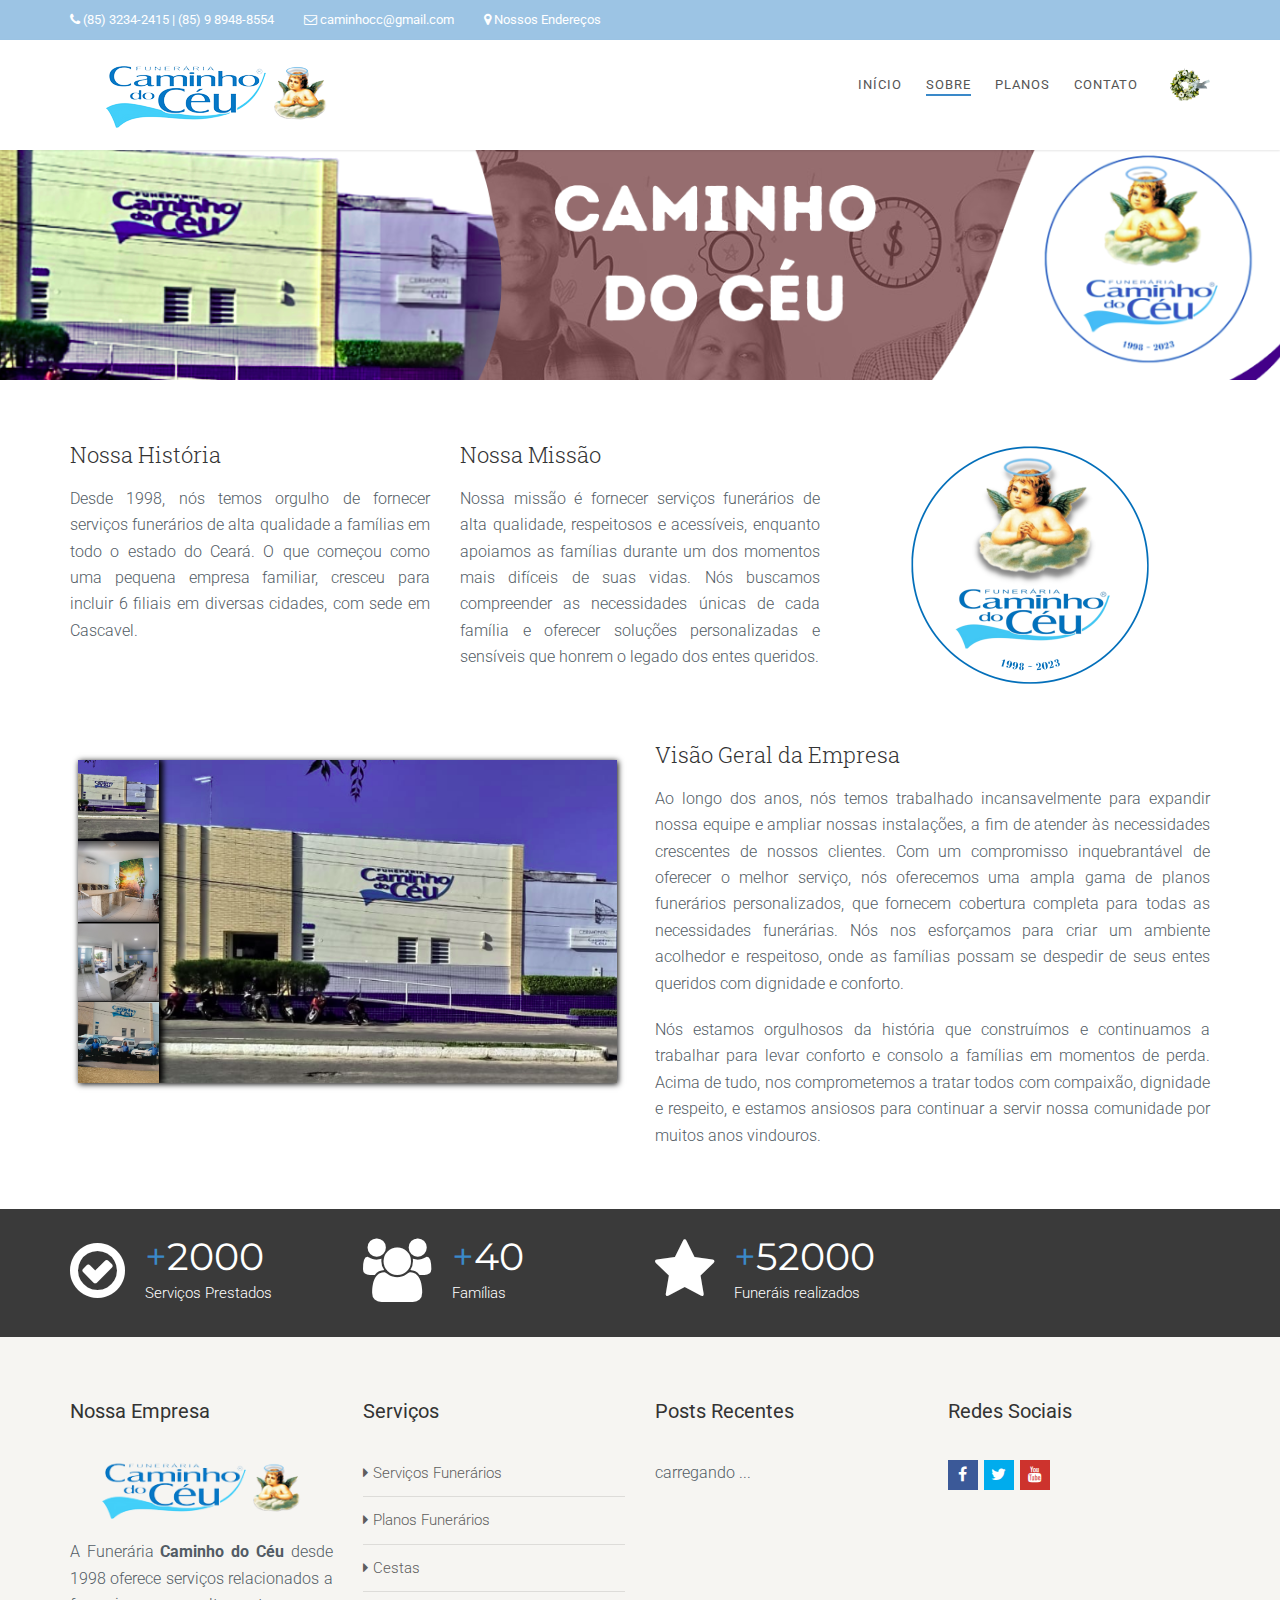
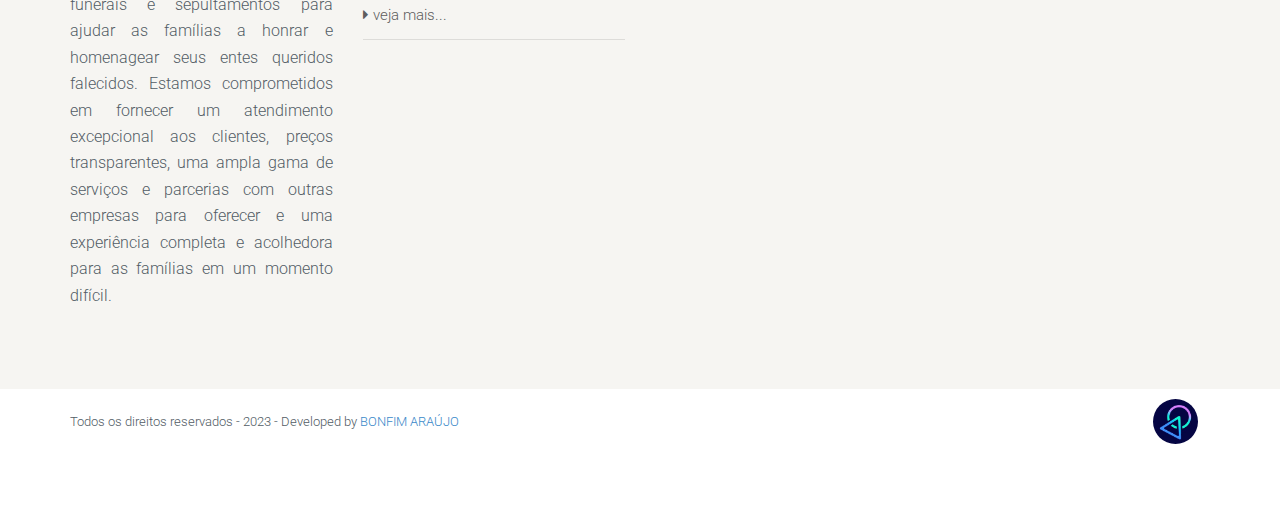
==== commit 3ede734c: "Update about.html" ====
--- a/about.html
+++ b/about.html
@@ -502,507 +502,3 @@
     <script src="style-switcher/js/script.js"></script>
   </body>
 </html>
-<!DOCTYPE html>
-
-<html class="no-js" lang="pt-BR">
-  <head>
-    <!-- NECESSIDADES BÁSICAS DA PÁGINA
-  ================================================== -->
-    <meta http-equiv="Content-Type" content="text/html; charset=utf-8" />
-    <title>Sobre | Caminho do Céu</title>
-    <meta name="description" content="Funerária Caminho do Céu" />
-    <meta name="keywords" content="" />
-    <meta name="author" content="@BONFIM ARAÚJO - B.Click - Designer" />
-    <meta charset="utf-8"/>
-
-    <!-- ESPECIFICAÇÕES MOBILE
-  ================================================== -->
-    <meta name="viewport" content="width=device-width, initial-scale=1.0" />
-
-    <!-- CSS
-  ================================================== -->
-    <link href="css/bootstrap.css" rel="stylesheet" type="text/css" /><!-- Bootstrap -->
-    <link href="css/bootstrap-theme.css" rel="stylesheet" type="text/css" /><!-- Bootstrap Theme -->
-    <link href="css/style.css" rel="stylesheet" type="text/css" /><!-- Style Css -->
-    <link href="vendor/magnific/magnific-popup.css" rel="stylesheet" type="text/css"/><!-- Magnific Popup -->
-    <link href="vendor/owl-carousel/css/owl.carousel.css" rel="stylesheet" type="text/css"/><!-- Owl Carousel -->
-    <link href="vendor/owl-carousel/css/owl.theme.css" rel="stylesheet" type="text/css"/><!-- Owl Carousel Theme -->
-    
-    <!-- ESTILO DE CORES -->
-    <link class="alt" href="colors/color7.css" rel="stylesheet" type="text/css"/>
-    <link href="style-switcher/css/style-switcher.css" rel="stylesheet" type="text/css"/>
-    <link href="css/custom.css" rel="stylesheet" type="text/css" />
-    <link rel="shortcut icon" href="images/FaviCon.png" type="image/x-icon" />
-    
-    <!-- CUSTOM STYLESHEET PARA STYLING ~ fonts Google -->
-    <link rel="preconnect" href="https://fonts.googleapis.com" />
-    <link rel="preconnect" href="https://fonts.gstatic.com" crossorigin />
-    <link href="https://fonts.googleapis.com/css2?family=Great+Vibes&display=swap" rel="stylesheet"/>
-
-    <!-- SCRIPTS
-  ================================================== -->
-    <script src="js/modernizr.js"></script><!-- Modernizr -->
-    <script type="text/javascript">
-      function rolar(objID) {
-        this.location = "#" + objID;
-      }
-    </script>
-    <!--## SCRIPT DE ROLAGEM ## -->
-  
- </head>
-
-  <body class="home">
-    <div class="body">
-      <!-- INÍCIO topbar -->
-      <header class="topbar">
-        <!-- INÍCIO container -->
-        <div class="container">
-          <div class="header-info-col">
-            <i class="fa fa-phone"></i>
-            <strong>(85) 3234-2415 | (85) 9 8948-8554</strong>
-          </div>
-          <div class="header-info-col">
-            <i class="fa fa-envelope-o"></i>
-            <strong
-              ><a href="mailto:caminhocc@gmail.com" title=""
-                >caminhocc@gmail.com</a
-              ></strong
-            >
-          </div>
-          <div onclick="rolar('address_');" class="header-info-col">
-            <i class="fa fa-map-marker"></i>
-            <strong><a>Nossos Endereços</a></strong>
-          </div>
-        </div>
-        <!-- FIM container -->
-      </header>
-      <!-- FIM topbar -->
-      <!-- INÍCIO header (CABERÇALHO) -->
-      <header class="site-header-wrapper">
-        <div id="undefined-sticky-wrapper" class="sticky-wrapper" style="height: 90px;">
-          <div class="site-header" style="">
-            <!-- INÍCIO container -->
-            <div class="container">
-              <!-- INÍCIO site logo (LOGO) -->
-              <div class="site-logo">
-                <a href="index.html" title="CaminhoDoCeu" class="default-logo">
-                  <img src="images/logo_header204x46.png" alt="CdC"/></a>
-
-                <a href="index.html" title="CaminhoDoCeu" class="default-retina-logo">
-                  <img src="images/logo_header2x_292x66.png" alt="CdC" width="204" height="46"/></a>
-              </div>
-              <!-- FIM site logo -->
-
-              <a href="#" id="menu-toggle" class="">
-                <i class="fa fa-bars"></i>
-              </a>
-              <div class="search-module">
-                <div class="search-module-opened">
-                  <form id="searchform" action="#">
-                    <div class="input-group input-group-sm">
-                      <input type="text" name="s" id="s" class="form-control input-sm"/>
-                      <span class="input-group-btn">
-                          <button name="submit" type="submit" class="btn btn-lg btn-default">
-                          <i class="fa fa-search"></i>
-                          </button></span>
-                    </div>
-                  </form>
-                </div>
-              </div>
-              <!-- INICIO main navigation (MENU) -->
-              <nav class="main-navigation pull-right">
-                <ul class="dd-menu sf-menu sf-js-enabled">
-                  <li class="">
-                    <a href="index.html" title="Inicio"><span>Início</span></a>
-                  </li>
-                  <li class="active">
-                    <a href="about.html" title="Sobre"><span>Sobre</span></a>
-                  </li>
-                  <li class="" onclick="rolar('planos_');">
-                    <a title="Planos"><span>Planos</span></a>
-                  </li>
-                  <li class="" onclick="rolar('contato_');">
-                    <a title="Contato"><span>Contato</span></a>
-                  </li>
-                  &nbsp
-                  <img style="margin-left: 20px;" src="images/flower-e1476975452944.png" alt=""/>
-                </ul>
-              </nav>
-              <!-- FIM main navigation  (MENU) -->
-              <!-- INICIO main navigation (MENU) -->
-              <nav class="main-navigation pull-right" style="display: none;">
-                <ul class="dd-menu sf-menu sf-js-enabled">
-                  <li class="active">
-                    <a href="index.html" title="Inicio"><span>Início</span></a>
-                  </li>
-                  <li class="">
-                    <a href="about.html" title="Sobre"><span>Sobre</span></a>
-                  </li>
-                  <li class="" onclick="rolar('planos_');">
-                    <a title="Planos"><span>Planos</span></a>
-                  </li>
-                  <li class="" onclick="rolar('contato_');">
-                    <a title="Contato"><span>Contato</span></a>
-                  </li>
-                  &nbsp<img style="margin-left: 20px;" src="images/flower-e1476975452944.png" alt=""/>
-                </ul>
-              </nav>
-              <!-- FIM main navigation  (MENU) -->
-            </div>
-            <!-- FIM container -->
-          </div>
-        </div>
-      </header>
-      <!-- FIM header (CABERÇALHO) -->
-
-      <body class="home" style="background-image: none;">
-        <div class="body">
-          <!-- end header -->
-          <!-- start hero area -->
-          <div class="hero-area">
-            <!-- start page banner -->
-            <div class="page-banner page-banner-image parallax" 
-                style="background: url(images/bg_banner_about.png );
-                       position: relative;
-                       width: 105%;
-                       background-position: -59px 0%;
-                       -moz-background-size: cover;
-                       -webkit-background-size: 
-                       cover;background-size: 
-                       cover;cursor: pointer;">
-              <!-- start container -->
-              <div class="container">
-                <h1></h1>
-              </div>
-              <!-- end container -->
-            </div>
-            <!-- end page banner -->
-          </div>
-          <!-- end hero area -->
-          <!-- Start body content -->
-          <div class="main" role="main">
-            <div id="content" class="content full padding-tb60">
-              <!-- start container -->
-              <div class="container">
-                <div class="row">
-                  <div class="col-md-4 col-sm-4">
-                    <h3>Nossa História</h3>
-                    <p style="text-align: justify;">
-                      Desde 1998, nós temos orgulho de fornecer serviços funerários 
-                      de alta qualidade a famílias em todo o estado do Ceará. O que 
-                      começou como uma pequena empresa familiar, cresceu para incluir 
-                      6 filiais em diversas cidades, com sede em Cascavel. 
-                    </p>
-                  </div>
-                  <div class="col-md-4 col-sm-4">
-                    <h3>Nossa Missão</h3>
-                    <p style="text-align: justify;">
-                      Nossa missão é fornecer serviços funerários de alta qualidade,
-                      respeitosos e acessíveis, enquanto apoiamos as famílias durante
-                      um dos momentos mais difíceis de suas vidas. Nós buscamos compreender 
-                      as necessidades únicas de cada família e oferecer soluções personalizadas 
-                      e sensíveis que honrem o legado dos entes queridos.
-                    </p>
-                  </div>
-                  <div class="col-md-4 col-sm-4">
-                    <!--<h3>Visão Geral da Empresa</h3>-->
-                    <p style="text-align: center;">
-                     <img style="width: 250px; height: 250px"  class="about_img" src="images/since98.png" >
-                    </p>
-                  </div>
-                </div>
-                <!-- end row -->
-                <div class="spacer-30"></div>
-                <!-- start row -->
-                <div class="row">
-                  <div class="col-md-6 col-sm-6">
-                    <!--<img src="images/since98.png" alt="" />-->
-
-                    <!--GALERIA _ABOOUT-->
-                    <div class="galeria">
-                      <div class="imagen"></div>
-                      <div class="imagen"></div>
-                      <div class="imagen"></div>
-                      <div class="imagen"></div>
-                     </div>
-
-
-                    <div class="spacer-35"></div>
-                  </div>
-                  <div class="col-md-6 col-sm-6">
-                        <h3>Visão Geral da Empresa</h3>
-                    <p style="text-align: justify;">
-                      Ao longo dos anos, nós temos trabalhado incansavelmente 
-                      para expandir nossa equipe e ampliar nossas instalações, a fim de 
-                      atender às necessidades crescentes de nossos clientes.
-                      Com um compromisso inquebrantável de oferecer o melhor serviço, 
-                      nós oferecemos uma ampla gama de planos funerários personalizados, 
-                      que fornecem cobertura completa para todas as necessidades funerárias. 
-                      Nós nos esforçamos para criar um ambiente acolhedor e respeitoso, onde 
-                      as famílias possam se despedir de seus entes queridos com dignidade e 
-                      conforto.
-                    </p>
-                    <p style="text-align: justify;">
-                      Nós estamos orgulhosos da história que construímos e continuamos 
-                      a trabalhar para levar conforto e consolo a famílias em momentos 
-                      de perda. Acima de tudo, nos comprometemos a tratar todos com compaixão, 
-                      dignidade e respeito, e estamos ansiosos para continuar a servir nossa 
-                      comunidade por muitos anos vindouros.
-                    </p>
-                  </div>
-                </div>
-                <!-- end row -->
-                <div class="spacer-40"></div>
-              </div>
-              <!-- end container -->
-              <!-- start counters -->
-              <div class="counters dgray-bg padding-tb30">
-                <!-- start container -->
-                <div class="container">
-                  <!-- start row -->
-                  <div class="row">
-                    <div class="col-lg-3 col-md-3 col-sm-3">
-                      <div class="fact-ico">
-                        <i class="fa fa-check-circle-o fa-4x"></i>
-                      </div>
-                      <div class="timer" data-perc="9000">
-                        <a>+</a><span class="count">2000</span>
-                      </div>
-                      <span class="fact">Serviços Prestados</span>
-                    </div>
-                    <div class="col-lg-3 col-md-3 col-sm-3">
-                      <div class="fact-ico">
-                        <i class="fa fa-users fa-4x"></i>
-                      </div>
-                      <div class="timer" data-perc="96">
-                        <a>+</a><span class="count">40</span>
-                      </div>
-                      <span class="fact">Famílias</span>
-                    </div>
-                    <div class="col-lg-3 col-md-3 col-sm-3">
-                      <div class="fact-ico">
-                        <i class="fa fa-star fa-4x"></i>
-                      </div>
-                      <div class="timer" data-perc="1500">
-                        <a>+</a><span class="count">52000</span>
-                      </div>
-                      <span class="fact">Funeráis realizados</span>
-                    </div>
-                  </div>
-                  <!-- end row -->
-                </div>
-                <!-- end container -->
-              </div>
-              <!-- end counters -->
-              <!-- start container -->
-             
-          <!-- end body content -->
-          
-      </body>
-
-      <!-- INICIO footer (RODAPE)-->
-      <footer class="footer">
-        <!-- INICIO site footer -->
-        <div class="site-footer">
-          <!-- INICIO container -->
-          <div class="container">
-            <!-- INICIO row -->
-            <div class="row">
-              <div class="col-md-3 footer_widget">
-                <h5>Nossa Empresa</h5>
-                <!-- INICIO footer logo -->
-                <div class="footer-logo margin-20">
-                  <a href="index.html" title="CdC"
-                    ><img src="images/logo_header204x46.png" alt="Obsequy"
-                  /></a>
-                </div>
-                <!-- FIM footer logo -->
-                <p style="text-align: justify;">
-                  A Funerária <strong>Caminho do Céu</strong> desde 1998 oferece
-                  serviços relacionados a funerais e sepultamentos para ajudar
-                  as famílias a honrar e homenagear seus entes queridos
-                  falecidos. Estamos comprometidos em fornecer um atendimento
-                  excepcional aos clientes, preços transparentes, uma ampla gama
-                  de serviços e parcerias com outras empresas para oferecer e
-                  uma experiência completa e acolhedora para as famílias em um
-                  momento difícil.
-                </p>
-              </div>
-              <div class="col-md-3 footer_widget">
-                <h5>Serviços</h5>
-                <!-- INICIO menu services -->
-                <div class="menu-services">
-                  <ul>
-                    <li>
-                      <a
-                        href="https://api.whatsapp.com/send?phone=5585989488554&text=Ola!%20bom%20dia,%20gostaria%20de%20sabre%20mais%20sobre%20os%20planos."
-                        title="Burial Services"
-                        >Serviços Funerários</a
-                      >
-                    </li>
-                    <li>
-                      <a
-                        href="https://api.whatsapp.com/send?phone=5585989488554&text=Ola!%20bom%20dia,%20gostaria%20de%20sabre%20mais%20sobre%20os%20planos."
-                        title="Funeral Services"
-                        >Planos Funerários</a
-                      >
-                    </li>
-                    <li>
-                      <a
-                        href="https://api.whatsapp.com/send?phone=5585989488554&text=Ola!%20bom%20dia,%20gostaria%20de%20sabre%20mais%20sobre%20os%20planos."
-                        title="Planning a Funeral"
-                        >Cestas</a
-                      >
-                    </li>
-                    <li>
-                      <a
-                        href="https://api.whatsapp.com/send?phone=5585989488554&text=Ola!%20bom%20dia,%20gostaria%20de%20sabre%20mais%20sobre%20os%20planos."
-                        title="Catering Services"
-                        >veja mais...</a
-                      >
-                    </li>
-                  </ul>
-                </div>
-                <!-- FIM menu services -->
-              </div>
-              <div class="col-md-3 footer_widget">
-                <h5>Posts Recentes</h5>
-                <p style="">carregando ...</p>
-                <!-- INICIO recent post -->
-                <!--<div class="recent-post">
-                            <ul>
-                                <li>
-                                
-                                    <div class="recent-post-imgb">
-                                        <a href="single-post.html" title="recent post"><img
-                                                src="images/img_recent_post.jpg" alt="recent post"></a>
-                                    </div>
-                                    
-                                    <div class="recent-post-txtb">
-                                        <h6><a href="single-post.html" title="Why you should plan ahead">Why you
-                                                should plan ahead</a></h6>
-                                        <span>Posted on November 8, 2016</span>
-                                    </div>
-                                  
-                                </li>
-                                <li>
-                             
-                                    <div class="recent-post-imgb">
-                                        <a href="single-post.html" title="recent post"><img
-                                                src="images/img_recent_post2.jpg" alt="recent post"></a>
-                                    </div>
-                                   
-                                    <div class="recent-post-txtb">
-                                        <h6><a href="single-post.html" title="What to do when a death occurs">What
-                                                to do when a death occurs</a></h6>
-                                        <span>Posted on November 8, 2016</span>
-                                    </div>
-                                   
-                                </li>
-                                <li>
-                                   
-                                    <div class="recent-post-imgb">
-                                        <a href="single-post.html" title="recent post"><img
-                                                src="images/img_recent_post3.jpg" alt="recent post"></a>
-                                    </div>
-                                    
-                                    <div class="recent-post-txtb">
-                                        <h6><a href="single-post.html"
-                                                title="Funeral Etiquettes you should remember">Funeral Etiquettes
-                                                you should remember</a></h6>
-                                        <span>Posted on November 8, 2016</span>
-                                    </div>
-                                  
-                                </li>
-                            </ul>
-                        </div>-->
-                <!-- FIM recent post -->
-                <div class="spacer-30"></div>
-              </div>
-              <div class="col-md-3 footer_widget">
-                <h5>Redes Sociais</h5>
-                <!-- INICIO tweets -->
-                <!-- INICIO social icons colored (REDES_SOCIAIS)-->
-                <div class="social-icons-colored pull-left">
-                  <ul>
-                    <li class="facebook">
-                      <a title="facebook"><i class="fa fa-facebook"></i></a>
-                    </li>
-                    <li class="twitter">
-                      <a title="twitter"><i class="fa fa-twitter"></i></a>
-                    </li>
-                    <li class="youtube">
-                      <a title="youtube"><i class="fa fa-youtube"></i></a>
-                    </li>
-                  </ul>
-                </div>
-                <!-- FIM social icons colored (REDES_SOCIAIS)-->
-                <!-- FIM tweets -->
-              </div>
-            </div>
-            <!-- FIM row -->
-          </div>
-          <!-- FIM container -->
-        </div>
-        <!-- FIM site footer  (RODAPE)-->
-        <!-- INICIO site footer bottom -->
-        <div class="site-footer-bottom">
-          <!-- INICIO container -->
-          <div class="container">
-            <!-- INICIO row -->
-            <div class="row">
-              <div class="col-md-6 col-sm-6">
-                <p>
-                  Todos os direitos reservados - 2023 - Developed by
-                  <a href="https://www.instagram.com/bonfimaraujo18/">
-                    BONFIM ARAÚJO</a
-                  >
-                </p>
-              </div>
-              <div class="col-md-6 col-sm-6">
-                <div class="social-icons-colored pull-right">
-                  <ul>
-                    <li class="bclick">
-                      <a
-                        href="https://www.instagram.com/bclick85/"
-                        title="instagram"
-                        ><img
-                          class="bclickimg"
-                          src="images/bclick.jpg"
-                          alt="bclick"
-                      /></a>
-                    </li>
-                  </ul>
-                </div>
-              </div>
-            </div>
-            <!-- FIM row -->
-          </div>
-          <!-- FIM container -->
-        </div>
-        <!-- FIM site footer bottom -->
-      </footer>
-      <!-- FIM footer RODAPE-->
-      <a id="back-to-top"><i class="fa fa-arrow-up"></i></a>
-    </div>
-    <script src="js/jquery-2.2.3.min.js"></script>
-    <!-- Jquery Library Call -->
-    <script src="vendor/magnific/jquery.magnific-popup.min.js"></script>
-    <!-- Maginific Popup Plugin -->
-    <script src="js/ui-plugins.js"></script>
-    <!-- UI Plugins -->
-    <script src="js/helper-plugins.js"></script>
-    <!-- Helper Plugins -->
-    <script src="vendor/owl-carousel/js/owl.carousel.min.js"></script>
-    <!-- Owl Carousel -->
-    <script src="js/bootstrap.js"></script>
-    <!-- UI -->
-    <script src="js/init.js"></script>
-    <!-- All Scripts -->
-    <script src="vendor/flexslider-js/jquery.flexslider.js"></script>
-    <!-- FlexSlider -->
-    <script src="js/jquery.mb.YTPlayer.js"></script>
-    <script src="style-switcher/js/jquery_cookie.js"></script>
-    <script src="style-switcher/js/script.js"></script>
-  </body>
-</html>
--- a/css/style.css
+++ b/css/style.css
@@ -1,8 +1,8 @@
 /*------------------------------------------------------------------
 [Master Stylesheet]
-Project:	Obsequy
+Project:	CdC_Funerary
 Version:	1.0
-Author:	imithemes 
+Author:	        @BonfimAraújo 
 -------------------------------------------------------------------*/
 /* Stylesheets and Google fonts import */
 @import url("font-awesome.css");
@@ -2609,7 +2609,7 @@
 	padding:35px 0;
 }
 .page-banner-image:before {
-	background:#000;
+	/*background:#000;*/
 	content:'';
 	opacity:0.4;
 	width:100%;
@@ -3748,6 +3748,86 @@
 	width: 50%;
 }
 
+
+
+/*GALERIA _ABOOUT*/
+.galeria {
+	position: relative;
+	width: 97%; /* ESPAÇO OCUPADO PELA GALERIA */
+	overflow: hidden;
+	margin: 20px auto;
+	background-color: #000;
+	box-shadow: 1px 1px 6px #000;
+	}
+	.galeria:before {
+	content: "";
+	position: absolute;
+	width: 150%;
+	height: 100%;
+	background: url(../images/sede1.png); /* FUNDO PRINCIPAL */
+	-moz-background-size: cover;-webkit-background-size: cover;background-size: cover;
+	}
+	.imagen {
+	position: relative;
+	width: 15%; /* Ancho de la miniatura sobre el ancho total de la galería */
+	padding-bottom: 15%; /* Idéntico al anterior para miniaturas cuadradas */
+	background-position: 50% 50%;
+	-moz-background-size: cover;-webkit-background-size: cover;background-size: cover;
+	cursor: pointer;
+	}
+	.imagen:nth-of-type(1) {
+	background-image: url(../images/sede1.png);
+	box-shadow: 3px 0px 6px 1px black;
+	}
+	.imagen:nth-of-type(2) {
+	background-image: url(../images/sala3.jpg);
+	box-shadow: 3px 0px 6px 1px black;
+	}
+	.imagen:nth-of-type(3) {
+	background-image: url(../images/recepcao.jpeg);
+	box-shadow: 3px 0px 6px 1px black;
+	}
+	.imagen:nth-of-type(4) {
+	background-image: url(../images/frota.jpeg);
+	box-shadow: 3px 0px 6px 1px black;
+	}
+	.imagen:before {
+	content: "";
+	position: absolute;
+	top: -700%; /* ((Nºimágenes*2)-1)*100*/
+	left: 100%;
+	width: 566%; /* (10000/ancho_imagen)-100 */
+	height: 400%; /* Nºimagenes*100 */
+	background-image: inherit;
+	-moz-background-size: cover;-webkit-background-size: cover;background-size: cover;
+	-moz-transition: all .8s ;-webkit-transition: all .8s ;transition: all .8s ;
+	}
+	.imagen:hover:nth-of-type(1):before {
+	top: 0%; /* (Nº.nth-1)*(-100) */
+	box-shadow: 3px 0px 6px 1px black;
+	}
+	.imagen:hover:nth-of-type(2):before {
+	top: -100%; /* (Nº.nth-1)*(-100) */
+	box-shadow: 3px 0px 6px 1px black;
+	}
+	.imagen:hover:nth-of-type(3):before {
+	top: -200%; /* (Nº.nth-1)*(-100) */
+	box-shadow: 3px 0px 6px 1px black;
+	}
+	.imagen:hover:nth-of-type(4):before {
+	top: -300%; /* (Nº.nth-1)*(-100) */
+	box-shadow: 3px 0px 6px 1px black;
+	}
+
+
+
+
+
+
+
+
+
+
 /* ==================================================
    9. Responsive Media Queries
 ================================================== */
